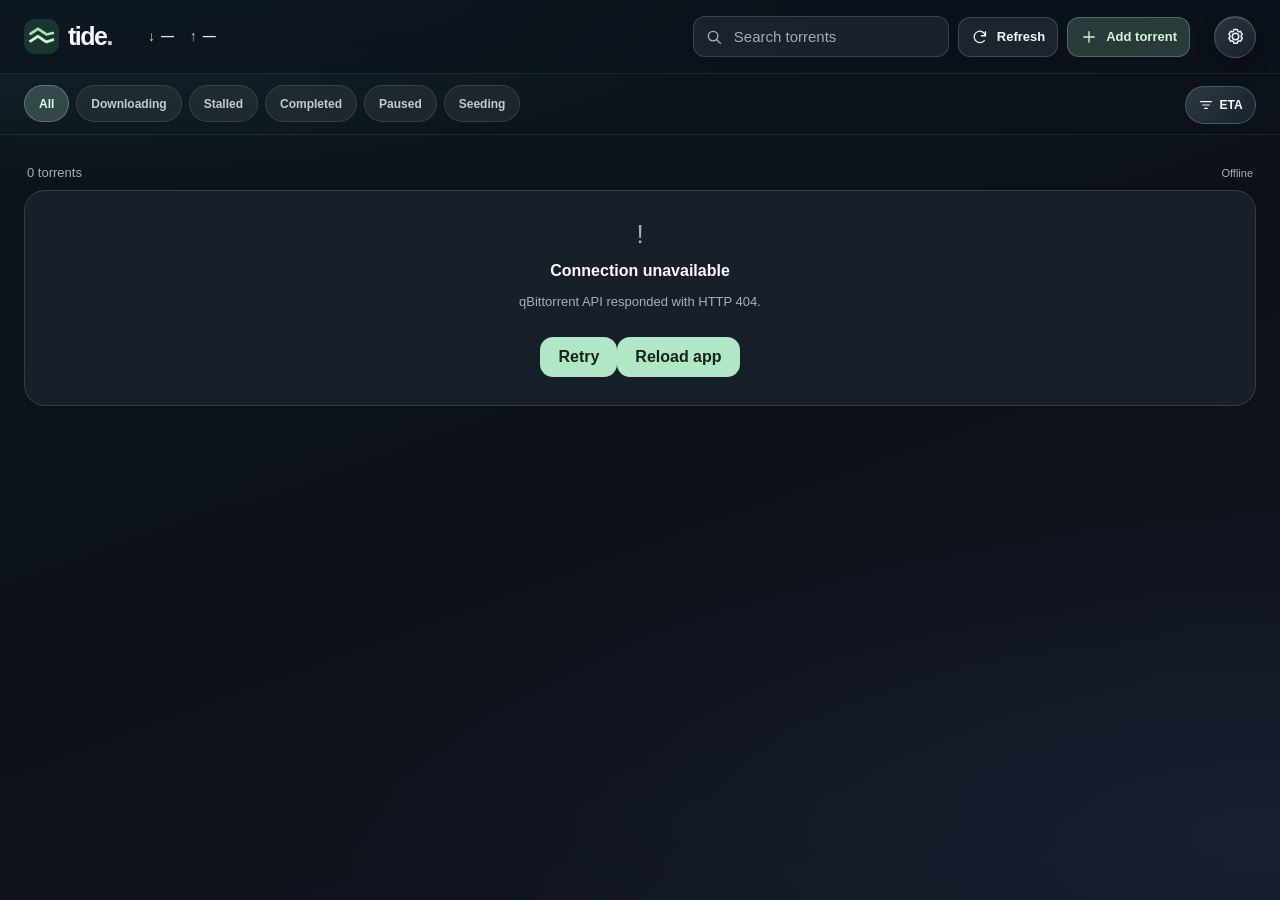
==== private/index.html @ 1b122a90 "Release Tide v1.3.0" ====
<!doctype html>
<html lang="en">
<head>
  <meta charset="utf-8">
  <meta name="viewport" content="width=device-width, initial-scale=1, viewport-fit=cover">
  <meta name="theme-color" content="#111722">
  <meta name="apple-mobile-web-app-capable" content="yes">
  <meta name="apple-mobile-web-app-status-bar-style" content="black-translucent">
  <meta name="apple-mobile-web-app-title" content="Tide">
  <meta name="mobile-web-app-capable" content="yes">
  <meta name="description" content="An uncluttered qBittorrent WebUI for iPhone and foldable screens.">
  <link rel="icon" type="image/png" sizes="192x192" href="icon.png">
  <link rel="apple-touch-icon" href="icon-512.png">
  <link rel="manifest" href="manifest.json">
  <link rel="stylesheet" href="css/tide-v1.3.0.css">
  <title>Tide</title>
</head>
<body>
  <div id="tideLargeViewportProbe" aria-hidden="true"></div>
  <div id="tideSplitSafeProbe" aria-hidden="true"></div>
  <div id="app" class="shell">
    <header class="topbar" aria-label="Tide and transfer speeds">
      <button type="button" class="brand-wrap brand-action" data-action="info" aria-label="About Tide" title="About Tide">
        <img class="brandmark" src="icon.png" alt="" width="35" height="35">
        <div class="brand">tide<span class="brand-dot">.</span></div>
      </button>
      <div class="header-rates" aria-label="Global transfer speeds">
        <div class="header-rate"><span class="header-arrow down" aria-hidden="true">↓</span><span class="header-rate-value" id="totalDownload">—</span></div>
        <div class="header-rate"><span class="header-arrow up" aria-hidden="true">↑</span><span class="header-rate-value" id="totalUpload">—</span></div>
      </div>
      <div class="desktop-tools" id="desktopTools" role="toolbar" aria-label="Torrent controls">
        <label class="desktop-search" aria-label="Search torrents">
          <svg viewBox="0 0 24 24" aria-hidden="true"><circle cx="10.8" cy="10.8" r="6.3"/><path d="m16 16 4.5 4.5"/></svg>
          <input id="desktopSearchInput" type="search" placeholder="Search torrents" spellcheck="false" autocapitalize="off" autocomplete="off" aria-label="Search torrents">
        </label>
        <button class="desktop-tool" type="button" data-action="refresh" aria-label="Refresh torrents" title="Refresh torrents"><svg viewBox="0 0 24 24" aria-hidden="true"><path d="M19.3 10.3a7.65 7.65 0 1 0-1.55 6.45"/><path d="M19.3 4.9v5.4h-5.4"/></svg><span>Refresh</span></button>
        <button class="desktop-tool desktop-add" type="button" data-action="add" aria-label="Add torrent" title="Add torrent"><svg viewBox="0 0 24 24" aria-hidden="true"><path d="M12 5v14M5 12h14"/></svg><span>Add torrent</span></button>
      </div>
      <button type="button" class="header-settings-button" data-action="settings" aria-label="Settings" title="Settings">
        <svg viewBox="0 0 24 24" aria-hidden="true"><path d="M12 8.3a3.7 3.7 0 1 0 0 7.4 3.7 3.7 0 0 0 0-7.4Z"/><path d="m10.1 2.9-.4 1.8a7.8 7.8 0 0 0-1.5.9l-1.7-.6-2.1 3.6 1.3 1.2a8 8 0 0 0 0 1.8l-1.3 1.2 2.1 3.6 1.7-.6c.5.4 1 .7 1.5.9l.4 1.8h4l.4-1.8c.5-.2 1-.5 1.5-.9l1.7.6 2.1-3.6-1.3-1.2a8 8 0 0 0 0-1.8l1.3-1.2-2.1-3.6-1.7.6c-.5-.4-1-.7-1.5-.9l-.4-1.8h-4Z" transform="translate(0 1.1)"/></svg>
      </button>
      <span class="demo-tag" id="demoTag" hidden>Preview</span>
    </header>

    <div id="landscapeControlsSlot" class="landscape-controls-slot" aria-label="Torrents filters"></div>
    <div class="layout">
      <main class="list-panel">
        <span id="controlsHome" hidden></span>
        <div class="controls">
          <div class="filter-viewport">
            <div class="filter-row" id="filterRow" role="group" aria-label="Filter torrents">
              <button class="filter-chip active" data-filter="all">All</button>
              <button class="filter-chip" data-filter="downloading">Downloading</button>
              <button class="filter-chip" data-filter="stalled">Stalled</button>
              <button class="filter-chip" data-filter="completed">Completed</button>
              <button class="filter-chip" data-filter="paused">Paused</button>
              <button class="filter-chip" data-filter="seeding">Seeding</button>
            </div>
          </div>
          <button class="inline-sort" data-action="sort" aria-label="Sort torrents" title="Sort torrents">
            <svg viewBox="0 0 24 24" aria-hidden="true"><path d="M4 7h16M7 12h10M10 17h4"/></svg><span id="sortLabel">ETA</span>
          </button>
        </div>
        <div class="list-meta"><span id="listDescription">Torrents</span><span id="lastUpdated"></span></div>
        <div class="torrent-list" id="torrentList"><div class="empty-state"><div class="loader"></div><p>Connecting to qBittorrent…</p></div></div>
        <div id="searchKeyboardSpacer" aria-hidden="true"></div>
      </main>
      <aside class="detail-panel" id="detailPanel" aria-label="Torrent details">
        <div id="detailInner" class="detail-inner"><div class="detail-placeholder"><span class="placeholder-icon">≋</span><h2>Select a torrent</h2></div></div>
      </aside>
    </div>

    <!-- Desktop actions float above the viewport, never inside the list flow. -->
    <div class="desktop-selectionbar" id="desktopSelectionBar" role="toolbar" aria-label="Selected torrent actions" hidden></div>
    <!-- One right-edge rail: global, selected, and detail states are mutually exclusive. -->
    <nav class="action-rail" id="actionRail" aria-label="Tide controls" data-mode="global">
      <div id="railButtons" class="rail-buttons"></div>
    </nav>
    <!-- Mobile search shares the floating control layer with the right-edge action rail. -->
    <div class="search-wrap bottom-search" id="searchWrap" role="search" hidden>
      <svg viewBox="0 0 24 24" aria-hidden="true"><circle cx="10.8" cy="10.8" r="6.3"/><path d="m16 16 4.5 4.5"/></svg>
      <input id="searchInput" type="search" placeholder="Search torrents" enterkeyhint="search" autocapitalize="off" autocomplete="off" spellcheck="false" aria-label="Search torrents">
    </div>
    <div class="overlay" id="overlay" hidden></div>
    <div class="modal-mount" id="modalMount"></div>
    <div class="toast" role="status" aria-live="polite" id="toast"></div>
    <pre id="viewportDiagnostics" class="viewport-diagnostics" hidden></pre>
  </div>
  <script src="js/tide-v1.3.0.js" defer></script>
</body>
</html>
---- private/css/tide-v1.3.0.css ----
:root {
  color-scheme: dark;
  font-family: -apple-system, BlinkMacSystemFont, "SF Pro Text", "Segoe UI", sans-serif;
  -webkit-font-smoothing: antialiased;
  --bg: #0b1118;
  --text: #f8f9ff;
  --sub: #a3b0ba;
  --dim: #83929e;
  --glass: rgba(41, 52, 63, .42);
  --glass-strong: rgba(38, 48, 59, .79);
  --glass-line: rgba(255, 255, 255, .13);
  --glass-highlight: rgba(255, 255, 255, .22);
  --mint: #b0e7c4;
  --blue: #b4cafe;
  --amber: #f4cb8d;
  --red: #ffa59f;
}
* { box-sizing: border-box; }
html { background: var(--bg); min-height: 100%; }
body { margin: 0; min-width: 0; min-height: 100vh; min-height: 100dvh; background: transparent; color: var(--text); }
body::before { content: ""; position: fixed; inset: 0; pointer-events: none; z-index: 0;
  background:
    radial-gradient(ellipse 67% 33% at 8% -8%, rgba(65, 134, 140, .22), transparent 90%),
    radial-gradient(ellipse 90% 45% at 98% 92%, rgba(80, 92, 154, .13), transparent 80%),
    linear-gradient(160deg, #0b131a 0%, #0c1119 55%, #111722 100%); }
button, input, textarea { font: inherit; }
button { cursor: pointer; -webkit-tap-highlight-color: transparent; }
button:disabled { opacity: .4; cursor: not-allowed; }
button:focus-visible, input:focus-visible, textarea:focus-visible, [role="button"]:focus-visible { outline: 2px solid var(--mint); outline-offset: 3px; }
svg { fill: none; stroke: currentColor; stroke-width: 1.8; stroke-linecap: round; stroke-linejoin: round; }
button svg { width: 21px; height: 21px; }
a { color: var(--mint); }
[hidden] { display: none !important; }
.shell { width: 100%; max-width: 1440px; margin: 0 auto; min-height: 100dvh; position: relative; z-index:1; }

/* No upper-right controls: the Duo system UI occupies this zone in multiple orientations. */
.topbar { display: flex; align-items: center; justify-content: flex-start; height: calc(66px + env(safe-area-inset-top, 0px));
  padding: calc(9px + env(safe-area-inset-top, 0px)) 20px 10px; }
.brand-wrap { display: flex; align-items: center; gap: 11px; }
.brandmark { width: 35px; height: 35px; border: 1px solid rgba(189,255,222,.45); border-radius: 12px; position: relative; overflow: hidden;
  background: linear-gradient(135deg, rgba(141,234,204,.24), rgba(57,128,110,.27)); box-shadow: inset 0 1px 0 rgba(255,255,255,.2); transform: rotate(-5deg); }
.brandmark-wave { position:absolute; left:5px; right:5px; top:12px; height:12px; border-top:3px solid #b7f5d1; border-radius:60% 50% 0 0; transform:rotate(-12deg); }
.brandmark-wave.two { top:20px; left:10px; border-color: #effff4; transform:rotate(17deg); }
.brand { font-size: 25px; font-weight: 740; letter-spacing: -1.5px; line-height: 1; }
.brand-dot { color:var(--mint); }
.demo-tag { margin-left: 13px; border: 1px solid var(--glass-line); background: rgba(255,255,255,.07); color:var(--sub); border-radius:999px; padding:5px 9px; font-size:11px; }

.layout { display:grid; grid-template-columns:minmax(0, 1fr); }
.list-panel { min-width: 0; padding: 6px 14px calc(118px + env(safe-area-inset-bottom, 0px)); }
.stats-strip { display:flex; align-items:center; gap:16px; min-height:92px; border:1px solid var(--glass-line); border-top-color:var(--glass-highlight);
  border-radius:24px; padding:17px 19px; background: linear-gradient(132deg, rgba(152,220,202,.11), rgba(153,169,224,.07)), var(--glass);
  -webkit-backdrop-filter: blur(30px) saturate(1.4); backdrop-filter:blur(30px) saturate(1.4);
  box-shadow: inset 0 1px 0 rgba(255,255,255,.07), 0 12px 40px rgba(0,0,0,.12); }
.stat-block { flex:1; min-width:0; }
.stat-label { font-size:11px; color:var(--sub); font-weight:600; letter-spacing: .1px; white-space:nowrap; }
.stat-arrow { font-size:17px; font-weight:700; margin-right:3px; vertical-align:-1px; }
.stat-arrow.down { color:var(--mint); }.stat-arrow.up { color:var(--blue); }
.stat-value { margin-top:5px; font-size:25px; font-variant-numeric:tabular-nums; font-weight:680; letter-spacing:-.85px; white-space:nowrap; }
.stat-value small { font-size:12px; color:var(--sub); font-weight:500; letter-spacing:0; }
.stat-divider { height:44px; width:1px; background:rgba(255,255,255,.13); flex:none; }
.search-wrap { margin:15px 0 0; display:flex; align-items:center; gap:9px; height:48px; padding:0 12px; border-radius:15px;
  border:1px solid var(--glass-line); background:rgba(255,255,255,.08); -webkit-backdrop-filter:blur(24px); backdrop-filter:blur(24px); }
.search-wrap svg { width:20px; height:20px; color:var(--sub); flex:none; }
.search-wrap input { color:var(--text); background:none; border:0; width:100%; min-width:0; outline:0; font-size:16px; }
.search-wrap input:focus { outline:0; }.search-wrap button { background:none; border:0; color:var(--sub); font-size:19px; }
.controls { display:flex; gap:9px; align-items:center; margin-top:21px; min-width:0; }
.filter-row { display:flex; gap:7px; flex:1; min-width:0; overflow-x:auto; scrollbar-width:none; -webkit-overflow-scrolling:touch; touch-action:pan-x pan-y;
  mask-image:linear-gradient(to right, black 96%, transparent); }
.filter-row::-webkit-scrollbar { display:none; }
.filter-chip { border:1px solid rgba(255,255,255,.11); color: #c3cbd5; background:rgba(255,255,255,.065);
  font-size:12px; font-weight:610; white-space:nowrap; border-radius:100px; min-height:37px; padding:8px 14px; }
.filter-chip.active { background:rgba(190,241,219,.21); border-color:rgba(196,244,218,.29); color:#ddffe8; }
.sort-button { display:flex; align-items:center; justify-content:center; gap:6px; height:37px; padding:0 13px; flex:none;
  border:1px solid rgba(255,255,255,.21); border-radius:100px; background:rgba(210,228,241,.14); color:var(--text); font-size:12px; font-weight:650;
  -webkit-backdrop-filter:blur(20px); backdrop-filter:blur(20px); }
.sort-button svg { width:16px; height:16px; }
.list-meta { display:flex; justify-content:space-between; align-items:center; gap:10px; margin:20px 3px 10px; font-size:13px; color:var(--sub); }
.list-meta span:last-child { font-size:11px; }
.torrent-list { display:flex; flex-direction:column; gap:10px; }
.torrent-card { width:100%; min-width:0; position:relative; border:1px solid var(--glass-line); border-top-color:var(--glass-highlight);
  border-radius:21px; padding:16px 17px 15px; background:linear-gradient(150deg, rgba(255,255,255,.048), rgba(255,255,255,.01)), var(--glass);
  -webkit-backdrop-filter:blur(28px) saturate(1.5); backdrop-filter:blur(28px) saturate(1.5);
  box-shadow: inset 0 1px 0 rgba(255,255,255,.035), 0 9px 25px rgba(0,0,0,.09);
  transition:background .2s,border-color .2s; cursor:pointer; }
.torrent-card:active { background:rgba(76,95,106,.55); }
.torrent-card.selected { border-color:rgba(172,235,201,.50); background:linear-gradient(135deg,rgba(163,230,196,.12),rgba(255,255,255,.025)),var(--glass); }
.torrent-card-top { display:flex; align-items:flex-start; justify-content:space-between; gap:8px; }
.torrent-title { min-width:0; flex:1; font-size:14px; font-weight:650; letter-spacing:-.2px; line-height:1.36; overflow-wrap:anywhere;
  display:-webkit-box; -webkit-line-clamp:2; -webkit-box-orient:vertical; overflow:hidden; }
.card-menu { display:grid; place-items:center; flex:none; width:30px; height:30px; background:rgba(255,255,255,.07); border:1px solid rgba(255,255,255,.08);
  border-radius:50%; color:#becbd2; margin:-3px -3px 0 0; touch-action:manipulation; }
.card-menu svg { width:18px; }
.card-status { display:flex; gap:7px; align-items:center; margin-top:8px; font-size:11px; font-weight:550; color:var(--sub); }
.status-dot { display:inline-block; border-radius:50%; width:7px; height:7px; background:var(--sub); flex:none; }
.status-downloading,.status-completed { color:var(--mint); }.status-downloading .status-dot,.status-completed .status-dot { background:var(--mint); }
.status-seeding { color:var(--blue); }.status-seeding .status-dot { background:var(--blue); }
.status-paused { color:var(--sub); }.status-paused .status-dot { background:var(--sub); }
.status-stalled { color:var(--amber); }.status-stalled .status-dot { background:var(--amber); }
.status-error { color:var(--red); }.status-error .status-dot { background:var(--red); }
.progress-row { display:flex; justify-content:space-between; align-items:baseline; gap:9px; margin-top:12px; min-width:0; }
.progress-value { font-size:23px; font-weight:700; letter-spacing:-.75px; flex:none; font-variant-numeric:tabular-nums; }
.progress-value small { font-size:13px; letter-spacing:0; color:var(--sub); margin-left:1px; }
.size-value { font-size:11px; font-weight:520; color:#bec9d0; letter-spacing:-.18px; font-variant-numeric:tabular-nums;
  text-align:right; white-space:nowrap; min-width:0; }
.size-value .size-total { color:var(--dim); }
.size-value .size-sep { color:var(--dim); padding:0 2px; }
.progress-track { height:5px; margin:9px 0 13px; border-radius:100px; background:rgba(255,255,255,.14); overflow:hidden; }
.progress-fill { height:100%; border-radius:100px; background:linear-gradient(90deg,#8dc6ff,#b3eacc); min-width:0; transition:width .35s; }
.progress-fill.stalled { background:var(--amber); }.progress-fill.paused { background:#8997a9; }.progress-fill.seeding { background:var(--blue); }
.metric-grid { display:grid; grid-template-columns:repeat(3,minmax(0,1fr)); gap:8px; }
.metric { min-width:0; }
.metric-label { font-size:10px; font-weight:570; margin-bottom:4px; color:var(--dim); white-space:nowrap; }
.metric-value { font-size:13px; font-weight:640; white-space:nowrap; font-variant-numeric:tabular-nums; letter-spacing:-.13px; }
.av-good { color:var(--mint); }.av-poor { color:var(--amber); }.av-zero { color:var(--red); }.av-unknown { color:var(--sub); }
.empty-state { display:flex; flex-direction:column; align-items:center; justify-content:center; text-align:center; min-height:190px;
  border:1px solid var(--glass-line); border-radius:21px; padding:28px 22px; color:var(--sub); background:var(--glass); }
.empty-state strong { color:var(--text); font-weight:660; }.empty-state p { line-height:1.45; font-size:13px; max-width:340px; }
.empty-icon { font-size:26px; margin-bottom:12px; }.loader { width:25px; height:25px; border:2px solid #4c5f66; border-top-color:var(--mint); border-radius:50%; animation:spin 1s linear infinite; }
@keyframes spin { to { transform:rotate(360deg); } }
.retry { margin-top:12px; border:0; border-radius:13px; padding:11px 18px; background:var(--mint); color:#14231e; font-weight:650; }

/* Lower navigation stays out of the Duo's top-right OS control region. */
.bottom-dock { position:fixed; z-index:20; left:50%; bottom:calc(12px + env(safe-area-inset-bottom,0px)); transform:translateX(-50%);
  display:flex; align-items:center; gap:5px; padding:6px; border:1px solid rgba(255,255,255,.24); border-top-color:rgba(255,255,255,.36);
  border-radius:100px; background:rgba(68,80,94,.59); -webkit-backdrop-filter:blur(40px) saturate(1.8); backdrop-filter:blur(40px) saturate(1.8);
  box-shadow:0 8px 34px rgba(0,0,0,.4), inset 0 1px 0 rgba(255,255,255,.16); }
.dock-button { display:flex; justify-content:center; align-items:center; gap:7px; min-width:47px; height:46px;
  padding:0 13px; color:#f3f7ff; border:0; border-radius:100px; background:transparent; touch-action:manipulation; }
.dock-button:active { background:rgba(255,255,255,.19); }.dock-button svg { width:22px; height:22px; }
.dock-separator { display:block; width:1px; height:25px; background:rgba(255,255,255,.21); margin:0 2px; }
.dock-add { background:linear-gradient(145deg,#d7f5e2,#a7e5bb); color:#132f26; min-width:91px; font-size:14px; font-weight:690; }
.dock-add:active { background:#e6fff0; }
body.detail-active .bottom-dock { opacity:0; pointer-events:none; }

/* Detail view: leading close/back control, never at the far upper-right. */
.detail-panel { display:none; }
.detail-inner { padding:23px 24px 120px; }
.detail-placeholder { display:flex; flex-direction:column; align-items:center; justify-content:center; min-height:55dvh; color:var(--sub); }
.placeholder-icon { display:grid; place-items:center; width:62px; height:62px; font-size:36px; color:var(--mint); border:1px solid var(--glass-line); background:var(--glass); border-radius:20px; }
.detail-placeholder h2 { font-size:17px; font-weight:590; margin:15px 0 0; }
.detail-header { display:flex; flex-direction:row-reverse; justify-content:flex-end; align-items:center; gap:11px; margin-bottom:21px; }
.detail-title-kicker { color:var(--sub); font-size:15px; font-weight:620; letter-spacing:0; }
.detail-close { display:grid; place-items:center; width:41px; height:41px; color:var(--text); background:rgba(255,255,255,.12);
  border:1px solid var(--glass-line); border-radius:50%; }
.detail-close svg { width:18px; height:18px; }
.detail-name { font-size:22px; line-height:1.3; overflow-wrap:anywhere; font-weight:670; margin:0 0 13px; letter-spacing:-.45px; }
.detail-status { display:inline-flex; align-items:center; gap:7px; border:1px solid var(--glass-line); border-radius:99px;
  background:rgba(255,255,255,.07); padding:7px 11px; margin-bottom:21px; font-size:12px; }
.detail-progress { display:flex; align-items:baseline; justify-content:space-between; gap:8px; }
.detail-progress strong { font-size:33px; letter-spacing:-1px; font-weight:710; }.detail-progress span { font-size:12px; color:var(--sub); text-align:right; }
.detail-track { height:7px; margin:11px 0 22px; }
.detail-stats { display:grid; grid-template-columns:repeat(2,minmax(0,1fr)); gap:9px; }
.detail-stat { min-width:0; padding:15px 14px; background:var(--glass); border:1px solid var(--glass-line); border-top-color:var(--glass-highlight); border-radius:17px;
  -webkit-backdrop-filter:blur(26px); backdrop-filter:blur(26px); }
.detail-stat-label { color:var(--dim); font-size:11px; font-weight:570; margin-bottom:6px; }
.detail-stat-value { font-size:16px; font-weight:680; font-variant-numeric:tabular-nums; overflow-wrap:anywhere; }
.detail-actions { display:flex; gap:8px; margin-top:18px; }
.action-primary,.action-neutral,.action-danger { display:flex; justify-content:center; align-items:center; gap:9px; min-height:46px; border-radius:14px; padding:12px 15px; font-size:14px; font-weight:620; }
.action-primary { border:0; background:var(--mint); color:#122920; flex:1; }
.action-neutral { border:1px solid var(--glass-line); background:rgba(255,255,255,.13); color:var(--text); flex:1; }
.action-danger { border:1px solid rgba(255,166,167,.25); background:rgba(246,100,104,.13); color:#ffb1ab; }
.detail-actions svg { width:18px; height:18px; }
.section-title { font-size:16px; font-weight:670; letter-spacing:-.3px; margin:29px 0 9px; }
.files-list { display:flex; flex-direction:column; gap:0; }
.file-item { display:flex; align-items:flex-start; justify-content:space-between; gap:12px; padding:13px 0; border-bottom:1px solid rgba(255,255,255,.12); }
.file-name { font-size:13px; line-height:1.5; overflow-wrap:anywhere; }.file-secondary { font-size:11px; color:var(--dim); margin-top:4px; }
.file-progress { font-size:12px; font-weight:630; color:var(--mint); flex:none; }
.detail-fine { border-top:1px solid var(--glass-line); padding-top:15px; margin-top:25px; color:var(--dim); overflow-wrap:anywhere; font-size:11px; line-height:1.8; }

/* Native-style bottom sheets. The handle and title support a downward drag. */
.overlay { position:fixed; inset:0; z-index:35; background:rgba(0,0,0,.4); -webkit-backdrop-filter:blur(9px); backdrop-filter:blur(9px); }
.modal-mount { position:relative; z-index:40; }
.dialog { position:fixed; z-index:40; bottom:0; left:0; right:0; max-height:88dvh; overflow:auto; overscroll-behavior:contain;
  padding:8px 19px calc(22px + env(safe-area-inset-bottom, 0px));
  border:1px solid rgba(255,255,255,.22); border-bottom:0; border-radius:29px 29px 0 0;
  background:linear-gradient(145deg,rgba(92,106,119,.40),rgba(33,43,55,.82)),rgba(22,32,42,.90);
  -webkit-backdrop-filter:blur(42px) saturate(1.65); backdrop-filter:blur(42px) saturate(1.65);
  box-shadow:0 -16px 60px rgba(0,0,0,.35),inset 0 1px 0 rgba(255,255,255,.14);
  transform:translate3d(0,var(--sheet-drag,0px),0); transition:transform .24s cubic-bezier(.2,.8,.2,1); }
.dialog.is-dragging { transition:none; }
.sheet-grab { display:flex; align-items:flex-start; justify-content:center; width:100%; height:33px; padding:9px 0 12px; cursor:grab; touch-action:none; }
.sheet-handle { width:37px; height:5px; display:block; border-radius:10px; background:rgba(238,245,252,.46); }
.dialog-top { display:flex; align-items:center; justify-content:space-between; gap:10px; margin-bottom:14px; touch-action:none; }
.dialog h2 { font-size:19px; font-weight:690; letter-spacing:-.45px; margin:0; }
.dialog-close { display:grid; place-items:center; width:32px; height:32px; flex:none; background:rgba(255,255,255,.12); color:var(--text); border:0; border-radius:50%; }
.dialog-close svg { width:16px; height:16px; }
.dialog-sub { touch-action:none; font-size:13px; color:var(--sub); line-height:1.5; margin:0 0 16px; overflow-wrap:anywhere; }
.dialog-label { display:block; font-size:12px; font-weight:580; color:var(--sub); margin:14px 0 9px; }
.dialog textarea { background:rgba(0,0,0,.22); color:var(--text); font-size:16px; border:1px solid var(--glass-line); border-radius:14px; width:100%; min-height:94px; padding:13px; resize:vertical; }
.dialog input[type=file] { max-width:100%; width:100%; background:rgba(0,0,0,.15); color:var(--text); border:1px dashed var(--glass-line); border-radius:13px; padding:14px; }
.dialog-actions { display:flex; gap:9px; margin-top:19px; }.dialog-actions button { min-height:46px; }
.sort-options { display:flex; flex-direction:column; background:rgba(0,0,0,.14); border:1px solid var(--glass-line); border-radius:17px; overflow:hidden; }
.sort-option { display:flex; align-items:center; justify-content:space-between; min-height:51px; border:0; border-bottom:1px solid rgba(255,255,255,.1);
  padding:13px 15px; background:transparent; color:var(--text); text-align:left; font-size:15px; font-weight:550; }
.sort-option:last-child { border-bottom:0; }.sort-option.active { color:var(--mint); background:rgba(142,216,170,.12); }
.sort-option span { display:grid; place-items:center; font-size:15px; color:var(--sub); }.sort-option.active span { color:var(--mint); }
.sort-option svg { width:20px; height:20px; }
.sort-order { display:flex; align-items:center; justify-content:space-between; margin-top:16px; padding:0 3px; font-size:13px; color:var(--sub); }
.toggle-order { color:var(--text); background:rgba(255,255,255,.12); border:1px solid var(--glass-line); border-radius:12px; padding:9px 14px; }
.danger-check { display:flex; align-items:center; gap:10px; font-size:13px; padding:12px 0; color:var(--text); }
.danger-check input { width:19px; height:19px; accent-color:var(--red); }
.toast { position:fixed; z-index:50; left:50%; bottom:calc(85px + env(safe-area-inset-bottom,0px)); transform:translate(-50%,10px);
  max-width:calc(100vw - 28px); padding:12px 17px; border-radius:20px; border:1px solid var(--glass-highlight);
  background:rgba(66,86,94,.88); -webkit-backdrop-filter:blur(30px); backdrop-filter:blur(30px); color:var(--text);
  font-size:13px; font-weight:600; text-align:center; opacity:0; pointer-events:none; transition:opacity .2s,transform .2s; }
.toast.show { opacity:1; transform:translate(-50%,0); }

@media (min-width:600px) {
  .topbar { padding-left:27px; }.list-panel { padding-left:25px; padding-right:25px; }
  .torrent-card { padding:17px 20px; }.metric-value { font-size:14px; }
  .dialog { left:50%; right:auto; width:min(540px,calc(100% - 28px)); transform:translate3d(-50%,var(--sheet-drag,0px),0);
    bottom:calc(10px + env(safe-area-inset-bottom,0px)); border-bottom:1px solid rgba(255,255,255,.2); border-radius:28px; padding-bottom:20px; }
}
@media (min-width:850px) {
  .layout { grid-template-columns:minmax(0,1.08fr) minmax(0,.92fr); height:calc(100dvh - 66px - env(safe-area-inset-top,0px)); }
  .list-panel { overflow-y:auto; min-width:0; padding:5px 22px 115px; scrollbar-width:thin; scrollbar-color:rgba(200,224,232,.17) transparent; }
  .detail-panel { display:block; overflow-y:auto; min-width:0; border-left:1px solid var(--glass-line);
    background:linear-gradient(145deg,rgba(130,150,172,.06),rgba(46,63,73,.14)); scrollbar-width:thin; scrollbar-color:rgba(200,224,232,.17) transparent; }
  .detail-inner { padding:14px 24px 100px; }
  .bottom-dock { left:25%; }
  body.detail-active .bottom-dock { opacity:1; pointer-events:auto; }
  .detail-header { margin-top:0; }
}
@media (max-width:849px) {
  .detail-panel.mobile-open { display:block; position:fixed; inset:0; z-index:25; min-width:0; overflow-y:auto;
    padding-top:env(safe-area-inset-top,0px); padding-bottom:env(safe-area-inset-bottom,0px);
    background: radial-gradient(ellipse 70% 25% at 0 -5%,rgba(65,134,140,.22),transparent), var(--bg); }
  .detail-panel.mobile-open .detail-inner { padding:17px 18px 35px; }
  .detail-placeholder { display:none; }
}
@media (max-width:390px) {
  .topbar { padding-left:15px; }.list-panel { padding-left:11px; padding-right:11px; }
  .stats-strip { padding:15px 15px; }.stat-value { font-size:22px; }
  .torrent-card { padding:14px 13px; }.progress-value { font-size:21px; }
  .size-value { font-size:10px; letter-spacing:-.25px; }.metric-label { font-size:9.5px; }.metric-value { font-size:12px; }
}
@media (prefers-reduced-transparency:reduce) {
  .torrent-card,.stats-strip,.bottom-dock,.detail-stat,.dialog,.search-wrap { -webkit-backdrop-filter:none; backdrop-filter:none; background:rgba(31,43,53,.98); }
}
@media (prefers-reduced-motion:reduce) {
  *,*::before,*::after { animation-duration:.01ms!important; transition-duration:.01ms!important; }
}


/* Tide 0.3 — compact header, glass dock, and proper bottom-safe-area treatment */
:root { --bg:#080c13; --edge-reserve: 94px; }
html { -webkit-text-size-adjust:100%; text-size-adjust:100%; }
button, input, textarea, select { -webkit-appearance:none; appearance:none; font-family:inherit; }
button { border-radius:inherit; }
/* iOS standalone apps can put the status widget on the right of the safe area.
   Keep all interactive elements to its left; deliberately use the empty left-side top row. */
.topbar {
  height:74px; min-height:74px; padding:13px calc(var(--edge-reserve) + 9px) 11px 17px;
  display:flex; align-items:center; justify-content:space-between; gap:8px;
  border-bottom:1px solid rgba(255,255,255,.055);
}
.topbar .brand-wrap { gap:9px; flex:none; }
.topbar .brandmark { height:34px; width:34px; border-radius:11px; }
.topbar .brand { font-size:25px; }
.header-rates {
  display:flex; flex-direction:column; justify-content:center; align-items:flex-end;
  gap:4px; margin-left:auto; min-width:0; flex:none; font-variant-numeric:tabular-nums;
}
.header-rate { display:flex; align-items:center; justify-content:flex-end; gap:6px; white-space:nowrap; font-size:12px; font-weight:650; line-height:1.1; color:#dce9e6; }
.header-rate-value { text-align:right; letter-spacing:-.15px; }
.header-rate-value small { color:var(--dim); font-size:10px; font-weight:500; }
.header-arrow { font-size:14px; font-weight:750; }
.header-arrow.down { color:var(--mint); } .header-arrow.up { color:var(--blue); }
.demo-tag { display:none!important; }
.list-panel { padding-top:13px; }
.controls { margin-top:0; }
.list-meta { margin-top:15px; }
.search-wrap { margin:0 0 16px; }
.search-wrap input, input[type="search"], .dialog textarea, .dialog input[type="text"] { font-size:17px !important; -webkit-text-size-adjust:100%; }
.search-wrap input::-webkit-search-cancel-button { -webkit-appearance:none; }
.bottom-dock {
  left:50%; right:auto; bottom:calc(13px + clamp(0px,env(safe-area-inset-bottom,0px),26px) - var(--pwa-bottom-gap,0px));
  padding:5px; gap:5px; min-height:61px; border:1px solid rgba(255,255,255,.25);
  border-top-color:rgba(255,255,255,.38); border-radius:100px;
  background:linear-gradient(150deg,rgba(97,110,124,.84),rgba(42,55,66,.84));
  box-shadow:0 14px 40px rgba(0,0,0,.48),inset 0 1px 0 rgba(255,255,255,.21);
  -webkit-backdrop-filter:blur(38px) saturate(1.8); backdrop-filter:blur(38px) saturate(1.8);
  transform:translate3d(-50%,0,0); width:max-content; max-width:calc(100% - 28px);
  isolation:isolate; overflow:hidden;
}
.bottom-dock .dock-button {
  -webkit-appearance:none; appearance:none; flex:0 0 auto;
  border:1px solid transparent; border-radius:100px; background:rgba(255,255,255,.04);
  color:#f4f8fb; box-shadow:none; height:49px; min-width:49px; padding:0 12px;
  display:inline-flex; align-items:center; justify-content:center; font-size:14px; font-weight:650; line-height:1;
}
.bottom-dock .dock-button:active { background:rgba(255,255,255,.21); }
.bottom-dock .dock-add {
  min-width:88px; padding:0 16px;
  background:linear-gradient(160deg,#e1f9eb,#a8e8c3); color:#142e21;
  border-color:rgba(255,255,255,.45); box-shadow:inset 0 1px 0 rgba(255,255,255,.62);
}
.bottom-dock .dock-button svg { display:block; width:21px; height:21px; flex:none; }
.bottom-dock .dock-button.dock-add svg { width:20px; height:20px; }
.bottom-dock .dock-separator { margin:0 2px; height:26px; }
/* Keep filters and cards close to the brand now that the tall speeds card has gone. */
.torrent-card { background:linear-gradient(155deg,rgba(182,203,216,.13),rgba(52,66,81,.28)),rgba(21,30,39,.55); }
.metric-label { text-transform:none; font-size:10.5px; letter-spacing:.05px; }
.torrent-card .size-value { font-size:11px; }
/* Avoid an iOS visual-viewport gap below presented sheets; give the entire sheet a solid material. */
.overlay { bottom:calc(-1 * var(--pwa-bottom-gap,0px)); }
.dialog {
  bottom:calc(-1 * var(--pwa-bottom-gap,0px)); min-height:0; padding-bottom:calc(24px + clamp(0px,env(safe-area-inset-bottom,0px),30px) + var(--pwa-bottom-gap,0px));
  background:linear-gradient(155deg,rgba(56,72,87,.98),rgba(24,36,49,.97));
  border-radius:29px 29px 0 0;
  -webkit-backdrop-filter:blur(36px) saturate(1.8); backdrop-filter:blur(36px) saturate(1.8);
  -webkit-overflow-scrolling:touch;
}
.dialog::after { content:""; position:absolute; pointer-events:none; height:24px; bottom:-23px; left:-1px; right:-1px; background:rgba(24,36,49,.98); }
.sheet-grab { height:34px; touch-action:none; }
.dialog-top { min-height:33px; touch-action:pan-y; }
.dialog h2 { font-size:20px; }
.dialog-sub { touch-action:pan-y; }
.dialog textarea { min-height:63px; max-height:160px; resize:vertical; border-radius:15px; }
.dialog-label { text-transform:none; font-size:13px; }
.file-picker { display:flex; align-items:center; justify-content:space-between; gap:9px; width:100%; min-height:52px;
  border:1px solid var(--glass-line); border-radius:14px; background:rgba(255,255,255,.07); color:var(--text);
  padding:10px 13px; cursor:pointer; font-size:14px; }
.file-picker .file-picker-choose { color:#b6f1d0; font-weight:650; white-space:nowrap; }
.file-picker .file-selected { color:var(--sub); flex:1; text-align:right; overflow:hidden; white-space:nowrap; text-overflow:ellipsis; }
#torrentFile { position:absolute; opacity:0; height:1px; width:1px; overflow:hidden; pointer-events:none; }
.dialog-actions button { -webkit-appearance:none; appearance:none; border-radius:14px; }
@media(max-width:390px) {
  :root { --edge-reserve:82px; }
  .topbar { padding-left:12px; padding-right:calc(var(--edge-reserve) + 8px); gap:5px; }
  .topbar .brandmark { height:30px; width:30px; }
  .topbar .brand { font-size:22px; }
  .topbar .brand-wrap { gap:7px; }
  .header-rate { font-size:11px; gap:4px; }
  .header-rate-value small { font-size:9px; }
  .bottom-dock .dock-button { min-width:47px; height:47px; }
}
@media(min-width:600px) {
  :root { --edge-reserve:114px; }
  .topbar { height:72px; min-height:72px; padding-left:25px; padding-top:13px; padding-right:calc(var(--edge-reserve) + 15px); }
  .header-rates { flex-direction:row; align-items:center; gap:20px; }
  .header-rate { font-size:13px; }
  .header-rate-value small { font-size:11px; }
  .dialog { bottom:calc(-1 * var(--pwa-bottom-gap,0px)); border-bottom:0; border-radius:29px 29px 0 0; padding-bottom:calc(26px + clamp(0px,env(safe-area-inset-bottom,0px),30px) + var(--pwa-bottom-gap,0px)); }
}
@media(min-width:850px) {
  .layout { height:calc(100dvh - 72px); }
  .list-panel { padding-top:15px; }
  .header-rates { margin-left:auto; }
  .bottom-dock { left:25%; }
}
@media(max-height:530px) {
  .dialog { max-height:calc(100dvh - 12px); }
}
@media(prefers-reduced-transparency:reduce) {
  .bottom-dock, .dialog { -webkit-backdrop-filter:none; backdrop-filter:none; }
}


/* Tide 0.4 — iPhone Duo camera/connectivity overlay avoidance.
   The OS status pill is physically over the PWA in the top-right, and is NOT
   represented by env(safe-area-inset-right). Treat it as an exclusion zone
   only for the first rows that actually sit underneath it. */
:root { --duo-system-zone: 100px; }

/* Folded / narrow mode: protect sort, search close and the start of details.
   Filters remain horizontally scrollable in the reduced region. The cards
   return to the normal full content width below the OS widget. */
@media (max-width: 474px) {
  :root { --duo-system-zone: clamp(88px, 22vw, 112px); }
  .topbar { padding-right:calc(var(--duo-system-zone) + 12px); }
  .controls {
    margin-right: var(--duo-system-zone);
    gap:8px;
  }
  .filter-row {
    min-width:0;
    scrollbar-width:none;
    -webkit-overflow-scrolling:touch;
    mask-image:linear-gradient(to right,black calc(100% - 17px),transparent 100%);
  }
  .sort-button {
    flex:0 0 auto;
    white-space:nowrap;
    min-width:70px;
    padding-inline:11px;
    position:relative;
    z-index:1;
  }
  .search-wrap {
    margin-right:var(--duo-system-zone);
    min-width:0;
  }
  .search-wrap button[data-action="clear-search"] {
    width:37px;
    height:39px;
    flex:0 0 auto;
    display:flex;
    align-items:center;
    justify-content:center;
    border-radius:12px;
    color:var(--text);
  }
  .detail-panel.mobile-open .detail-header,
  .detail-panel.mobile-open .detail-name,
  .detail-panel.mobile-open .detail-status {
    max-width:calc(100% - var(--duo-system-zone));
  }
  .detail-panel.mobile-open .detail-name {
    overflow-wrap:anywhere;
    word-break:normal;
  }
}

/* Inner portrait: make the title bar feel like one considered top safe region,
   aligned to the system clock and connectivity pill, rather than a narrow strip.
   Rate figures stop well short of the status area. Landscape >=850px unchanged. */
@media (min-width: 475px) and (max-width: 849px) and (orientation: portrait) {
  .topbar {
    position:relative;
    height:94px;
    min-height:94px;
    padding:18px 158px 17px 23px;
    border-bottom:0;
    gap:13px;
  }
  .topbar::after {
    content:'';
    position:absolute;
    bottom:0;
    left:0;
    right:112px;
    height:1px;
    pointer-events:none;
    background:linear-gradient(90deg,rgba(255,255,255,.09),rgba(255,255,255,.035) 85%,transparent);
  }
  .header-rates { margin-left:auto; }
  .list-panel { padding-top:17px; }
}
@media (min-width: 475px) and (max-width: 599px) and (orientation: portrait) {
  .topbar { padding-left:18px; padding-right:132px; height:86px; min-height:86px; }
  .topbar .brandmark { width:32px; height:32px; }
  .topbar .brand { font-size:24px; }
  .header-rates { flex-direction:column; gap:4px; align-items:flex-end; }
  .topbar::after { right:98px; }
}
/* When the unfolded inner screen uses compact CSS widths, its aspect ratio
   alone is not a reliable way to detect posture. The safe exclusions above
   therefore prioritize unobstructed controls over guessing a hardware hinge. */


/* Tide 0.5 — right-side fixed action rail, always outside scroll containers. */
:root { --rail-width: 66px; --rail-space: 87px; }
.action-rail {
  -webkit-appearance:none; appearance:none;
  position:fixed; z-index:33;
  top:max(204px,26dvh);
  right:calc(8px + env(safe-area-inset-right,0px));
  width:var(--rail-width);
  display:flex; flex-direction:column; align-items:center; gap:8px;
  padding:7px 6px;
  max-height:calc(100dvh - max(204px,26dvh) - 20px - env(safe-area-inset-bottom,0px));
  overflow-y:auto; overflow-x:hidden; scrollbar-width:none; overscroll-behavior:contain;
  border:1px solid rgba(255,255,255,.26);
  border-top-color:rgba(255,255,255,.36);
  border-radius:27px;
  background:linear-gradient(150deg,rgba(104,123,135,.69),rgba(52,70,83,.69));
  -webkit-backdrop-filter:blur(36px) saturate(1.7); backdrop-filter:blur(36px) saturate(1.7);
  box-shadow:0 12px 45px rgba(0,0,0,.31),inset 0 1px 0 rgba(255,255,255,.18);
  touch-action:pan-y;
}
.action-rail::-webkit-scrollbar {display:none;}
.rail-utilities,.rail-selection {display:flex; flex-direction:column; align-items:center; gap:7px; width:100%;}
.rail-button {
  width:52px; height:49px; flex:0 0 auto; display:grid; place-items:center;
  appearance:none; -webkit-appearance:none; border:1px solid transparent;
  border-radius:20px; color:var(--text); background:rgba(255,255,255,.085);
  padding:0; touch-action:manipulation; box-shadow:inset 0 1px 0 rgba(255,255,255,.04);
}
.rail-button:active {background:rgba(255,255,255,.25);transform:scale(.96);}
.rail-button svg {width:23px;height:23px;}
.rail-add {background:linear-gradient(155deg,#e0faea,#a7e7c1); color:#173024; border-color:rgba(255,255,255,.44);}
.rail-detail {color:#d4ffe7; background:rgba(171,235,202,.22); border-color:rgba(173,241,203,.3);}
.rail-delete {color:#ffb7b7; background:rgba(243,97,106,.11);}
.rail-separator {flex:none; width:29px; height:1px; background:rgba(255,255,255,.25); margin:4px 0;}
/* Keep the obsolete dock entirely out of layout. */
.bottom-dock {display:none!important;}
/* The list is permanently inset to avoid being covered by the fixed rail. */
.list-panel {padding-right:calc(var(--rail-space) + env(safe-area-inset-right,0px))!important;}
.controls,.search-wrap {margin-right:0!important;}
.filter-row {mask-image:linear-gradient(to right,black calc(100% - 17px),transparent 100%);}
.sort-button {display:none;}
/* List selection is step one; selected torrent commands are step two in the rail. */
.selection-indicator {height:22px; width:22px; border-radius:50%; flex:none; border:1px solid rgba(255,255,255,.20); background:rgba(255,255,255,.07); display:grid; place-items:center; color:transparent;}
.selection-indicator svg {width:14px;height:14px;}
.torrent-card.selected .selection-indicator {color:#133526;background:#b7eccc;border-color:rgba(255,255,255,.44);}
.torrent-card.selected {border-color:rgba(175,237,203,.65); box-shadow:0 0 0 1px rgba(175,237,203,.18),0 9px 25px rgba(0,0,0,.09);}
/* At narrow widths the size string wraps beneath the percentage without clipping. */
@media(max-width:590px) {
  .progress-row {flex-wrap:wrap; row-gap:1px; align-items:baseline;}
  .size-value {white-space:normal; overflow-wrap:anywhere; flex:1; text-align:right; line-height:1.3;}
  .metric-grid {gap:3px;}
  .metric-value {font-size:clamp(10px,2.65vw,13px);}
  .metric-label {font-size:clamp(9px,2.3vw,10.5px);}
}
@media(max-width:390px) {
  :root {--rail-width:60px;--rail-space:79px;}
  .action-rail {right:5px; padding:6px 4px;}
  .rail-button {width:48px;height:46px;border-radius:17px;}
  .rail-button svg {width:21px;height:21px;}
  .list-panel {padding-left:11px;}
}
/* Preserve a two-column workspace only while the user is viewing details. */
@media(min-width:850px) {
  .layout {display:block!important; height:calc(100dvh - 72px);}
  .list-panel {height:100%;overflow-y:auto!important;max-width:none; padding-left:25px!important;}
  .detail-panel {display:none!important;}
  .shell.detail-open .layout {display:grid!important; grid-template-columns:minmax(0,1fr) minmax(0,.90fr);}
  .shell.detail-open .detail-panel {display:block!important; min-height:0;overflow-y:auto;}
  .shell.detail-open .detail-inner {padding:14px calc(var(--rail-space) + 13px) 100px 23px;}
  .shell.detail-open .list-panel {padding-right:20px!important;}
  .shell.detail-open .torrent-card {max-width:unset;}
}
/* In compact screens details cover the list and start in the top header region. */
@media(max-width:849px) {
  .detail-panel.mobile-open {display:block;inset:0;z-index:25; padding-top:0!important;}
  .detail-panel.mobile-open .detail-inner {
    padding:calc(9px + env(safe-area-inset-top,0px)) calc(var(--rail-space) + env(safe-area-inset-right,0px)) 38px 16px!important;
  }
  .detail-panel.mobile-open .detail-header {margin-top:0;margin-bottom:17px;}
  .detail-panel.mobile-open .detail-header,
  .detail-panel.mobile-open .detail-name,
  .detail-panel.mobile-open .detail-status {max-width:none!important;}
  .detail-name {font-size:clamp(18px,4.4vw,23px);}
  .detail-stats {grid-template-columns:minmax(0,1fr);}
  .detail-progress {flex-wrap:wrap;}
  .detail-progress span {overflow-wrap:anywhere;}
  .detail-panel.mobile-open .detail-inner {scroll-margin-top:0;}
}
@media(min-width:850px) {
  .torrent-list {display:grid;grid-template-columns:repeat(2,minmax(0,1fr));align-items:start;gap:12px;}
  .shell.detail-open .torrent-list {grid-template-columns:minmax(0,1fr);}
}
/* An open modal always overlays the rail, without interfering with swipe dismissal. */
.overlay {z-index:38;}
.modal-mount {z-index:40;}
.toast {bottom:calc(22px + env(safe-area-inset-bottom,0px));}
@media(max-height:690px) {
  .action-rail {top:max(165px,23dvh);max-height:calc(100dvh - max(165px,23dvh) - 14px);}
  .rail-button {height:44px;}
  .rail-utilities,.rail-selection {gap:5px;}
}
@media(prefers-reduced-transparency:reduce){.action-rail{-webkit-backdrop-filter:none;backdrop-filter:none;background:rgba(45,58,68,.96);}}


/* Tide 0.6 — Duo native-inspired edge controls, exclusive rail states. */
:root { --rail-slot: 76px; }
html, body { overflow-x: clip; }
/* All dimensions are based on the viewport's RIGHT EDGE, NOT safe-area-inset-right.
   Duo reports that right inset as the OS status/control strip; adding it pushed v0.5 left. */
.action-rail {
  position:fixed !important;
  right: 7px !important;
  left:auto !important;
  width:57px !important;
  padding:0 !important;
  margin:0 !important;
  border:0 !important;
  border-radius:0 !important;
  background:transparent !important;
  box-shadow:none !important;
  -webkit-backdrop-filter:none !important;
  backdrop-filter:none !important;
  overflow:visible !important;
  max-height:none !important;
  z-index:33;
  pointer-events:none;
}
.rail-buttons,.rail-cluster { display:flex; flex-direction:column; align-items:center; gap:13px; width:100%; }
.rail-buttons {pointer-events:auto;}
.action-rail[data-mode="global"] {top:clamp(205px, 50dvh, 510px); bottom:auto;}
.action-rail[data-mode="selected"] {top:clamp(198px, 27dvh, 330px); bottom:auto;}
.action-rail[data-mode="detail"] {
  top:clamp(196px, 26dvh, 312px);
  bottom:calc(26px + env(safe-area-inset-bottom,0px));
  display:block;
}
.action-rail[data-mode="detail"] .rail-buttons {
  display:flex; flex-direction:column; justify-content:space-between; height:100%;
}
.rail-button {
  width:53px !important; height:53px !important;
  display:grid; place-items:center; flex:none;
  padding:0 !important; margin:0 !important;
  -webkit-appearance:none; appearance:none;
  border-radius:50% !important;
  border:1px solid rgba(255,255,255,.17) !important;
  color:#f2f5fa !important;
  background:linear-gradient(145deg,rgba(83,89,97,.61),rgba(29,33,40,.82)) !important;
  -webkit-backdrop-filter:blur(32px) saturate(1.4);
  backdrop-filter:blur(32px) saturate(1.4);
  box-shadow:inset 0 1px 0 rgba(255,255,255,.16),0 5px 18px rgba(0,0,0,.21);
  touch-action:manipulation;
}
.rail-button:active {transform:scale(.94); background:rgba(108,124,130,.75) !important;}
.rail-button svg {width:26px;height:26px;stroke-width:1.85;}
/* Deletion remains red-accented, but never one-tap destructive. */
.rail-destructive {color:#ffb2b2 !important;}
/* The add control is the one accented action, similar to iOS control affordances. */
.rail-add {color:#d4ffe5 !important;}
.rail-utilities,.rail-selection,.rail-separator {display:none !important;}
/* Content is inset precisely by the rail width, not by OS safe-area twice. */
.list-panel {padding-right:calc(var(--rail-slot) + 8px) !important;}
.controls,.filter-row,.search-wrap {margin-right:0 !important;}
.controls {gap:0;}
.filter-row {mask-image:none; padding-bottom:3px;}
.inline-sort {
  display:inline-flex;align-items:center;gap:5px;flex:none; min-height:37px;
  -webkit-appearance:none;appearance:none; border-radius:999px !important;
  padding:0 11px; background:rgba(211,231,240,.13);
  color:var(--text);border:1px solid rgba(255,255,255,.18);
  font-size:12px;font-weight:640;white-space:nowrap;
}
.inline-sort svg{width:15px;height:15px;flex:none;}
/* Place sort among filters; it scrolls with the filter row like other chips. */
.torrent-card {min-width:0;}
.selection-indicator {
  background:none; border:none; color:var(--sub);
  height:25px;width:24px; border-radius:50%;
}
.selection-indicator svg {width:21px;height:21px;}
.torrent-card.selected .selection-indicator {
  background:rgba(183,236,204,.96);border:1px solid rgba(255,255,255,.32);
  width:24px;height:24px;color:#173627;
}
.torrent-card.selected .selection-indicator svg{width:16px;height:16px;}
/* Header remains in place when the document scrolls; opening Details never reveals
   a fragment of the list above its panel. */
.topbar {position:sticky;top:0;z-index:27; background:rgba(10,17,24,.80); -webkit-backdrop-filter:blur(22px);backdrop-filter:blur(22px);}
/* Keep torrent details under the logo/speed header. No redundant Details/back row. */
.detail-header {display:none !important;}
.detail-panel.mobile-open {
  top:74px !important;bottom:0 !important;right:0 !important;left:0 !important;
  padding-top:0 !important; padding-bottom:0 !important;
}
.detail-panel.mobile-open .detail-inner {
  padding:16px calc(var(--rail-slot) + 12px) calc(50px + env(safe-area-inset-bottom,0px)) 18px !important;
}
.detail-name {font-size:clamp(20px,4.25vw,26px);line-height:1.25;}
/* Two-by-two stats on both Duo screens, as in the user's detail sketch. */
@media(max-width:849px) {
  .detail-panel.mobile-open .detail-stats {grid-template-columns:repeat(2,minmax(0,1fr)) !important;gap:9px;}
  .detail-panel.mobile-open .detail-stat {padding:13px 11px;}
  .detail-panel.mobile-open .detail-stat-label {font-size:11px;}
  .detail-panel.mobile-open .detail-stat-value {font-size:15px;}
}
/* Landscape uses split view, with the rail inset applied to the DETAIL pane only. */
@media(min-width:850px) {
  .layout {height:calc(100dvh - 72px);}
  .list-panel {padding-right:calc(var(--rail-slot) + 12px) !important;}
  .shell.detail-open .list-panel {padding-right:16px !important;}
  .shell.detail-open .detail-inner {padding:19px calc(var(--rail-slot) + 18px) 95px 20px !important;}
  .detail-name {overflow-wrap:anywhere;}
  .detail-name {font-size:22px;}
}
/* Portrait Duo displays a top system island. Tighten our header. On the PWA,
   pull the shell upward into the unused inset on the left, clear of the island. */
@media(min-width:475px) and (max-width:849px) and (orientation:portrait) {
  .topbar {height:73px;min-height:73px;padding:11px 128px 10px 20px;}
  .topbar::after {right:85px;}
  .list-panel {padding-top:7px;}
  body.duo-standalone .shell {margin-top:calc(-1 * clamp(35px, env(safe-area-inset-top, 0px), 62px));}
  body.duo-standalone .topbar {height:88px;min-height:88px;padding-top:22px;}
  body.duo-standalone .detail-panel.mobile-open {top:calc(88px - clamp(35px, env(safe-area-inset-top, 0px), 62px)) !important;}
}
/* With a 320–382 CSS pixel viewport the cards are narrower but the controls
   remain at the physical right edge; avoid shrinking tappable hit targets. */
@media(max-width:390px) {
  :root{--rail-slot:68px;}
  .action-rail {right:4px !important;width:52px !important;}
  .rail-button {width:49px !important;height:49px !important;}
  .rail-button svg {width:23px;height:23px;}
  .list-panel {padding-right:calc(var(--rail-slot) + 6px) !important;}
  .detail-panel.mobile-open .detail-inner {padding-right:calc(var(--rail-slot) + 6px) !important;}
}
/* Small landscape: a four-button context rail must still fit without scrolling. */
@media(max-height:620px) {
  .action-rail[data-mode="global"] {top:clamp(95px,33dvh,190px);}
  .action-rail[data-mode="selected"] {top:clamp(95px,25dvh,140px);}
  .action-rail[data-mode="detail"] {top:clamp(95px,23dvh,135px);bottom:10px;}
  .rail-cluster {gap:7px;}
  .rail-button {width:45px !important;height:45px !important;}
  .rail-button svg {width:22px;height:22px;}
}
@media(prefers-reduced-transparency:reduce) {
  .rail-button{-webkit-backdrop-filter:none;backdrop-filter:none;background:#2a3440 !important;}
}

@media(min-width:475px) and (max-width:849px) {
  .detail-panel.mobile-open {top:73px !important;}
}


/* Tide 0.7 — separate iOS-inspired glass controls, bottom anchored, real bulk selection */
:root {--rail-slot: 78px;--rail-button-size: 48px;--rail-edge: 22px;--rail-bottom: calc(23px + env(safe-area-inset-bottom, 0px));}
/* A body-level fixed rail must not follow list scrolling or the card scroller. */
.action-rail,
.action-rail[data-mode="global"],
.action-rail[data-mode="selected"],
.action-rail[data-mode="detail"] {
  position: fixed !important;
  top: clamp(166px, 21dvh, 196px) !important;
  bottom: var(--rail-bottom) !important;
  right: var(--rail-edge) !important;
  left: auto !important;
  width: var(--rail-button-size) !important;
  max-height: none !important;
  display: block !important;
  overflow: visible !important;
  border:0 !important;
  background:none !important;
  box-shadow:none !important;
  padding:0 !important;
  margin:0 !important;
  pointer-events:none;
  transform:none !important;
}
.rail-buttons {display:flex !important;flex-direction:column !important;justify-content:space-between !important;align-items:center !important;height:100% !important;width:100% !important;pointer-events:none !important;}
.rail-cluster {display:flex !important; flex-direction:column !important;gap:11px !important;width:100% !important;align-items:center !important;pointer-events:none !important;}
.rail-top {margin:0;}
.rail-bottom {margin-top:auto;}
.rail-button,
.rail-button.rail-add,
.rail-button.rail-destructive {
  position:relative;
  display:grid !important;
  place-items:center;
  flex:none !important;
  width:var(--rail-button-size) !important;
  height:var(--rail-button-size) !important;
  min-width:0 !important;
  margin:0 !important;
  padding:0 !important;
  isolation:isolate;
  color:rgba(252,254,255,.96) !important;
  border-radius:50% !important;
  border:1px solid rgba(248,253,255,.26) !important;
  /* Subtle refractive luminance: soft top highlight and the darker lower edge. */
  background:
    radial-gradient(ellipse 80% 42% at 42% 5%, rgba(255,255,255,.23),transparent 94%),
    radial-gradient(ellipse 65% 65% at 87% 90%,rgba(175,198,230,.065),transparent 94%),
    linear-gradient(155deg,rgba(174,196,215,.26),rgba(74,88,102,.28) 46%,rgba(22,29,38,.46) 100%) !important;
  -webkit-backdrop-filter:blur(28px) saturate(1.75) brightness(1.12) !important;
  backdrop-filter:blur(28px) saturate(1.75) brightness(1.12) !important;
  box-shadow:
    inset 0 1.15px .5px rgba(255,255,255,.53),
    inset .75px .5px 1.6px rgba(255,255,255,.12),
    inset 0 -2px 3px rgba(6,10,18,.33),
    0 4px 14px rgba(0,0,0,.21),
    0 1px 2px rgba(0,0,0,.18) !important;
  pointer-events:auto !important;
  touch-action:manipulation;
  transition: transform .15s ease, filter .15s ease;
}
.rail-button::before {content:'';position:absolute;inset:1.2px;border:1px solid rgba(240,250,255,.10);border-radius:inherit;pointer-events:none;}
.rail-button::after {content:'';position:absolute;inset:auto 24% 1.5px;height:1px;background:rgba(219,240,254,.15);filter:blur(.4px);pointer-events:none;}
.rail-button svg {position:relative;z-index:1;width:23px !important;height:23px !important;stroke-width:1.8 !important;}
.rail-button.rail-destructive {color:#ffd9dc !important;}
.rail-button.rail-add {color:#f7fff9 !important;}
.rail-button:active {transform:scale(.94) !important;filter:brightness(1.22);}
.rail-button:disabled {opacity:.38 !important;cursor:not-allowed;filter:grayscale(.45);}
.rail-button:disabled:active {transform:none !important;}
/* Keep the rail aligned to the actual Duo camera lane, as Safari does (inset 22px from the edge). */
@media (max-width:390px){:root {--rail-slot:70px;--rail-edge:17px;--rail-button-size:43px;}}
/* On an unfolded display, the rail is still aligned with the right-hand system lane. */
@media(min-width:850px){:root{--rail-edge:24px;--rail-slot:86px;--rail-button-size:47px;}}
/* Preserve physical tap size while fitting all controls on shorter unfolded landscape postures. */
@media(max-height:550px){
  :root{--rail-bottom:calc(10px + env(safe-area-inset-bottom, 0px));--rail-button-size:42px;}
  .action-rail,.action-rail[data-mode="global"],.action-rail[data-mode="selected"],.action-rail[data-mode="detail"]{top:clamp(87px,22dvh,115px) !important;}
  .rail-cluster {gap:7px !important;}
  .rail-button svg{width:21px !important;height:21px !important;}
}
/* Set list content to stop in front of the camera/control strip on all folds. */
.list-panel{padding-right:calc(var(--rail-slot) + 7px) !important;}
@media(min-width:850px){.shell.detail-open .list-panel{padding-right:16px !important;}.shell.detail-open .detail-inner{padding-right:calc(var(--rail-slot) + 15px) !important;}}
@media(max-width:849px){.detail-panel.mobile-open .detail-inner{padding-right:calc(var(--rail-slot) + 8px) !important;}}
/* iOS-filter row: pinned Sort at right, mask ONLY the scrolling chip viewport. */
.controls {display:flex !important;gap:8px !important;align-items:center !important;min-width:0 !important;}
.filter-viewport {position:relative;flex:1 1 auto;min-width:0;overflow:hidden;isolation:isolate;}
.filter-viewport::after {content:'';position:absolute;right:-1px;top:0;bottom:0;width:29px;pointer-events:none;z-index:2;
  background:linear-gradient(90deg,transparent,rgba(12,20,28,.89));}
.filter-row {display:flex;gap:7px;max-width:100%;overflow-x:auto;min-width:0;mask-image:none !important;-webkit-mask-image:none !important;padding-right:18px;padding-bottom:2px;scrollbar-width:none;}
.filter-chip{flex:none;}
.inline-sort {position:relative !important;display:inline-flex !important;flex:none !important;min-width:71px;justify-content:center;border-radius:999px !important;min-height:38px;padding:0 11px;
  background:linear-gradient(140deg,rgba(180,207,219,.21),rgba(91,117,130,.17)) !important;
  border:1px solid rgba(255,255,255,.2) !important;
  -webkit-backdrop-filter:blur(18px) saturate(1.4);backdrop-filter:blur(18px) saturate(1.4);}
.inline-sort svg{width:16px;height:16px;}
/* Selection indicators communicate real multi selection with an unchecked circle. */
.selection-indicator {width:25px;height:25px;border:1px solid rgba(225,242,255,.37);border-radius:50%;flex:none;color:transparent;background:rgba(255,255,255,.025);margin:0 !important;}
.torrent-card.selected .selection-indicator {background:linear-gradient(135deg,rgba(198,246,228,.95),rgba(155,216,190,.95));border-color:rgba(244,255,250,.75);color:#143226;box-shadow:inset 0 1px 0 rgba(255,255,255,.45),0 2px 9px rgba(126,220,171,.14);}
.torrent-card.selected{border-color:rgba(174,232,202,.6);box-shadow:inset 0 1px 0 rgba(255,255,255,.12),0 0 0 1px rgba(172,238,204,.10),0 10px 24px rgba(0,0,0,.1);}
/* More restrained fallback when transparency is reduced. */
@media(prefers-reduced-transparency:reduce){.rail-button,.rail-button.rail-add,.rail-button.rail-destructive {background:#303b49 !important;-webkit-backdrop-filter:none !important;backdrop-filter:none !important;}}
@media(prefers-reduced-motion:reduce){.rail-button{transition:none !important;}}

/* Fade only while another filter remains offscreen; reveal already-viewed items fully. */
.filter-viewport::after{opacity:0;transition:opacity .16s ease;}
.filter-viewport.fade-right::after{opacity:1;}
.filter-viewport::before{content:'';position:absolute;top:0;bottom:0;left:0;width:22px;pointer-events:none;opacity:0;z-index:2;background:linear-gradient(90deg,rgba(12,20,28,.89),transparent);transition:opacity .16s ease;}
.filter-viewport.fade-left::before{opacity:1;}
/* Neutral silver-glass body, avoiding an opaque, brightly tinted control surface. */
.rail-button,.rail-button.rail-add,.rail-button.rail-destructive {
 background:
 radial-gradient(ellipse 78% 38% at 43% 3%, rgba(255,255,255,.22),transparent 95%),
 radial-gradient(ellipse 67% 60% at 86% 95%,rgba(221,231,247,.04),transparent 94%),
 linear-gradient(150deg,rgba(195,204,216,.20),rgba(96,103,114,.24) 49%,rgba(28,30,36,.44) 100%) !important;
}
@media(prefers-reduced-transparency:reduce){.rail-button,.rail-button.rail-add,.rail-button.rail-destructive{background:#303b49 !important;}}


/* Tide 0.8: tune the right-hand controls against the supplied Duo Safari screenshot.
   This material is deliberately quieter than the previous glossy interpretation:
   almost neutral charcoal, a diffuse top light, minimal border, no glass glints. */
:root {
  --rail-button-size: 48px;
  --rail-edge: 24px;  /* 24px outside margin + 24px radius = camera-lane centre */
  --rail-slot: 80px;
  /* Never add safe-area inset on top of a fixed arbitrary bottom margin.
     Installed iOS PWAs already report their protected home-indicator region here. */
  --rail-bottom: max(14px, env(safe-area-inset-bottom, 0px));
}
.action-rail, .action-rail[data-mode="global"],
.action-rail[data-mode="selected"], .action-rail[data-mode="detail"] {
  right: var(--rail-edge) !important;
  bottom: var(--rail-bottom) !important;
  width: var(--rail-button-size) !important;
}
.rail-cluster { gap: 11px !important; }
.rail-button,
.rail-button.rail-add,
.rail-button.rail-destructive {
  width: var(--rail-button-size) !important;
  height: var(--rail-button-size) !important;
  border-radius: 50% !important;
  color: #f9f9fb !important;
  border: 1px solid rgba(255,255,255,.12) !important;
  /* Native Safari's controls are softly lit charcoal, not bright frosted glass. */
  background: linear-gradient(180deg,
    rgba(46,46,49,.82) 0%,
    rgba(35,35,38,.90) 50%,
    rgba(29,29,32,.94) 100%) !important;
  -webkit-backdrop-filter: blur(16px) saturate(1.08) !important;
  backdrop-filter: blur(16px) saturate(1.08) !important;
  box-shadow:
    inset 0 1px 0 rgba(255,255,255,.13),
    inset 0 -1px 0 rgba(0,0,0,.16),
    0 2px 5px rgba(0,0,0,.16) !important;
  filter:none !important;
}
/* Remove the concentric rings and specular chrome strokes from 0.7. */
.rail-button::before, .rail-button::after {content:none !important;display:none !important;}
.rail-button.rail-add { color: #f9f9fb !important; }
.rail-button.rail-destructive { color: #ffc9c9 !important; }
.rail-button svg {
  width: 23px !important;
  height: 23px !important;
  stroke-width: 1.9 !important;
}
.rail-button:active {
  transform:scale(.96) !important;
  background:rgba(64,65,68,.92) !important;
  filter:none !important;
}
/* The native camera lane remains the same size in the narrow folded posture. */
@media(max-width:390px) {
  :root { --rail-button-size: 48px; --rail-edge: 22px; --rail-slot: 76px; }
  .rail-button, .rail-button.rail-add, .rail-button.rail-destructive {
    width:var(--rail-button-size) !important;height:var(--rail-button-size) !important;
  }
}
/* Preserve tappability and clearance when the unfolded viewport is very short. */
@media(max-height:550px) {
  :root {--rail-button-size:44px;--rail-bottom:max(8px,env(safe-area-inset-bottom,0px));}
  .rail-cluster {gap:7px !important;}
  .rail-button, .rail-button.rail-add, .rail-button.rail-destructive {
    width:var(--rail-button-size) !important;height:var(--rail-button-size) !important;
  }
  .rail-button svg {width:22px !important;height:22px !important;}
}
@media(prefers-reduced-transparency: reduce){
  .rail-button,.rail-button.rail-add,.rail-button.rail-destructive{
    background:#28282b !important;
    -webkit-backdrop-filter:none !important;
    backdrop-filter:none !important;
  }
}


/* Tide 0.9 — material and elevated-control placement refined against the user's
   Duo Safari screenshot. Safari on pure black looks charcoal; Tide uses a blue
   backdrop, so the material must let the blue colour transmit through it. */
.rail-button,
.rail-button.rail-add,
.rail-button.rail-destructive {
  background: linear-gradient(180deg,
    rgba(155, 170, 182, .24) 0%,
    rgba(133, 148, 164, .19) 55%,
    rgba(120, 135, 151, .17) 100%) !important;
  border: 1px solid rgba(235, 244, 252, .15) !important;
  -webkit-backdrop-filter: blur(24px) saturate(1.12) brightness(1.03) !important;
  backdrop-filter: blur(24px) saturate(1.12) brightness(1.03) !important;
  box-shadow:
    inset 0 1px 0 rgba(255,255,255,.12),
    inset 0 -1px 0 rgba(8,12,19,.07),
    0 2px 5px rgba(0,0,0,.14) !important;
}
.rail-button:active {
  background: rgba(155,175,191,.31) !important;
}
/* Safari's elevated Back control begins around 175px below the top of a
   466×678 CSS viewport; the circle centre is ~199px. Lower ONLY the
   upper contextual buttons, leaving the bottom cluster docked as before. */
.action-rail[data-mode="selected"],
.action-rail[data-mode="detail"] {
  top: calc(clamp(166px, 21dvh, 196px) + 9px) !important;
}
@media(max-height:550px) {
  .action-rail[data-mode="selected"],
  .action-rail[data-mode="detail"] {
    top: calc(clamp(87px, 22dvh, 115px) + 7px) !important;
  }
}
@media(prefers-reduced-transparency: reduce) {
  .rail-button,.rail-button.rail-add,.rail-button.rail-destructive {
    background: #303b49 !important;
    -webkit-backdrop-filter: none !important;
    backdrop-filter: none !important;
  }
}


/* Tide v0.10 — closer to iOS system symbol weights and a floating delete alert.
   The confirmation is independent of the standard bottom-sheet system. */
.rail-button svg.symbol-refined {
  width: 22px !important;
  height: 22px !important;
  stroke-width: 1.7 !important;
  stroke-linejoin: round;
  stroke-linecap: round;
}
@media(max-height:550px) {
  .rail-button svg.symbol-refined {width:21px !important;height:21px !important;}
}
body.delete-dialog-open .overlay {
  background: rgba(4, 7, 12, .36);
  -webkit-backdrop-filter: blur(14px) saturate(.8);
  backdrop-filter: blur(14px) saturate(.8);
}
/* The rail remains fixed and the alert sits in front, to its left. */
.dialog.floating-dialog {
  position:fixed;
  z-index:42;
  left:auto;
  top:auto;
  right:calc(var(--rail-edge) + var(--rail-button-size) + 13px);
  bottom:max(15px, env(safe-area-inset-bottom,0px));
  width:min(365px, calc(100vw - var(--rail-edge) - var(--rail-button-size) - 27px));
  max-height:calc(100dvh - 30px);
  margin:0;
  padding:26px 23px 16px;
  overflow-y:auto;
  border:1px solid rgba(241,247,255,.18);
  border-radius:34px;
  background:
    linear-gradient(150deg,rgba(96,105,120,.47),rgba(47,51,62,.72) 66%,rgba(38,43,54,.77)),
    rgba(35,44,54,.55);
  color:#f7f8fb;
  box-shadow:0 24px 64px rgba(0,0,0,.31), inset 0 1px 0 rgba(255,255,255,.13);
  -webkit-backdrop-filter:blur(35px) saturate(1.25);
  backdrop-filter:blur(35px) saturate(1.25);
  transform:translate3d(0,var(--sheet-drag,0px),0);
  transition:transform .24s cubic-bezier(.2,.8,.2,1),opacity .18s ease;
  -webkit-overflow-scrolling:touch;
}
.dialog.floating-dialog::after {display:none !important;content:none !important;}
.dialog.floating-dialog.is-dragging {transition:none;}
.delete-alert-heading {
  color:#f8f9fd;
  font-size:21px !important;
  line-height:1.22;
  font-weight:620 !important;
  letter-spacing:-.55px;
  margin:0 0 17px !important;
}
.delete-alert-copy {
  color:rgba(250,251,255,.94);
  font-size:17px;
  line-height:1.43;
  letter-spacing:-.14px;
  margin:0 0 11px;
}
.delete-alert-name {
  color:rgba(249,251,255,.78);
  font-weight:570;
  font-size:13px;
  line-height:1.4;
  max-height:2.8em;
  display:-webkit-box;
  -webkit-box-orient:vertical;
  -webkit-line-clamp:2;
  overflow:hidden;
  overflow-wrap:anywhere;
  margin:0 0 17px;
}
.delete-alert-note {
  margin:0 0 17px;
  color:rgba(244,248,252,.81);
  font-size:15px;
  line-height:1.45;
}
.delete-alert-files {
  position:relative;
  display:flex;
  align-items:center;
  gap:11px;
  padding:13px 13px;
  margin:0 0 17px;
  border-radius:18px;
  background:rgba(212,226,246,.09);
  border:1px solid rgba(243,248,255,.08);
  color:#f2f4f8;
  font-size:13px;
  font-weight:530;
  cursor:pointer;
  user-select:none;
}
.delete-alert-files input {
  position:absolute;
  inset:0;
  width:100%;height:100%;
  margin:0;
  opacity:0;
  cursor:pointer;
  z-index:2;
}
.delete-alert-checkbox {
  flex:none;
  display:grid;
  place-items:center;
  width:20px;
  height:20px;
  border-radius:6px;
  border:1.5px solid rgba(241,247,255,.58);
  background:rgba(11,20,30,.17);
}
.delete-alert-checkbox svg {
  width:15px;height:15px;
  color:#183b2b;
  opacity:0;
  stroke-width:2.5;
}
.delete-alert-files input:checked + .delete-alert-checkbox {
  background:#b7ebce;
  border-color:#d8ffeb;
}
.delete-alert-files input:checked + .delete-alert-checkbox svg {opacity:1;}
.delete-alert-primary {
  display:block;
  width:100%;
  min-height:52px;
  border:0;
  border-radius:999px;
  background:rgba(215,224,236,.15);
  box-shadow:inset 0 1px 0 rgba(255,255,255,.07);
  color:#ff858b;
  font-size:17px;
  letter-spacing:-.26px;
  font-weight:650;
  cursor:pointer;
}
.delete-alert-primary:active {background:rgba(230,237,247,.22);}
.delete-alert-dismiss {
  display:block;
  margin:9px auto 0;
  background:transparent;
  border:0;
  min-height:32px;
  padding:4px 20px;
  color:rgba(239,245,254,.73);
  font-size:14px;
  font-weight:550;
  cursor:pointer;
}
.delete-alert-dismiss:focus-visible,
.delete-alert-primary:focus-visible,
.delete-alert-files:focus-within {outline:2px solid rgba(176,232,207,.86);outline-offset:3px;}
@media(min-width:850px){
  .dialog.floating-dialog {width:min(395px,calc(100vw - 120px));}
}
@media(max-width:390px){
  .dialog.floating-dialog {padding:21px 17px 12px;border-radius:29px;right:calc(var(--rail-edge) + var(--rail-button-size) + 8px);width:calc(100vw - var(--rail-edge) - var(--rail-button-size) - 22px);}
  .delete-alert-heading {font-size:19px !important;}
  .delete-alert-copy {font-size:15px;}
  .delete-alert-note {font-size:13px;}
  .delete-alert-files {font-size:12px;padding:11px 9px;}
}
@media(max-height:550px){
  .dialog.floating-dialog {padding-top:17px;padding-bottom:10px;bottom:8px;max-height:calc(100dvh - 16px);}
  .delete-alert-heading {margin-bottom:9px !important;}
  .delete-alert-note {margin-bottom:10px;}
  .delete-alert-files {margin-bottom:10px;}
  .delete-alert-primary {min-height:44px;}
}
@media(prefers-reduced-transparency:reduce){
  .dialog.floating-dialog {background:#333f4c; -webkit-backdrop-filter:none;backdrop-filter:none;}
}
@media(prefers-reduced-motion:reduce){
  .dialog.floating-dialog {transition:none;}
}


/* Tide v0.11 — viewport-locked app: ONE scroll container per workspace panel. */
html, body {
  width:100%;height:100%;min-height:0 !important;
  overflow:hidden !important;
  overscroll-behavior:none;
}
body {position:fixed;inset:0;}
.shell,
body.duo-standalone .shell {
  position:fixed !important;
  inset:0 !important;
  margin:0 !important;
  max-width:none !important;
  width:100% !important;
  height:100dvh !important;
  min-height:0 !important;
  display:flex !important;
  flex-direction:column !important;
  overflow:hidden !important;
  isolation:isolate;
}
.topbar, body.duo-standalone .topbar {
  position:relative !important;
  inset:auto !important;
  flex:0 0 auto !important;
  z-index:27;
}
.layout,
.shell.detail-open .layout {
  position:relative !important;
  display:block;
  flex:1 1 auto !important;
  height:auto !important;
  min-height:0 !important;
  overflow:hidden !important;
}
.list-panel {
  height:100% !important;
  min-height:0 !important;
  overflow-y:auto !important;
  overflow-x:hidden !important;
  overscroll-behavior-y:contain !important;
  -webkit-overflow-scrolling:touch;
  touch-action:pan-y;
}
/* Compact details are a separate pane atop the list, not a fixed page overlay.
   Only its own content moves. The logo/speed header remains outside it. */
@media(max-width:849px){
  .detail-panel.mobile-open,
  body.duo-standalone .detail-panel.mobile-open {
    display:block !important;
    position:absolute !important;
    inset:0 !important;
    top:0 !important;
    bottom:0 !important;
    height:100% !important;
    padding:0 !important;
    overflow-x:hidden !important;
    overflow-y:auto !important;
    overscroll-behavior-y:contain;
    -webkit-overflow-scrolling:touch;
    touch-action:pan-y;
    background:radial-gradient(ellipse 70% 25% at 0 -5%,rgba(65,134,140,.22),transparent),var(--bg);
    z-index:25;
  }
  .shell.detail-open .list-panel {
    visibility:hidden;
    pointer-events:none;
  }
  .detail-panel.mobile-open .detail-inner {
    padding-top:13px !important;
  }
}
/* Wide layout keeps two independent scrolling panels when Details is open. */
@media(min-width:850px){
  .layout,.shell.detail-open .layout {min-height:0 !important;height:auto !important;}
  .shell.detail-open .layout {display:grid !important;grid-template-columns:minmax(0,1fr) minmax(0,.90fr);}
  .shell.detail-open .list-panel,
  .shell.detail-open .detail-panel {height:100% !important;min-height:0 !important;overflow-y:auto !important;overscroll-behavior-y:contain !important;-webkit-overflow-scrolling:touch;}
  .shell.detail-open .detail-panel{position:relative !important;}
}
/* Floating system-inspired dialogs share the same translucent surface as Delete. */
.dialog.floating-dialog {
  left:auto !important;
  right:calc(var(--rail-edge) + var(--rail-button-size) + 13px) !important;
  top:auto !important;
  bottom:max(15px, env(safe-area-inset-bottom,0px)) !important;
  transform:translate3d(0,var(--sheet-drag,0px),0) !important;
  max-height:calc(100dvh - 30px) !important;
  overscroll-behavior:contain;
}
.dialog.floating-dialog.sort-alert,
.dialog.floating-dialog.add-alert {
  padding:23px 21px 17px;
}
.floating-dialog .dialog-top {margin-bottom:15px;touch-action:none;}
.floating-dialog .dialog-top h2 {font-size:21px !important;font-weight:660;letter-spacing:-.55px;}
.floating-dialog .dialog-close {
  background:rgba(224,235,247,.14);
  border:1px solid rgba(255,255,255,.09);
  width:31px;height:31px;
}
.floating-dialog .dialog-sub {color:rgba(239,245,250,.78);font-size:14px;margin-bottom:15px;}
.floating-dialog .sort-options {
  background:rgba(9,18,26,.20);
  border:1px solid rgba(235,247,255,.11);
  border-radius:19px;
}
.floating-dialog .sort-option {
  min-height:45px;padding:11px 13px;font-size:14px;
  border-bottom-color:rgba(255,255,255,.085);
}
.floating-dialog .sort-option.active {background:rgba(185,236,209,.11);color:#c7f2d8;}
.floating-dialog .sort-order {font-size:13px;margin-top:14px;}
.floating-dialog .toggle-order {
  border:0;border-radius:999px;padding:10px 12px;
  background:rgba(220,231,242,.15);
  color:#eef4fb;font-size:13px;
}
.floating-dialog .dialog-label {color:rgba(234,241,251,.8);font-size:12px;letter-spacing:0;margin-top:14px;}
.floating-dialog textarea {
  background:rgba(4,11,17,.25);
  border-color:rgba(228,244,250,.14);
  min-height:77px;
  resize:vertical;
  padding:12px 13px;
  font-size:16px !important;
  line-height:1.35;
}
.floating-dialog .file-picker {background:rgba(235,247,255,.09);border-color:rgba(240,246,255,.14);}
.floating-dialog .file-picker-choose {color:#d0f5e1;}
.add-alert-primary {
  display:block;width:100%;min-height:51px;margin-top:20px;
  border:0;border-radius:999px;
  color:#d1f3dc;background:rgba(170,229,195,.19);
  font-size:16px;font-weight:660;
  box-shadow:inset 0 1px 0 rgba(255,255,255,.12);
}
.add-alert-primary:active{background:rgba(184,242,208,.3);}
.floating-dialog .delete-alert-dismiss {display:block;}
@media(max-width:390px){
  .dialog.floating-dialog.sort-alert,
  .dialog.floating-dialog.add-alert {padding:18px 15px 11px;}
  .floating-dialog .dialog-top h2 {font-size:18px !important;}
  .floating-dialog .sort-option {min-height:40px;padding:9px 10px;}
  .floating-dialog .sort-order{flex-wrap:wrap;gap:8px;}
  .floating-dialog .dialog-sub{font-size:12px;}
}
@media(max-height:550px){
  .dialog.floating-dialog {max-height:calc(100dvh - 16px) !important;bottom:8px !important;}
  .dialog.floating-dialog.sort-alert,
  .dialog.floating-dialog.add-alert {padding:14px 16px 10px;}
  .floating-dialog .dialog-top {margin-bottom:10px;}
  .floating-dialog .sort-option {min-height:38px;padding:8px 12px;}
}
/* A slightly softer, more balanced trash outline—not an embedded SF Symbol font. */
.rail-button svg.sf-trash {width:22px !important;height:22px !important;stroke-width:1.82 !important;}


/* Tide 0.12 — physical viewport expansion on Duo standalone portrait.
   The device can expose a small strip outside 100dvh; use only the measured
   non-keyboard difference, and keep the page itself completely unscrollable. */
body.duo-standalone .shell {
  height:calc(100dvh + var(--pwa-bottom-gap,0px)) !important;
}
/* The background must cover the same physical area as the expanded shell. */
body.duo-standalone::before {bottom:calc(-1 * var(--pwa-bottom-gap,0px));}
@media(min-width:475px) and (max-width:849px) and (orientation:portrait){
  body.duo-standalone .shell {height:calc(100dvh + var(--pwa-bottom-gap,0px)) !important;}
  .list-panel {padding-bottom:calc(36px + env(safe-area-inset-bottom,0px)) !important;}
}

/* Native iOS-style bottom search: its input sits immediately left of the
   right-edge Search/Close action, rather than consuming a row above filters. */
.search-wrap.bottom-search {
  position:fixed !important;
  z-index:32;
  left:auto !important;
  right:calc(var(--rail-edge) + var(--rail-button-size) + 10px) !important;
  bottom:calc(var(--rail-bottom) + var(--keyboard-lift,0px)) !important;
  width:min(440px, calc(100vw - var(--rail-edge) - var(--rail-button-size) - 28px)) !important;
  height:var(--rail-button-size) !important;
  min-height:44px;
  margin:0 !important;
  padding:0 10px 0 15px;
  border-radius:999px;
  display:flex;
  align-items:center;
  gap:10px;
  border:1px solid rgba(245,250,255,.20);
  background:linear-gradient(165deg,rgba(135,154,168,.30),rgba(75,88,105,.38));
  box-shadow:inset 0 1px 0 rgba(255,255,255,.14),0 7px 22px rgba(0,0,0,.26);
  -webkit-backdrop-filter:blur(28px) saturate(1.3);
  backdrop-filter:blur(28px) saturate(1.3);
  pointer-events:auto;
}
.search-wrap.bottom-search[hidden] {display:none !important;}
.search-wrap.bottom-search svg {width:18px;height:18px;flex:none;color:rgba(230,240,248,.8)}
.search-wrap.bottom-search input {
  -webkit-appearance:none;appearance:none;
  font-size:17px !important;
  line-height:1.2;
  border:0;
  background:transparent;
  outline:0;
  width:100%;min-width:0;
  padding:0;
  color:#f7f9fb;
  caret-color:#c5eed7;
}
.search-wrap.bottom-search input::placeholder{color:rgba(223,233,240,.65)}
/* Only one control shows while search is active: the close button, at the
   same vertical centre as the search field. Other rail actions stay hidden. */
.action-rail[data-mode="search"] {z-index:34;bottom:calc(var(--rail-bottom) + var(--keyboard-lift,0px)) !important;}
.action-rail[data-mode="search"] .rail-cluster {gap:0 !important;}
@media(max-height:550px){
  .search-wrap.bottom-search {min-height:40px;}
}

/* Hierarchical file browser. Root and nested directories expand/collapse and
   display byte-weighted progress. Subfolders are indented, never horizontal-scroll. */
.files-list[role="tree"] {margin-top:8px;min-width:0;}
.tree-group,.tree-children {min-width:0;}
.file-folder-row {
  -webkit-appearance:none;appearance:none;
  width:100%;min-width:0;
  display:flex;align-items:center;gap:9px;
  padding:12px 8px 12px var(--tree-indent,8px);
  border:0;border-bottom:1px solid rgba(245,250,255,.085);
  border-radius:0;
  background:transparent;
  color:#f0f5fa;
  text-align:left;
  touch-action:manipulation;
}
.file-folder-row:active{background:rgba(206,226,242,.08)}
.file-folder-icon,.file-leaf-icon{display:inline-grid;place-items:center;flex:none;color:#a9d7f3;}
.file-folder-icon svg{width:21px;height:21px;stroke-width:1.6;}
.file-folder-name{flex:1;min-width:0;overflow-wrap:anywhere;font-size:13px;font-weight:650;line-height:1.4;}
.file-folder-summary{flex:none;font-size:10px;color:var(--dim);white-space:nowrap;}
.file-folder-percentage{flex:none;font-size:12px;font-weight:630;color:#c7dee4;font-variant-numeric:tabular-nums;}
.folder-chevron{width:17px;height:17px;flex:none;color:var(--sub);transition:transform .18s ease;}
.folder-chevron.expanded{transform:rotate(180deg)}
.tree-file{
  min-width:0;gap:9px;
  padding:11px 8px 11px var(--tree-indent,8px) !important;
  align-items:center;
}
.file-leaf-icon svg{width:17px;height:19px;stroke-width:1.55;}
.file-leaf-icon{color:#8e9ead;}
.file-leaf-main{flex:1;min-width:0;}
.file-name{font-size:12px;line-height:1.36;overflow-wrap:anywhere;}
.file-secondary{font-size:10px;line-height:1.35;margin-top:2px;}
.file-progress{flex:none;color:var(--mint);font-size:12px;font-variant-numeric:tabular-nums;}
@media(max-width:390px){
  .file-folder-summary{display:none;}
  .file-folder-row{gap:6px;}
  .file-folder-name{font-size:12px;}
}
@media(prefers-reduced-motion:reduce){.folder-chevron{transition:none;}}


/* Tide v0.13 — distinct controls for desktop, unfolded-portrait Duo and the
   original folded / landscape Duo. Input modality, not only screen width,
   decides whether this is a pointer-and-keyboard desktop. */
.desktop-tools,.desktop-selectionbar{display:none;}
body.tide-desktop .action-rail{display:none !important;}
body.tide-desktop .search-wrap.bottom-search{display:none !important;}
body.tide-desktop .topbar{
  padding:12px 24px !important;gap:20px !important;min-height:74px !important;height:74px !important;
  background:rgba(11,18,27,.64);border-bottom:1px solid rgba(225,241,255,.09);
}
body.tide-desktop .header-rates{margin-left:16px;gap:16px;flex-direction:row;align-items:center;}
body.tide-desktop .desktop-tools{display:flex;align-items:center;gap:9px;min-width:0;margin-left:auto;}
body.tide-desktop .desktop-search{
  height:41px;display:flex;align-items:center;gap:9px;
  border-radius:12px;min-width:100px;width:clamp(150px,20vw,285px);
  padding:0 11px;border:1px solid rgba(245,250,255,.14);
  background:rgba(167,189,207,.10);color:#a7b5c0;
}
body.tide-desktop .desktop-search svg{width:18px;height:18px;flex:none;stroke-width:1.85;}
body.tide-desktop .desktop-search input{width:100%;min-width:0;outline:0;border:0;background:transparent;color:#f7fafb;font-size:15px !important;}
body.tide-desktop .desktop-search input::placeholder{color:#9fadb9;}
.desktop-tool{
  min-height:40px;border-radius:12px;padding:0 12px;display:inline-flex;align-items:center;justify-content:center;
  gap:8px;white-space:nowrap;flex:none;border:1px solid rgba(237,251,255,.16);
  background:rgba(158,185,204,.12);color:#f3f7fb;font-weight:620;font-size:13px;
}
.desktop-tool svg{width:18px;height:18px;stroke-width:1.75;flex:none;}
.desktop-tool:active{background:rgba(177,207,220,.22);}
.desktop-tool.destructive{color:#ffbcbf;background:rgba(253,107,106,.085);border-color:rgba(255,148,148,.16);}
.desktop-add{background:rgba(166,228,192,.20);color:#d5f4e0;border-color:rgba(196,245,216,.25);}
body.tide-desktop .list-panel{
  padding:18px 24px 80px !important;
  height:100% !important;
  scrollbar-width:thin;
}
body.tide-desktop .controls{margin:0 !important;}
body.tide-desktop .desktop-selectionbar:not([hidden]){
  display:flex;align-items:center;justify-content:space-between;flex-wrap:wrap;gap:12px;
  margin:18px 0 0;padding:10px 13px;border-radius:15px;
  border:1px solid rgba(183,233,203,.19);
  background:rgba(151,210,181,.10);position:sticky;top:0;z-index:13;
  -webkit-backdrop-filter:blur(22px);backdrop-filter:blur(22px);
}
.desktop-selection-count{font-size:13px;font-weight:650;color:#d0f3df;white-space:nowrap;}
.desktop-selection-actions{display:flex;flex-wrap:wrap;gap:8px;}
body.tide-desktop .desktop-selectionbar .desktop-tool{min-height:34px;padding:0 11px;font-size:12px;}
body.tide-desktop .desktop-selectionbar .desktop-tool svg{height:16px;width:16px;}
body.tide-desktop .list-meta{margin-top:15px;}
body.tide-desktop .torrent-list{display:grid;grid-template-columns:repeat(auto-fit,minmax(min(100%,385px),1fr));align-items:start;gap:12px;}
body.tide-desktop .torrent-card{height:100%;padding:18px 19px 17px;border-radius:18px;}
body.tide-desktop .torrent-title{font-size:14px;}
body.tide-desktop .shell.detail-open .layout{grid-template-columns:minmax(0,1.07fr) minmax(0,.93fr) !important;}
body.tide-desktop .shell.detail-open .detail-inner{padding:20px 27px 70px !important;}
body.tide-desktop .shell.detail-open .list-panel{padding-right:20px !important;}
body.tide-desktop .shell.detail-open .torrent-list{grid-template-columns:1fr;}
body.tide-desktop .shell.detail-open .detail-panel{border-left:1px solid rgba(230,245,255,.12);}
body.tide-desktop .shell.detail-open .detail-inner{padding-right:27px !important;}
@media(max-width:800px){
  body.tide-desktop .desktop-tool span{display:none;}
  body.tide-desktop .header-rates{gap:10px;margin-left:4px;}
  body.tide-desktop .topbar{gap:12px !important;padding-left:14px !important;padding-right:14px !important;}
  body.tide-desktop .desktop-tools{gap:6px;}
}

/* Unfolded Duo portrait: bottom floating toolbar (no wasted right strip).
   The existing single rail renders its context-specific action groups. */
body.tide-duo-portrait .action-rail,
body.tide-duo-portrait .action-rail[data-mode="global"],
body.tide-duo-portrait .action-rail[data-mode="selected"],
body.tide-duo-portrait .action-rail[data-mode="detail"],
body.tide-duo-portrait .action-rail[data-mode="search"]{
  position:fixed !important;top:auto !important;right:auto !important;left:50% !important;
  bottom:calc(max(18px,env(safe-area-inset-bottom,0px)) + var(--keyboard-lift,0px)) !important;
  transform:translateX(-50%) !important;
  width:max-content !important;height:auto !important;max-width:calc(100vw - 32px) !important;
  padding:5px !important;border-radius:999px !important;
  display:flex !important;align-items:center !important;justify-content:center !important;
  background:linear-gradient(160deg,rgba(135,160,178,.19),rgba(95,115,135,.20)) !important;
  border:1px solid rgba(250,255,255,.16) !important;
  -webkit-backdrop-filter:blur(30px) saturate(1.2) !important;
  backdrop-filter:blur(30px) saturate(1.2) !important;
  box-shadow:inset 0 1px rgba(255,255,255,.12),0 7px 20px rgba(0,0,0,.19) !important;
  z-index:33 !important;
}
body.tide-duo-portrait .rail-buttons{width:auto !important;height:auto !important;display:flex !important;flex-direction:row !important;gap:5px !important;align-items:center !important;justify-content:center !important;}
body.tide-duo-portrait .rail-cluster{width:auto !important;height:auto !important;display:flex !important;flex-direction:row !important;gap:5px !important;align-items:center !important;margin:0 !important;}
body.tide-duo-portrait .rail-top:not(:last-child){padding-right:8px;margin-right:3px !important;border-right:1px solid rgba(244,251,255,.17);}
body.tide-duo-portrait .rail-button{
  width:46px !important;height:46px !important;
  border-color:rgba(251,255,255,.08) !important;
  background:rgba(155,179,192,.11) !important;
  box-shadow:none !important;
}
body.tide-duo-portrait .list-panel{padding-right:20px !important;padding-left:20px !important;padding-bottom:110px !important;}
body.tide-duo-portrait .controls{padding-right:0 !important;}
body.tide-duo-portrait .detail-panel.mobile-open .detail-inner{padding-right:20px !important;padding-left:20px !important;padding-bottom:125px !important;}
body.tide-duo-portrait .topbar{
  height:82px !important;min-height:82px !important;padding:12px 27px !important;
}
body.tide-duo-portrait .header-rates{margin-right:clamp(58px,11vw,115px);}
/* On exceptionally wide portrait screens keep the details pane overlay, not split. */
body.tide-duo-portrait .shell.detail-open .layout{display:block !important;}
body.tide-duo-portrait .detail-panel.mobile-open{position:absolute !important;inset:0 !important;z-index:25 !important;height:100% !important;}
body.tide-duo-portrait .search-wrap.bottom-search{
  right:calc(max(18px,(100vw - 560px)/2) + 58px) !important;
  left:auto !important;width:min(486px,calc(100vw - 120px)) !important;
  bottom:calc(max(18px,env(safe-area-inset-bottom,0px)) + var(--keyboard-lift,0px) + 3px) !important;
}
body.tide-duo-portrait .action-rail[data-mode="search"]{
  left:auto !important;right:max(18px,calc((100vw - 560px)/2)) !important;
  transform:none !important;
}
body.tide-duo-portrait .action-rail[data-mode="search"] .rail-button{width:46px!important;height:46px!important;}

/* Standalone-height fallback: avoid double safe-area additions and preserve the
   exposed bottom background even where WebKit reserves a non-layout strip. */
body.duo-standalone:not(.tide-desktop) .shell{
  height:calc(100dvh + var(--pwa-bottom-gap,0px)) !important;
}
html,body{background:#0c121c;}
body.duo-standalone::before{bottom:calc(-1 * var(--pwa-bottom-gap,0px));}
/* Optional diagnostics, only shown at ?viewport=1. They never obstruct actions
   in normal use and report values locally without sending information. */
.viewport-diagnostics{
  position:fixed;z-index:60;left:10px;bottom:55px;max-width:270px;
  white-space:pre-wrap;font-size:11px;line-height:1.5;
  background:rgba(11,16,25,.94);padding:10px;border-radius:9px;
  border:1px solid rgba(255,255,255,.20);color:#dce9f0;
  pointer-events:none;
}
@media(prefers-reduced-transparency:reduce){
 body.tide-duo-portrait .action-rail{background:#273744 !important;backdrop-filter:none !important;}
}


/* Tide v0.14 — Duo portrait and desktop detail motion */
/* Keep the folded and unfolded-landscape positions unchanged. */
body.tide-duo-portrait .topbar .header-rates{
  /* Reserve the Duo's complete camera/indicator lane, including the upload text. */
  margin-right:clamp(135px, 18vw, 180px) !important;
  flex:0 0 auto;
}
@media(max-width:690px){
  body.tide-duo-portrait .topbar {padding-left:17px!important;gap:8px!important;}
  body.tide-duo-portrait .topbar .header-rates {margin-right:clamp(104px,17vw,125px)!important;}
  body.tide-duo-portrait .header-rate-value {font-size:13px!important;}
}
/* Some standalone PWAs expose a different screen or outer window height. Use
   a verified value instead of a hard-coded extension, and extend the gradient
   behind the work area even when WebKit reserves the bottom for its host. */
body.duo-standalone.tide-duo-portrait .shell {
  height:var(--tide-shell-height,100dvh) !important;
  max-height:none !important;
}
body.duo-standalone.tide-duo-portrait::before{
  bottom:calc(-1 * var(--pwa-bottom-gap,0px));
}
/* Maintain the dark-blue lower-page colour if iOS draws a host-owned strip. */
html {background:#111722;}
/* Desktop detail transition: the panel fades into place; the list cards are
   animated by FLIP transforms in JS, keeping grid reflow quick and legible. */
body.tide-desktop .shell.detail-open .detail-panel {
  animation:tide-detail-enter 260ms cubic-bezier(.22,1,.36,1) both;
}
@keyframes tide-detail-enter{
  from{opacity:0;transform:translate3d(16px,0,0)}
  to{opacity:1;transform:translate3d(0,0,0)}
}
@media(prefers-reduced-motion:reduce){
  body.tide-desktop .shell.detail-open .detail-panel{animation:none!important;}
}


/* v0.15 — desktop action positioning and Duo portrait materials */
/* Desktop selection never changes the geometry of the list or cards. */
body.tide-desktop .desktop-selectionbar:not([hidden]){
  display:flex !important; position:fixed !important;
  top:auto !important; bottom:20px !important;
  left:50% !important; right:auto !important; transform:translateX(-50%) !important;
  max-width:calc(100vw - 36px) !important; margin:0 !important;
  z-index:34 !important; flex-wrap:nowrap !important;
  gap:16px !important; padding:9px 12px !important;
  box-shadow:0 12px 38px rgba(0,0,0,.38),inset 0 1px 0 rgba(255,255,255,.12);
}
body.tide-desktop .desktop-selection-actions{flex-wrap:nowrap !important;}
/* Sorting is a desktop popover aligned just beneath the Sort button. */
body.tide-desktop .dialog.floating-dialog.sort-alert{
  position:fixed !important;
  left:var(--desktop-sort-x,12px) !important;
  top:var(--desktop-sort-y,100px) !important;
  bottom:auto !important;right:auto !important;
  width:min(316px,calc(100vw - 24px)) !important;
  max-height:calc(100dvh - var(--desktop-sort-y,100px) - 12px) !important;
  overflow-y:auto !important;
  transform:none !important;
  padding:16px !important;
  border-radius:22px !important;
  box-shadow:0 16px 54px rgba(0,0,0,.38),inset 0 1px rgba(255,255,255,.13);
}
body.tide-desktop:has(.sort-alert) .overlay{
  background:transparent !important;
  -webkit-backdrop-filter:none !important;backdrop-filter:none !important;
}
/* Visible second path to close Details on desktop; contextual toolbar remains. */
.desktop-detail-back{display:none;}
body.tide-desktop .desktop-detail-back{
  display:inline-flex;align-items:center;gap:8px;
  color:#d5e8f2;background:rgba(204,222,235,.10);
  border:1px solid rgba(243,251,255,.17);border-radius:999px;
  padding:9px 15px;margin:0 0 21px;
  font-size:13px;font-weight:620;
  -webkit-backdrop-filter:blur(14px);backdrop-filter:blur(14px);
}
body.tide-desktop .desktop-detail-back svg{width:17px;height:17px;}
body.tide-desktop .desktop-detail-back:hover{background:rgba(204,222,235,.19);}
/* Unfolded portrait: native-like free-floating button discs, no shared pill. */
body.tide-duo-portrait .action-rail,
body.tide-duo-portrait .action-rail[data-mode="global"],
body.tide-duo-portrait .action-rail[data-mode="selected"],
body.tide-duo-portrait .action-rail[data-mode="detail"],
body.tide-duo-portrait .action-rail[data-mode="search"]{
  background:transparent !important;
  border:0 !important;box-shadow:none !important;
  -webkit-backdrop-filter:none !important;backdrop-filter:none !important;
  padding:0 !important;
}
body.tide-duo-portrait .rail-buttons,
body.tide-duo-portrait .rail-cluster{gap:9px !important;}
body.tide-duo-portrait .rail-top:not(:last-child){padding:0 !important;margin:0 !important;border:0 !important;}
body.tide-duo-portrait .rail-button{
  background:rgba(145,163,180,.16) !important;
  border:1px solid rgba(240,246,255,.12) !important;
  border-radius:999px !important;
  -webkit-backdrop-filter:blur(24px) saturate(1.15) !important;
  backdrop-filter:blur(24px) saturate(1.15) !important;
  box-shadow:inset 0 1px rgba(255,255,255,.10),0 5px 16px rgba(0,0,0,.16) !important;
}
body.tide-duo-portrait .rail-button:active{background:rgba(186,203,218,.23) !important;}
/* Prefer a measured containing viewport over 100dvh when they disagree.
   WebKit may reserve a physical strip outside any web-renderable viewport;
   this handles only space available to the document. */
body.duo-standalone.tide-duo-portrait .shell{
  height:var(--tide-shell-height,100%) !important;
  min-height:0 !important;
}
@media(prefers-reduced-transparency:reduce){
 body.tide-duo-portrait .rail-button{background:#33414f !important;backdrop-filter:none !important;}
}
@media(max-width:620px){
  body.tide-desktop .desktop-selectionbar:not([hidden]){gap:7px !important;}
  body.tide-desktop .desktop-selection-count{font-size:11px;}
}


/* v0.16: Duo landscape fixed-width workspace and portrait action refinements. */
#tideLargeViewportProbe {position:fixed;top:0;height:100lvh;width:0;visibility:hidden;pointer-events:none;z-index:-10;}
.landscape-controls-slot {display:none;}
/* Full-width filters sit outside the list/details split in landscape.
   Their position and width do not change when the detail panel opens. */
body.tide-duo-landscape .landscape-controls-slot {
  display:flex;flex:0 0 auto;align-items:center;min-height:60px;
  padding:10px calc(var(--rail-space) + 16px) 9px 23px;
  border-bottom:1px solid rgba(232,247,255,.065);
}
body.tide-duo-landscape .landscape-controls-slot .controls {width:100% !important;margin:0 !important;}
body.tide-duo-landscape .layout,
body.tide-duo-landscape .shell.detail-open .layout {min-height:0 !important;flex:1 1 0 !important;height:auto !important;}
body.tide-duo-landscape .list-panel {padding-top:15px !important;}
/* Three cards when list-only, two identically sized cards when Details is open.
   The wider details pane takes approximately one card column, not half the list. */
@media(min-width:850px) {
 body.tide-duo-landscape .torrent-list {display:grid !important;grid-template-columns:repeat(3,minmax(0,1fr)) !important;align-items:start;gap:12px;}
 body.tide-duo-landscape .shell.detail-open .layout {display:grid !important;grid-template-columns:minmax(0,1.78fr) minmax(0,1fr) !important;}
 body.tide-duo-landscape .shell.detail-open .torrent-list {grid-template-columns:repeat(2,minmax(0,1fr)) !important;}
 body.tide-duo-landscape .shell.detail-open .list-panel {padding-right:15px !important;}
 body.tide-duo-landscape .shell.detail-open .detail-panel {display:block !important;min-width:0 !important;}
 body.tide-duo-landscape .shell.detail-open .detail-inner {padding:17px calc(var(--rail-space) + 8px) 90px 18px !important;}
 body.tide-duo-landscape .shell.detail-open .detail-panel {animation:tide-detail-enter 260ms cubic-bezier(.22,1,.36,1) both;}
}
@media(min-width:850px) and (max-width:1000px) {
 body.tide-duo-landscape .torrent-list {grid-template-columns:repeat(3,minmax(0,1fr)) !important;}
 body.tide-duo-landscape .shell.detail-open .torrent-list {grid-template-columns:repeat(2,minmax(0,1fr)) !important;}
 body.tide-duo-landscape .torrent-card {padding:14px 12px !important;}
 body.tide-duo-landscape .torrent-title {font-size:12px !important;}
 body.tide-duo-landscape .size-value {font-size:10px !important;}
}
@media(prefers-reduced-motion:reduce){body.tide-duo-landscape .shell.detail-open .detail-panel {animation:none !important;}}
/* Portrait Sort appears just below its trigger, rather than near the bottom toolbar. */
body.tide-duo-portrait .dialog.floating-dialog.sort-alert {
  position:fixed !important;left:var(--portrait-sort-x,20px) !important;
  right:auto !important;top:max(10px,var(--portrait-sort-y,110px)) !important;
  bottom:auto !important;transform:none !important;
  width:min(316px,calc(100vw - 24px)) !important;
  max-height:calc(100dvh - max(10px,var(--portrait-sort-y,110px)) - 10px) !important;
  padding:16px !important;overflow-y:auto !important;border-radius:23px !important;
  box-shadow:0 12px 46px rgba(0,0,0,.3),inset 0 1px 0 rgba(255,255,255,.11);
}
/* Separate navigation (Back / Deselect) from destructive and playback actions. */
body.tide-duo-portrait .action-rail[data-mode="selected"] .rail-top:not(:last-child),
body.tide-duo-portrait .action-rail[data-mode="detail"] .rail-top:not(:last-child) {
  margin-right:27px !important;
}
body.tide-duo-portrait .action-rail[data-mode="selected"] .rail-buttons,
body.tide-duo-portrait .action-rail[data-mode="detail"] .rail-buttons {gap:9px !important;}
/* Keep the viewport height anchored to the largest actually exposed browser dimension.
   Screen pixels outside a WebKit standalone viewport remain OS-owned. */
body.duo-standalone.tide-duo-portrait .shell {
  height:max(var(--tide-shell-height,100dvh),100lvh) !important;
}


/* Tide v0.17 — shared filter strip, stable split views and a portrait-height trial. */
/* Keep the filter row fixed in place above both panes, as on Duo landscape. */
body.tide-desktop .landscape-controls-slot {
  display:flex !important;align-items:center;flex:0 0 auto;min-height:61px;
  padding:11px 24px 10px;border-bottom:1px solid rgba(232,247,255,.08);
}
body.tide-desktop .landscape-controls-slot .controls {
  width:100% !important;margin:0 !important;
}
body.tide-desktop .list-panel {padding-top:15px !important;}
body.tide-desktop .shell.detail-open .layout,
body.tide-desktop .layout {flex:1 1 0 !important;min-height:0 !important;height:auto !important;}
/* Prefer four compact columns in the full desktop viewport, and preserve as many
   columns as fit when Details opens. Never force a single column. */
body.tide-desktop .torrent-list {
  grid-template-columns:repeat(auto-fit,minmax(min(100%,305px),1fr)) !important;
}
body.tide-desktop .shell.detail-open .layout {
  grid-template-columns:minmax(0,1.65fr) minmax(0,1fr) !important;
}
body.tide-desktop .shell.detail-open .torrent-list {
  grid-template-columns:repeat(auto-fit,minmax(min(100%,305px),1fr)) !important;
}
/* Old compact detail overlays set top:74px!important even on wide split panes.
   Reset it for BOTH desktop and Duo landscape, including the mobile-open class. */
@media(min-width:850px){
  body.tide-desktop .shell.detail-open #detailPanel,
  body.tide-duo-landscape .shell.detail-open #detailPanel {
    top:0 !important;bottom:auto !important;left:auto !important;right:auto !important;
    height:100% !important;position:relative !important;
  }
  body.tide-desktop .shell.detail-open #detailPanel .detail-inner {padding-top:18px !important;}
  body.tide-duo-landscape .shell.detail-open #detailPanel .detail-inner {padding-top:17px !important;}
}
/* Remove a redundant empty filter slot on compact devices. */
body.tide-duo-portrait .landscape-controls-slot{display:none !important;}
/* Experimental: the reported portrait gap is close to one header-height. The
   shell and background can attempt to fill that space, but OS-clipped pixels
   remain outside a web app's drawing surface. Controls stay accessible. */
body.tide-duo-portrait.duo-standalone .shell {
  height:var(--tide-shell-height,100dvh) !important;
}
body.tide-duo-portrait.duo-standalone::before{
  bottom:calc(-1 * var(--pwa-bottom-gap,0px));
}


/* Tide v0.19: restore v0.17 viewport and safe-area behaviour. */
.brand-action {
  border:0;background:none;color:inherit;margin:0;padding:0;cursor:pointer;
  appearance:none;-webkit-appearance:none;text-align:left;
  -webkit-tap-highlight-color:transparent;
}
.brand-action:hover .brand {opacity:.87;}
.brand-action:active {opacity:.72;}
.dialog.floating-dialog.tide-info-dialog {
  left:50% !important;right:auto !important;
  bottom:max(24px, calc(env(safe-area-inset-bottom,0px) + 14px)) !important;
  top:auto !important;
  transform:translate3d(-50%, var(--sheet-drag,0px), 0) !important;
  width:min(405px,calc(100vw - 38px)) !important;
  max-height:min(650px, calc(100dvh - 40px)) !important;
  padding:23px 21px 19px !important;
  border-radius:30px !important;
}
/* On folded Duo, leave the system-control column unblocked. */
@media(max-width:599px){
 .dialog.floating-dialog.tide-info-dialog{
   width:calc(100vw - var(--rail-edge) - var(--rail-button-size) - 25px) !important;
   right:calc(var(--rail-edge) + var(--rail-button-size) + 11px) !important;
   left:auto !important;transform:translate3d(0,var(--sheet-drag,0px),0) !important;
 }
}
@media(min-width:1000px){
 body.tide-desktop .dialog.floating-dialog.tide-info-dialog{
   top:50% !important;bottom:auto !important;
   transform:translate(-50%,calc(-50% + var(--sheet-drag,0px))) !important;
 }
}
.info-current,.info-update-row {display:flex;justify-content:space-between;align-items:center;gap:12px;}
.info-current{font-size:14px;color:#b4c4cd;margin:6px 0 12px;}
.info-current strong{font-size:16px;color:#f6fafc;font-variant-numeric:tabular-nums;}
.info-update-row{background:rgba(204,221,241,.11);border:1px solid rgba(255,255,255,.095);border-radius:15px;padding:11px 13px;font-size:13px;color:#d1e6db;min-height:45px;}
.info-update-row a{color:var(--mint);white-space:nowrap;}
.info-section-label {font-size:12px;font-weight:670;color:#afbecb;margin:18px 2px 8px;letter-spacing:.01em;}
.info-metrics{display:grid;grid-template-columns:repeat(2,minmax(0,1fr));gap:9px;}
.info-metrics>div{background:rgba(210,231,246,.085);border:1px solid rgba(255,255,255,.1);border-radius:17px;padding:13px 12px;min-width:0;}
.info-metrics span{display:block;font-size:12px;color:#a9b9c7;margin-bottom:7px;}
.info-metrics strong{display:block;font-size:20px;color:#f5fafb;font-weight:690;letter-spacing:-.4px;font-variant-numeric:tabular-nums;white-space:nowrap;}
.info-note {font-size:11px;line-height:1.45;color:#aebcc8;margin:11px 2px 14px;}
.info-bottom-actions{display:flex;align-items:center;justify-content:space-between;gap:12px;margin-top:12px;}
.info-check{border:1px solid rgba(255,255,255,.14);border-radius:999px;padding:11px 14px;background:rgba(234,245,251,.10);color:#eff9f7;font-size:13px;font-weight:600;}
.info-bottom-actions a{font-size:13px;color:var(--mint);}
@media(prefers-reduced-motion:reduce){.info-check{transition:none;}}


/* Tide v0.20 — a quiet destructive-adjacent exit in About Tide. */
.info-signout {
  display:block;width:100%;min-height:44px;margin-top:14px;padding:11px 14px;
  border:1px solid rgba(255,130,135,.14);border-radius:999px;
  color:#f0a5aa;background:rgba(227,104,110,.075);
  font:600 14px/1.4 -apple-system,BlinkMacSystemFont,"Segoe UI",sans-serif;
  cursor:pointer;-webkit-tap-highlight-color:transparent;
}
.info-signout:hover { background:rgba(227,104,110,.12); }
.info-signout:active { background:rgba(227,104,110,.17); }
.info-signout:disabled {opacity:.55;cursor:wait;}


.brand-wrap img.brandmark{display:block;width:35px;height:35px;object-fit:contain;border:0;background:none;box-shadow:none;transform:none;}

/* Sort choices share a single rounded group with straight row separators. */
.dialog.floating-dialog.sort-alert .sort-options {
  border-radius:17px;
  overflow:hidden;
  isolation:isolate;
}
.dialog.floating-dialog.sort-alert .sort-options > .sort-option {
  display:flex;
  width:100%;
  margin:0 !important;
  border:0 !important;
  border-radius:0 !important;
  box-shadow:none !important;
  background:transparent;
  background-clip:padding-box;
  min-height:46px;
  padding:11px 14px;
}
.dialog.floating-dialog.sort-alert .sort-options > .sort-option + .sort-option {
  border-top:1px solid rgba(232,241,250,.10) !important;
}
.dialog.floating-dialog.sort-alert .sort-options > .sort-option.active {
  color:#c7f2d8;
  background:rgba(185,236,209,.11);
}
.dialog.floating-dialog.sort-alert .sort-options > .sort-option:focus-visible {
  outline:2px solid var(--mint);
  outline-offset:-2px;
}
/* The right-side Close button is the only search clearing action. */
.search-wrap.bottom-search input::-webkit-search-cancel-button {
  display:none !important;
  -webkit-appearance:none !important;
}

/* Search remains part of the existing workspace. The filter bar and list do
   not move when the keyboard opens; only the floating search controls change state. */
body.tide-search-open:not(.tide-desktop) .search-wrap.bottom-search {
  position:fixed !important;
  top:var(--tide-search-top,145px) !important;
  bottom:auto !important;
  z-index:38 !important;
  border-radius:999px;
  border:1px solid rgba(234,244,250,.23);
  background:
    radial-gradient(ellipse 80% 55% at 35% -15%,rgba(244,255,255,.19),transparent 78%),
    linear-gradient(155deg,rgba(111,134,150,.35),rgba(43,58,74,.62));
  -webkit-backdrop-filter:blur(30px) saturate(1.35) brightness(1.08);
  backdrop-filter:blur(30px) saturate(1.35) brightness(1.08);
  box-shadow:inset 0 1.2px 0 rgba(255,255,255,.29),inset 0 -1px 1px rgba(5,13,25,.27),0 9px 23px rgba(0,0,0,.22);
  overflow:hidden;
}
body.tide-search-open:not(.tide-desktop) .search-wrap.bottom-search::after {
  content:'';position:absolute;top:1px;left:16px;right:16px;height:1px;
  background:linear-gradient(90deg,transparent,rgba(245,255,255,.19),transparent);
  pointer-events:none;
}
body.tide-search-open:not(.tide-desktop) .action-rail[data-mode="search"] {
  position:fixed !important;
  top:var(--tide-search-top,145px) !important;
  bottom:auto !important;
  right:var(--rail-edge) !important;
  left:auto !important;
  transform:none !important;
  width:var(--rail-button-size) !important;
  height:var(--rail-button-size) !important;
  min-height:0 !important;
  max-height:none !important;
  padding:0 !important;
  border:0 !important;
  background:none !important;
  box-shadow:none !important;
}
body.tide-search-open:not(.tide-desktop) .action-rail[data-mode="search"] .rail-buttons,
body.tide-search-open:not(.tide-desktop) .action-rail[data-mode="search"] .rail-cluster {
  width:100% !important;height:100% !important;
  margin:0 !important;padding:0 !important;
  display:flex !important;align-items:center !important;justify-content:center !important;
}
body.tide-search-open:not(.tide-desktop) .action-rail[data-mode="search"] .rail-button {
  flex:0 0 var(--rail-button-size) !important;
  width:var(--rail-button-size) !important;height:var(--rail-button-size) !important;
}
body.tide-search-open:not(.tide-desktop) .list-meta {
  margin-top:calc(var(--rail-button-size) + 27px) !important;
}
/* Wide landscape keeps the search field across the same content row. */
body.tide-search-open.tide-duo-landscape .search-wrap.bottom-search {
  left:25px !important;
  right:calc(var(--rail-edge) + var(--rail-button-size) + 12px) !important;
  width:auto !important;
}
/* Unfolded portrait uses the same top search layout as the folded display. */
body.tide-search-open.tide-duo-portrait .search-wrap.bottom-search {
  left:22px !important;
  right:calc(max(22px,(100vw - 560px)/2) + var(--rail-button-size) + 12px) !important;
  width:auto !important;
}
body.tide-search-open.tide-duo-portrait .action-rail[data-mode="search"] {
  left:auto !important;right:max(22px,calc((100vw - 560px)/2)) !important;
  transform:none !important;
}
/* The temporary glass element follows the triggering button between positions. */
.tide-search-morph {
  position:fixed;z-index:90;display:grid;place-items:center;pointer-events:none;
  overflow:hidden;border-radius:999px;
  border:1px solid rgba(246,252,255,.32);
  background:
    radial-gradient(ellipse 80% 50% at 45% 4%,rgba(245,255,255,.23),transparent 83%),
    linear-gradient(155deg,rgba(157,181,198,.32),rgba(45,59,74,.61));
  -webkit-backdrop-filter:blur(28px) saturate(1.45);
  backdrop-filter:blur(28px) saturate(1.45);
  box-shadow:inset 0 1.2px 0 rgba(255,255,255,.38),inset 0 -1.4px 1px rgba(6,13,22,.22),0 8px 25px rgba(0,0,0,.22);
}
.tide-search-morph::after {content:'';position:absolute;inset:1px;border-radius:inherit;border:1px solid rgba(255,255,255,.07);pointer-events:none;}
.tide-search-morph span {grid-area:1/1;display:grid;place-items:center;color:#f7fcff;}
.tide-search-morph svg {width:23px;height:23px;fill:none;stroke:currentColor;stroke-width:1.9;stroke-linejoin:round;stroke-linecap:round;}
.tide-search-morph .tide-morph-close{opacity:0;}
body.tide-search-morphing .action-rail[data-mode="search"] .rail-button,
body.tide-search-closing .action-rail[data-mode="global"] [data-action="search"] {opacity:0 !important;pointer-events:none !important;}
@media(prefers-reduced-motion:reduce){
  body.tide-search-open:not(.tide-desktop) .search-wrap.bottom-search {transition:none!important;animation:none!important;}
}
@media(prefers-reduced-transparency:reduce){
  body.tide-search-open:not(.tide-desktop) .search-wrap.bottom-search,
  .tide-search-morph {background:rgba(37,50,62,.98)!important;-webkit-backdrop-filter:none!important;backdrop-filter:none!important;}
}


/* Search replaces the mobile header and filters while preserving the torrent workspace. */
body.tide-search-open:not(.tide-desktop) .topbar,
body.tide-search-open:not(.tide-desktop) .controls,
body.tide-search-open:not(.tide-desktop) .landscape-controls-slot {
  display:none !important;
}
body.tide-search-open:not(.tide-desktop) .list-panel {
  padding-top:calc(var(--tide-search-top, 18px) + var(--rail-button-size) + 20px) !important;
}
body.tide-search-open:not(.tide-desktop) .list-meta {
  margin-top:0 !important;
}
/* Close sits to the left of the Duo's camera/connectivity lane. */
body.tide-search-open:not(.tide-desktop) .action-rail[data-mode="search"] {
  top:var(--tide-search-top, 18px) !important;
  right:clamp(64px, 16vw, 112px) !important;
  left:auto !important;
  bottom:auto !important;
  transform:none !important;
}
body.tide-search-open:not(.tide-desktop) .search-wrap.bottom-search {
  top:var(--tide-search-top, 18px) !important;
  bottom:auto !important;
  left:clamp(12px, 3vw, 24px) !important;
  right:calc(clamp(64px, 16vw, 112px) + var(--rail-button-size) + 12px) !important;
  width:auto !important;
  height:var(--rail-button-size) !important;
}
/* A focused field never changes the list's top edge or outer scroll container. */
body.tide-search-open:not(.tide-desktop) #torrentList {
  scroll-margin-top:0;
}


/* The torrent pane stays full-height behind the keyboard. A trailing spacer
   makes its final card reachable above the keyboard at maximum scroll. */
#searchKeyboardSpacer { display:block; height:0; pointer-events:none; }
body.tide-search-open:not(.tide-desktop) #searchKeyboardSpacer {
  height:var(--tide-search-keyboard-space, 0px);
}
body.tide-search-open:not(.tide-desktop) .list-panel {
  scroll-padding-bottom:var(--tide-search-keyboard-space, 0px);
}


/* Header settings control stays inside the Duo's unobstructed content area. */
.topbar .header-rates {margin-left:clamp(8px,3vw,24px);margin-right:auto;align-items:flex-start;}
.header-settings-button {
  display:grid;place-items:center;flex:none;width:42px;height:42px;padding:0;
  border:1px solid rgba(232,244,251,.19);border-radius:50%;color:#e5eef2;
  background:linear-gradient(145deg,rgba(196,217,228,.19),rgba(122,145,170,.12));
  box-shadow:inset 0 1px 0 rgba(255,255,255,.16),0 8px 22px rgba(0,0,0,.16);
  -webkit-backdrop-filter:blur(22px) saturate(1.3);backdrop-filter:blur(22px) saturate(1.3);
  -webkit-tap-highlight-color:transparent;
}
.header-settings-button svg{width:21px;height:21px;stroke-width:1.75;}
.header-settings-button:active{transform:scale(.94);background:rgba(204,230,236,.24);}
body.tide-desktop .header-rates {margin-left:16px!important;margin-right:0!important;}
body.tide-desktop .header-settings-button {order:5;margin-left:4px;}
/* Keep the Settings action with the transfer rates, clear of the Duo status controls. */
body.tide-duo-portrait .header-rates,
body.tide-duo-portrait .topbar .header-rates {
  margin-right:10px!important;
  margin-left:clamp(10px,2vw,24px)!important;
}
/* Position Settings immediately left of the Duo status controls, with a tappable hit area. */
body.tide-duo-portrait .topbar {position:relative!important;padding-right:clamp(98px,14vw,130px)!important;}
body.tide-duo-portrait .header-settings-button {
  position:absolute!important;
  top:50%!important;
  right:clamp(145px,20vw,230px)!important;
  left:auto!important;
  margin:0!important;
  z-index:12;
  pointer-events:auto!important;
  touch-action:manipulation;
  transform:translateY(-50%);
}
body.tide-duo-portrait .header-settings-button:active {transform:translateY(-50%) scale(.94);}
@media(max-width:390px){.header-settings-button{width:38px;height:38px;}.topbar .header-rates{margin-left:8px;}}
@media(max-width:350px){.topbar .brand{font-size:19px!important;}.topbar .header-rate{font-size:10px;}}

/* The Settings top edge stays fixed while its content pane changes height. */
.dialog.floating-dialog.tide-settings-dialog {
  --settings-top: max(24px, calc(env(safe-area-inset-top, 0px) + 16px));
  position:fixed!important;
  top:var(--settings-top)!important;bottom:auto!important;
  left:50%!important;right:auto!important;
  width:min(460px,calc(100vw - 28px))!important;
  max-height:calc(100dvh - var(--settings-top) - 20px)!important;
  padding:0!important;
  transform:translate3d(-50%,var(--sheet-drag,0px),0)!important;
  display:flex!important;flex-direction:column;min-height:0;
  overflow:hidden!important;overscroll-behavior:contain;border-radius:29px!important;
}
/* The folded screen has a dedicated action lane on the right. */
@media (max-width:599px) {
  .dialog.floating-dialog.tide-settings-dialog {
    left:14px!important;
    right:calc(var(--rail-edge,17px) + var(--rail-button-size,43px) + 12px)!important;
    width:auto!important;
    transform:translate3d(0,var(--sheet-drag,0px),0)!important;
  }
}
/* Settings scrolls within its content pane; the toolbar remains outside the scrollport. */
.tide-settings-dialog .settings-toolbar{
  position:relative;z-index:12;flex:0 0 auto;display:flex;align-items:center;gap:9px;
  margin:0;padding:15px 19px 12px;
  border-bottom:1px solid rgba(255,255,255,.06);
  background:#303b47;
}
.tide-settings-dialog .settings-panel{
  flex:1 1 auto;min-height:0;min-width:0;
  overflow-y:auto;overflow-x:hidden;overscroll-behavior:contain;
  -webkit-overflow-scrolling:touch;
  padding:16px 19px 19px;
}
.tide-settings-dialog .settings-tabs{
  display:grid;grid-template-columns:1fr 1.3fr 1fr;flex:1;min-width:0;
  gap:4px;padding:4px;border:1px solid rgba(255,255,255,.09);
  border-radius:16px;background:#24303b;
}
.tide-settings-dialog .settings-close{
  flex:0 0 32px;width:32px;height:32px;margin:0;
  display:grid;place-items:center;
}
.settings-tabs button{border:0;border-radius:12px;background:transparent;color:#adbcc7;font-size:13px;font-weight:650;min-height:42px;padding:8px 3px;white-space:nowrap;}
.settings-tabs button.active{background:rgba(189,228,210,.20);color:#c2f3d3;box-shadow:inset 0 1px 0 rgba(255,255,255,.15);}
.settings-panel{padding-top:16px;}
.settings-group-heading{font-size:12px;font-weight:730;letter-spacing:.045em;text-transform:uppercase;color:#abbfc7;margin:18px 1px 11px;}
.settings-panel>.settings-group-heading:first-child,.settings-form>.settings-group-heading:nth-child(2){margin-top:0;}
.settings-caption{font-size:12px;line-height:1.5;color:#a9b8c6;margin:0 2px 15px;}
.settings-appearance{display:grid;gap:1px;overflow:hidden;border:1px solid rgba(230,242,246,.14);border-radius:17px;background:rgba(226,239,249,.045);}
.settings-appearance-option{display:flex;align-items:center;justify-content:space-between;gap:10px;width:100%;padding:13px 15px;min-height:54px;text-align:left;background:transparent;border:0;border-radius:0!important;color:#f0f6f8;font-weight:640;font-size:14px;}
.settings-appearance-option+.settings-appearance-option{border-top:1px solid rgba(255,255,255,.095);}
.settings-appearance-option small{display:block;color:#a9b7c3;font-size:12px;font-weight:440;margin-top:3px;}
.settings-appearance-option.active{background:rgba(182,233,202,.13);color:#c4f0d5;}
.settings-appearance-option>span:last-child{font-size:19px;}
.settings-pair{display:grid;grid-template-columns:1fr 1fr;gap:10px;}
.settings-field{display:flex;flex-direction:column;gap:8px;color:#edf6f9;font-size:13px;font-weight:650;margin-bottom:14px;min-width:0;}
.settings-field span small{display:block;margin-top:4px;color:#aabac7;font-size:11px;font-weight:440;}
.settings-field input{display:block;width:100%;min-width:0;height:44px;border:1px solid rgba(230,245,255,.18);background:rgba(26,35,46,.50);color:#f2f7f8;font-size:16px;border-radius:13px;padding:0 12px;outline:0;}
.settings-field input:focus{border-color:#a9e5c2;box-shadow:0 0 0 2px rgba(176,231,196,.10);}
.settings-path input{font-size:14px;}
.settings-toggle-row{display:flex;align-items:center;gap:12px;justify-content:space-between;min-height:58px;padding:9px 2px;border-bottom:1px solid rgba(225,242,255,.105);cursor:pointer;position:relative;}
.settings-toggle-row strong{display:block;font-size:13px;color:#edf5f8;font-weight:630;}
.settings-toggle-row small{display:block;font-size:11px;color:#acbac6;margin-top:3px;line-height:1.45;}
.settings-toggle-row input{position:absolute;opacity:0;right:0;width:46px;height:30px;cursor:pointer;}
.settings-switch{flex:none;display:block;width:48px;height:29px;border-radius:50px;background:#566372;border:1px solid rgba(240,255,255,.16);position:relative;transition:background .2s ease;}
.settings-switch:before{content:"";position:absolute;left:3px;top:3px;width:21px;height:21px;border-radius:50%;background:#f7fafb;box-shadow:0 1px 4px rgba(0,0,0,.2);transition:transform .2s ease;}
.settings-toggle-row input:checked+.settings-switch{background:#6ebf91;}
.settings-toggle-row input:checked+.settings-switch:before{transform:translateX(19px);}
.settings-toggle-row:focus-within .settings-switch{outline:2px solid var(--mint);outline-offset:2px;}
/* Full-width footer is outside the scrollable Settings pane. */
.tide-settings-dialog .settings-footer {
  display:flex;flex:0 0 auto;align-items:center;justify-content:space-between;
  gap:12px;width:100%;min-height:74px;padding:13px 19px 16px;
  background:#303b47;border-top:1px solid rgba(229,243,249,.11);
}
.tide-settings-dialog .settings-footer[hidden] {display:none!important;}
.tide-settings-dialog .settings-footer [role=status] {
  flex:1;min-width:0;font-size:12px;color:#b0d8bf;line-height:1.45;
}
.settings-save{border:1px solid rgba(198,248,216,.22);border-radius:999px;background:rgba(151,220,177,.22);color:#d5f5df;padding:12px 21px;font-size:13px;font-weight:710;min-height:43px;}
.settings-save:disabled{opacity:.5;}
.settings-loading,.settings-error{padding:25px 6px;color:#b6c7d3;font-size:14px;line-height:1.5;}
.settings-error button{background:rgba(200,222,231,.16);border:1px solid rgba(255,255,255,.14);padding:10px 18px;color:inherit;border-radius:20px;}
.tide-settings-dialog .info-current{margin-top:2px;}
@media(max-width:425px){
  .dialog.floating-dialog.tide-settings-dialog{padding:0!important;max-height:calc(100dvh - var(--settings-top) - 20px)!important;}
  .tide-settings-dialog .settings-toolbar{padding:13px 15px 11px;gap:7px;}
  .tide-settings-dialog .settings-panel{padding:14px 15px 18px;}
  .tide-settings-dialog .settings-footer{padding:11px 15px 14px;min-height:66px;}
  .tide-settings-dialog .settings-tabs button{font-size:12px;}
}
@media(prefers-reduced-motion:reduce){.settings-switch,.settings-switch:before,.header-settings-button{transition:none!important;}}

/* Light appearance uses the same layout with adjusted surface and content contrast. */
html[data-tide-theme="light"]{
  --bg:#edf2f5;--text:#162734;--sub:#5f6e7a;--dim:#687885;
  --glass:rgba(230,238,243,.80);--glass-strong:rgba(246,250,252,.92);
  --glass-line:rgba(56,80,93,.19);--glass-highlight:rgba(255,255,255,.94);
  --mint:#245c44;--blue:#3e608f;--amber:#815516;--red:#9d403c;
  background:#edf2f5;
}
html[data-tide-theme="light"] body{background:#edf2f5!important;color:#162734;}
html[data-tide-theme="light"] body::before{background:radial-gradient(ellipse at 8% -8%,rgba(146,187,185,.36),transparent 60%),linear-gradient(165deg,#e4edf0,#f3f7f9 63%,#e7eff5);}
html[data-tide-theme="light"] .topbar,html[data-tide-theme="light"] body.tide-desktop .topbar{background:rgba(242,247,250,.91)!important;border-bottom-color:rgba(65,83,100,.15)!important;}
html[data-tide-theme="light"] :is(.brand,.header-rate,.header-rate-value,.list-meta,.filter-chip,.inline-sort,.torrent-card,.torrent-title,.torrent-name,.progress-percentage,.detail-name,.detail-stat-value,.file-name,.sort-option,.dialog,.dialog h2){color:#172833!important;}
html[data-tide-theme="light"] :is(.torrent-card,.detail-panel,.detail-stat,.dialog.floating-dialog,.filter-chip,.inline-sort,.file-item,.desktop-search,.desktop-tool,.search-wrap.bottom-search,.rail-button){background:linear-gradient(150deg,rgba(255,255,255,.97),rgba(227,237,242,.91))!important;border-color:rgba(70,100,114,.20)!important;box-shadow:0 8px 27px rgba(55,76,91,.09),inset 0 1px 0 rgba(255,255,255,.9)!important;}
html[data-tide-theme="light"] :is(.header-rate-value small,.detail-stat-label,.stat-label,.list-meta,.info-note,.info-section-label,.file-secondary,.metric-label,.torrent-status,.torrent-meta){color:#607381!important;}
html[data-tide-theme="light"] :is(.dialog-close,.header-settings-button,.desktop-tool,.rail-button,.inline-sort,.filter-chip){color:#274156!important;}
html[data-tide-theme="light"] .filter-chip.active{background:rgba(130,190,155,.34)!important;color:#1c4c35!important;}
html[data-tide-theme="light"] :is(.settings-tabs,.settings-appearance,.settings-field input,.info-update-row,.info-metrics>div){background:#e8eff3!important;border-color:rgba(55,84,97,.16)!important;}
html[data-tide-theme="light"] :is(.settings-appearance-option,.settings-field,.settings-toggle-row strong,.settings-field input,.info-current strong,.info-metrics strong){color:#18303f!important;}
html[data-tide-theme="light"] :is(.settings-appearance-option small,.settings-caption,.settings-group-heading,.settings-tabs button,.settings-toggle-row small,.settings-field small,.info-current,.info-metrics span){color:#637985!important;}
html[data-tide-theme="light"] :is(.settings-appearance-option.active,.settings-tabs button.active){background:rgba(143,205,169,.34)!important;color:#24533b!important;}
html[data-tide-theme="light"] :is(.settings-toggle-row,.settings-appearance-option+.settings-appearance-option){border-bottom-color:rgba(66,91,108,.16)!important;border-top-color:rgba(66,91,108,.16)!important;}
html[data-tide-theme="light"] .tide-settings-dialog .settings-footer {
  background:#eef4f7!important;
  border-top:1px solid rgba(55,84,97,.16)!important;
}
html[data-tide-theme="light"] .settings-save{color:#175137;background:rgba(145,205,164,.38);}
html[data-tide-theme="light"] .dialog .info-signout{color:#9d3c3c;background:rgba(188,73,73,.08);}
html[data-tide-theme="light"] .info-current strong{color:#1b3242;}
html[data-tide-theme="light"] .info-update-row{color:#285544;}
html[data-tide-theme="light"] .tide-settings-dialog .info-check {
  background:#dcece5!important;
  color:#1b523d!important;
  border:1px solid #b8d3c5!important;
  box-shadow:inset 0 1px 0 rgba(255,255,255,.9)!important;
}
html[data-tide-theme="light"] .tide-settings-dialog .info-check:active {background:#cde1d6!important;}
html[data-tide-theme="light"] .settings-tabs button.active{color:#1d5237!important;}
html[data-tide-theme="light"] .tide-settings-dialog .settings-toolbar{background:#eef4f7!important;}
html[data-tide-theme="light"] .tide-settings-dialog .settings-tabs{background:#e1ebf1!important;}
html[data-tide-theme="light"] .settings-footer [role=status]{color:#245d43!important;}
html[data-tide-theme="light"] .size-value{color:#405667!important;}
html[data-tide-theme="light"] .size-value .size-total,
html[data-tide-theme="light"] .size-value .size-sep{color:#627482!important;}
html[data-tide-theme="light"] .progress-track{background:rgba(67,93,110,.17)!important;}
html[data-tide-theme="light"] .selection-indicator{border-color:rgba(55,85,99,.40)!important;background:rgba(226,238,244,.70)!important;}
html[data-tide-theme="light"] .torrent-card.selected{border-color:rgba(48,125,88,.54)!important;}

/* v1.1.0 — Keep header buttons OUTSIDE the iPhone Duo's system status island.
   On unfolded portrait the iOS time / 5G island is drawn above the webview;
   safe-area-inset-right does not express its width. This includes compact
   unfolded webview widths (475–599px) that lack the tide-duo-portrait class.
   The right-hand edge of the 44px Settings hit target stays ~200px or more
   from the viewport edge, and both rates stay directly to its left.
   Folded (<475px), landscape and pointer/keyboard desktop are unaffected. */
@media (min-width:475px) and (orientation:portrait) {
  body:not(.tide-desktop) .topbar {
    --duo-header-status-clearance:clamp(200px,28vw,235px);
  }
  body:not(.tide-desktop) .topbar .header-rates {
    position:absolute !important;
    top:50% !important;
    right:calc(var(--duo-header-status-clearance) + 56px) !important;
    left:auto !important;
    margin:0 !important;
    transform:translateY(-50%) !important;
    flex-direction:column !important;
    align-items:flex-end !important;
    gap:4px !important;
    white-space:nowrap;
  }
  body:not(.tide-desktop) .topbar .header-settings-button {
    position:absolute !important;
    top:50% !important;
    right:var(--duo-header-status-clearance) !important;
    left:auto !important;
    width:44px;
    height:44px;
    margin:0 !important;
    transform:translateY(-50%) !important;
    z-index:35 !important;
    pointer-events:auto !important;
    touch-action:manipulation;
  }
  body:not(.tide-desktop) .topbar .header-settings-button:active {
    transform:translateY(-50%) scale(.94) !important;
  }
}

/* Beta 3: raise header controls above floating UI, below modal backdrop (38). */
@media (min-width:475px) and (orientation:portrait) {
  body:not(.tide-desktop) .topbar {z-index:37 !important;}
  body:not(.tide-desktop) .topbar .header-rates {pointer-events:none !important;}
  body:not(.tide-desktop) .topbar .header-settings-button {
    -webkit-appearance:none;appearance:none;cursor:pointer;
    min-width:44px;min-height:44px;pointer-events:auto !important;
  }
}

/* v1.1.0: render the same Settings button above the header's
   blurred/clipped hit-test layer in unfolded Duo portrait. The JS portals
   it into the shell using the header's current viewport rectangle.
   Keep the portal beneath the modal backdrop (z38) and dialog (z40). */
body:not(.tide-desktop) .header-settings-button.tide-settings-portal {
  position:fixed !important;
  right:clamp(200px,28vw,235px) !important;
  left:auto !important;
  bottom:auto !important;
  z-index:37 !important;
  pointer-events:auto !important;
  touch-action:manipulation;
  cursor:pointer;
}
#modalMount:empty {pointer-events:none !important;}
.overlay[hidden] {display:none !important;}

/* v1.1.0: unfolded-portrait header: keep rates and Settings beside Tide.
   Explicitly undo the earlier absolutely-positioned controls. This also removes
   the need to portal the button into a separate stacking context in JavaScript.
   Folded, landscape, and pointer-based desktop layouts are unchanged. */
@media (min-width:475px) and (orientation:portrait) {
  body:not(.tide-desktop) .topbar {
    display:flex !important;
    align-items:center !important;
    justify-content:flex-start !important;
    gap:10px !important;
    padding-right:clamp(105px,16vw,140px) !important;
    z-index:27 !important;
  }
  body:not(.tide-desktop) .topbar .brand-wrap {flex:0 0 auto !important;}
  body:not(.tide-desktop) .topbar .header-rates {
    position:static !important;
    inset:auto !important;
    transform:none !important;
    flex:0 0 auto !important;
    flex-direction:column !important;
    align-items:flex-start !important;
    gap:4px !important;
    margin:0 0 0 5px !important;
    pointer-events:none !important;
  }
  body:not(.tide-desktop) .topbar .header-settings-button {
    position:static !important;
    inset:auto !important;
    top:auto !important;
    right:auto !important;
    bottom:auto !important;
    left:auto !important;
    transform:none !important;
    flex:0 0 44px !important;
    width:44px !important;
    height:44px !important;
    min-width:44px;
    min-height:44px;
    margin:0 0 0 3px !important;
    z-index:auto !important;
    pointer-events:auto !important;
    touch-action:manipulation;
    cursor:pointer;
  }
  body:not(.tide-desktop) .topbar .header-settings-button:active {
    transform:scale(.94) !important;
  }
}

/* Keep contextual upper actions clear of an extended live-activity/
   hotspot indicator. Only the upper selected/detail cluster is moved;
   the bottom action cluster stays bottom-anchored and separate. */
@media (orientation:portrait) and (min-height:600px) {
  body:not(.tide-desktop):not(.tide-duo-portrait) .action-rail[data-mode="selected"],
  body:not(.tide-desktop):not(.tide-duo-portrait) .action-rail[data-mode="detail"] {
    top:clamp(260px,35dvh,305px) !important;
  }
}

/* Light appearance must override the dark-mode material colors for the
   scrolling filter edges, sort direction action, and active search input. */
html[data-tide-theme="light"] .filter-viewport::before {
  background:linear-gradient(90deg,rgba(232,242,245,.98),rgba(232,242,245,0)) !important;
}
html[data-tide-theme="light"] .filter-viewport::after {
  background:linear-gradient(90deg,rgba(232,242,245,0),rgba(232,242,245,.98)) !important;
}
html[data-tide-theme="light"] .dialog.floating-dialog.sort-alert .sort-order .toggle-order {
  color:#203b50 !important;
  -webkit-text-fill-color:#203b50 !important;
  background:rgba(222,233,239,.95) !important;
  border:1px solid rgba(75,110,126,.32) !important;
  text-shadow:none !important;
  box-shadow:inset 0 1px rgba(255,255,255,.9) !important;
}
html[data-tide-theme="light"] .search-wrap.bottom-search input,
html[data-tide-theme="light"] .search-wrap.bottom-search input:focus {
  color:#193347 !important;
  -webkit-text-fill-color:#193347 !important;
  caret-color:#245c44 !important;
}
html[data-tide-theme="light"] .search-wrap.bottom-search input::placeholder {
  color:#697e8e !important;
  -webkit-text-fill-color:#697e8e !important;
  opacity:1 !important;
}

/* v1.1.0: Settings belongs in the working bottom action rail,
   immediately between Add and Refresh on unfolded portrait. Avoid a
   standalone body-level gear and preserve the original header button in
   folded, landscape, and desktop views. */
.action-rail .rail-button.rail-settings {
  display:none !important;
}
@media (min-width:475px) and (orientation:portrait) {
  body:not(.tide-desktop) .topbar > .header-settings-button {
    display:none !important;
    pointer-events:none !important;
  }
  body:not(.tide-desktop) .action-rail .rail-button.rail-settings {
    display:grid !important;
    place-items:center !important;
    pointer-events:auto !important;
    touch-action:manipulation;
  }
  body:not(.tide-desktop) .action-rail .rail-button.rail-settings svg {
    width:23px !important;
    height:23px !important;
    stroke-width:1.8 !important;
  }
}


/* v1.2.0 — iPhone Duo left-hand inner Split View window.
   The detector applies tide-split-left only to a portrait-shaped half
   window on a landscape-oriented iPhone with safe areas near 0 / 0.
   All rules are opt-in: right Split View, folded and full-screen remain
   exactly as in v1.1.0. */
#tideSplitSafeProbe {
  position:fixed;
  left:-2000px;top:-2000px;
  width:1px;height:1px;
  visibility:hidden;pointer-events:none;
  padding-left:env(safe-area-inset-left,0px);
  padding-right:env(safe-area-inset-right,0px);
}

/* Mirror the full rail, including selected/detail contextual controls.
   Rail lies in the reserved left-side gutter, not over torrent content. */
body.tide-split-left:not(.tide-desktop) .action-rail,
body.tide-split-left:not(.tide-desktop) .action-rail[data-mode="global"],
body.tide-split-left:not(.tide-desktop) .action-rail[data-mode="selected"],
body.tide-split-left:not(.tide-desktop) .action-rail[data-mode="detail"] {
  left:var(--rail-edge) !important;
  right:auto !important;
  transform:none !important;
}
body.tide-split-left:not(.tide-desktop) .list-panel {
  padding-left:calc(var(--rail-slot) + 7px) !important;
  padding-right:14px !important;
}
/* The detail pane covers the list on these narrow windows, so reserve
   the same left-side controls gutter inside its scrollable content. */
body.tide-split-left:not(.tide-desktop) .detail-panel.mobile-open .detail-inner {
  padding-left:calc(var(--rail-slot) + 7px) !important;
  padding-right:14px !important;
}

/* Search is a special rail mode positioned at the TOP. Move Close to
   the left and give the input the rest of the row to its right. */
body.tide-split-left.tide-search-open:not(.tide-desktop) .action-rail[data-mode="search"] {
  left:var(--rail-edge) !important;
  right:auto !important;
  transform:none !important;
}
body.tide-split-left.tide-search-open:not(.tide-desktop) .search-wrap.bottom-search {
  left:calc(var(--rail-edge) + var(--rail-button-size) + 12px) !important;
  right:14px !important;
  width:auto !important;
}

/* Settings remains a normal header button on narrow Split View windows;
   its separate bottom-toolbar treatment is only for unfolded portrait. */
body.tide-split-left:not(.tide-desktop) .topbar > .header-settings-button {
  pointer-events:auto !important;
}

/* Align the entire header with the torrent content on the LEFT Split View
   half. Safe-area detection already gates this class, so the right window,
   outer display and full unfolded layouts retain their original spacing.
   Reduce the old right-side status clearance in this one configuration so
   the Settings button shifts with the logo and transfer rates, but remains
   comfortably inside the inner seam. */
body.tide-split-left:not(.tide-desktop) .topbar {
  padding-left:calc(var(--rail-slot) + 7px) !important;
  padding-right:clamp(12px, 10vw, 48px) !important;
}

/* v1.2.1: iPhone Duo unfolded rotation viewport correction.
   On-device diagnostics: after rotation WebKit reported 100dvh=587px but
   100vh/100lvh=669px. Setting html, body AND shell to 100vh removed the
   bottom gap in unfolded portrait and landscape.
   JS marks only standalone full-inner windows, never outer or Split View;
   class is removed during keyboard editing for dynamic viewport handling. */
html.tide-duo-full-inner-vh,
html.tide-duo-full-inner-vh body {
  height:100vh !important;
  min-height:100vh !important;
}
html.tide-duo-full-inner-vh body .shell {
  height:100vh !important;
}

/* Folded Duo landscape: clear only the corner occupied by the camera. */
body.tide-folded-camera-top-left .topbar {
  padding-left:88px;
}
body.tide-folded-camera-bottom-right .action-rail[data-mode="global"] {
  bottom:max(74px, var(--rail-bottom)) !important;
}
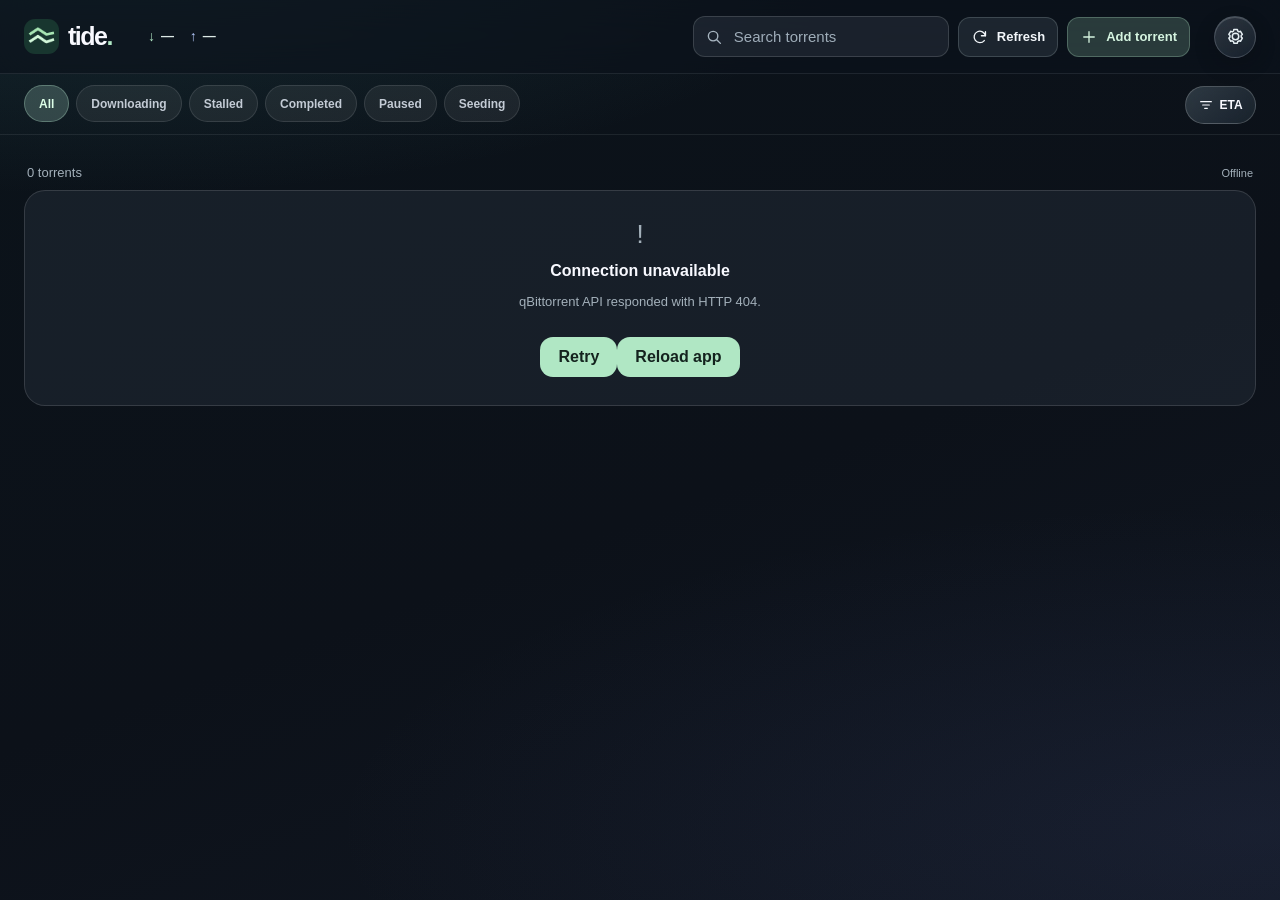
==== commit ca246f42: "Version posture preview 1.4.0-beta.1 and refine animated panes" ====
--- a/private/index.html
+++ b/private/index.html
@@ -12,7 +12,8 @@
   <link rel="icon" type="image/png" sizes="192x192" href="icon.png">
   <link rel="apple-touch-icon" href="icon-512.png">
   <link rel="manifest" href="manifest.json">
-  <link rel="stylesheet" href="css/tide-v1.3.0.css">
+  <link rel="stylesheet" href="css/tide-v1.3.0.css?v=1.4.0-beta.1">
+  <link rel="stylesheet" href="css/tide-posture-v1.4.0-beta.1.css?v=1.4.0-beta.1">
   <title>Tide</title>
 </head>
 <body>
@@ -86,6 +87,7 @@
     <div class="toast" role="status" aria-live="polite" id="toast"></div>
     <pre id="viewportDiagnostics" class="viewport-diagnostics" hidden></pre>
   </div>
-  <script src="js/tide-v1.3.0.js" defer></script>
+  <script src="js/tide-v1.3.0.js?v=1.4.0-beta.1" defer></script>
+  <script src="js/tide-posture-v1.4.0-beta.1.js?v=1.4.0-beta.1" defer></script>
 </body>
 </html>
--- a/private/css/tide-posture-v1.4.0-beta.1.css
+++ b/private/css/tide-posture-v1.4.0-beta.1.css
@@ -0,0 +1,134 @@
+/* Safari 27.1 fold-aware layouts. No effect on continuous/unsupported posture. */
+
+/* Book posture: respect the vertical hinge while keeping the torrent rail. */
+@media (orientation: landscape) and (min-width: 850px) {
+  body.tide-posture-folded-landscape:not(.tide-desktop) .torrent-list {
+    display: grid !important;
+    grid-template-columns:
+      minmax(0, var(--tide-fold-left-column, 1fr))
+      minmax(0, var(--tide-fold-right-column, 1fr)) !important;
+    column-gap: var(--tide-fold-column-gap, clamp(54px, 6vw, 88px)) !important;
+    row-gap: 12px !important;
+    align-items: start;
+  }
+
+  /* With Details open, each pane occupies one side of the fold. */
+  body.tide-posture-folded-landscape:not(.tide-desktop) .shell.detail-open .layout {
+    display: grid !important;
+    grid-template-columns: minmax(0, 1fr) minmax(0, 1fr) !important;
+    column-gap: clamp(36px, 5vw, 64px) !important;
+  }
+  body.tide-posture-folded-landscape:not(.tide-desktop) .shell.detail-open .torrent-list {
+    grid-template-columns: minmax(0, 1fr) !important;
+    gap: 12px !important;
+  }
+  body.tide-posture-folded-landscape:not(.tide-desktop) .shell.detail-open .list-panel {
+    padding-right: 12px !important;
+  }
+  body.tide-posture-folded-landscape:not(.tide-desktop) .shell.detail-open .detail-panel {
+    border-left: 0 !important;
+  }
+}
+
+/* Laptop posture: keep the torrent list visible above the horizontal fold,
+   and make the open Details panel independently scroll on the lower half. */
+@media (orientation: portrait) and (min-width: 580px) {
+  body.tide-posture-folded-portrait:not(.tide-desktop) .shell.detail-open .layout {
+    display: block !important;
+    height: max(120px, calc(var(--tide-fold-split-y, 50dvh) - var(--tide-fold-layout-top, 82px) - 12px)) !important;
+    min-height: 0 !important;
+  }
+  body.tide-posture-folded-portrait:not(.tide-desktop) .shell.detail-open .list-panel {
+    height: 100% !important;
+    min-height: 0 !important;
+    overflow-y: auto !important;
+    overscroll-behavior-y: contain;
+    -webkit-overflow-scrolling: touch;
+    padding-bottom: 20px !important;
+  }
+  body.tide-posture-folded-portrait:not(.tide-desktop) .detail-panel.mobile-open {
+    position: fixed !important;
+    inset: auto 0 0 !important;
+    top: calc(var(--tide-fold-split-y, 50dvh) + 12px) !important;
+    height: calc(100dvh - var(--tide-fold-split-y, 50dvh) - 12px) !important;
+    max-height: none !important;
+    overflow-y: auto !important;
+    overscroll-behavior-y: contain;
+    -webkit-overflow-scrolling: touch;
+    border-top: 1px solid var(--glass-line) !important;
+    border-radius: 22px 22px 0 0;
+    box-shadow: 0 -10px 30px rgba(0, 0, 0, .28);
+    z-index: 25 !important;
+  }
+  body.tide-posture-folded-portrait:not(.tide-desktop) .detail-panel.mobile-open .detail-inner {
+    padding-top: 24px !important;
+    padding-bottom: calc(110px + env(safe-area-inset-bottom, 0px)) !important;
+  }
+}
+
+/* v1.4.0-beta.1: keep the torrent list interactive in the upper half.
+   Tide core intentionally hides the compact list behind full-screen Details. */
+@media (orientation: portrait) and (min-width: 580px) {
+  body.tide-posture-folded-portrait:not(.tide-desktop) .shell.detail-open .list-panel {
+    visibility: visible !important;
+    pointer-events: auto !important;
+    opacity: 1 !important;
+    position: relative !important;
+    z-index: 1;
+  }
+  body.tide-posture-folded-portrait:not(.tide-desktop) .shell.detail-open .torrent-list {
+    visibility: visible !important;
+  }
+}
+
+/* Book posture: Settings belongs on the right side of the fold, clear of
+   the action rail. Other orientations keep Tide's normal modal placement. */
+@media (orientation: landscape) and (min-width: 850px) {
+  body.tide-posture-folded-landscape:not(.tide-desktop) .dialog.floating-dialog.tide-settings-dialog {
+    left: calc(50vw + clamp(18px, 2.5vw, 32px)) !important;
+    right: calc(var(--rail-slot, 84px) + 12px) !important;
+    width: auto !important;
+    max-width: none !important;
+    transform: translate3d(0, var(--sheet-drag, 0px), 0) !important;
+    animation: tide-posture-settings-in 210ms ease-out both;
+  }
+}
+
+/* Light transitions when changing posture and when opening Details. The card
+   count itself changes discretely; JS animates each card's position (FLIP). */
+body.tide-posture-folded-landscape:not(.tide-desktop) .shell.detail-open .layout {
+  transition: grid-template-columns 280ms cubic-bezier(.22, 1, .36, 1),
+              column-gap 280ms cubic-bezier(.22, 1, .36, 1);
+}
+body.tide-posture-folded-landscape:not(.tide-desktop) .torrent-list {
+  transition: column-gap 260ms cubic-bezier(.22, 1, .36, 1);
+}
+body.tide-posture-folded-portrait:not(.tide-desktop) .shell.detail-open .layout {
+  transition: height 260ms cubic-bezier(.22, 1, .36, 1);
+}
+body.tide-posture-folded-landscape:not(.tide-desktop) .shell.detail-open #detailPanel {
+  animation: tide-posture-panel-in 240ms cubic-bezier(.22, 1, .36, 1) both !important;
+}
+body.tide-posture-folded-portrait:not(.tide-desktop) .detail-panel.mobile-open {
+  animation: tide-posture-bottom-in 240ms cubic-bezier(.22, 1, .36, 1) both !important;
+}
+@keyframes tide-posture-panel-in {
+  from { opacity: .75; transform: translate3d(10px, 0, 0); }
+  to { opacity: 1; transform: translate3d(0, 0, 0); }
+}
+@keyframes tide-posture-bottom-in {
+  from { opacity: .78; transform: translate3d(0, 12px, 0); }
+  to { opacity: 1; transform: translate3d(0, 0, 0); }
+}
+@keyframes tide-posture-settings-in {
+  from {opacity: 0.7;}
+  to {opacity: 1;}
+}
+@media (prefers-reduced-motion: reduce) {
+  body.tide-posture-folded-landscape:not(.tide-desktop) :is(.layout, .torrent-list, #detailPanel),
+  body.tide-posture-folded-portrait:not(.tide-desktop) :is(.layout, .detail-panel.mobile-open),
+  body.tide-posture-folded-landscape:not(.tide-desktop) .dialog.floating-dialog.tide-settings-dialog {
+    animation: none !important;
+    transition: none !important;
+  }
+}
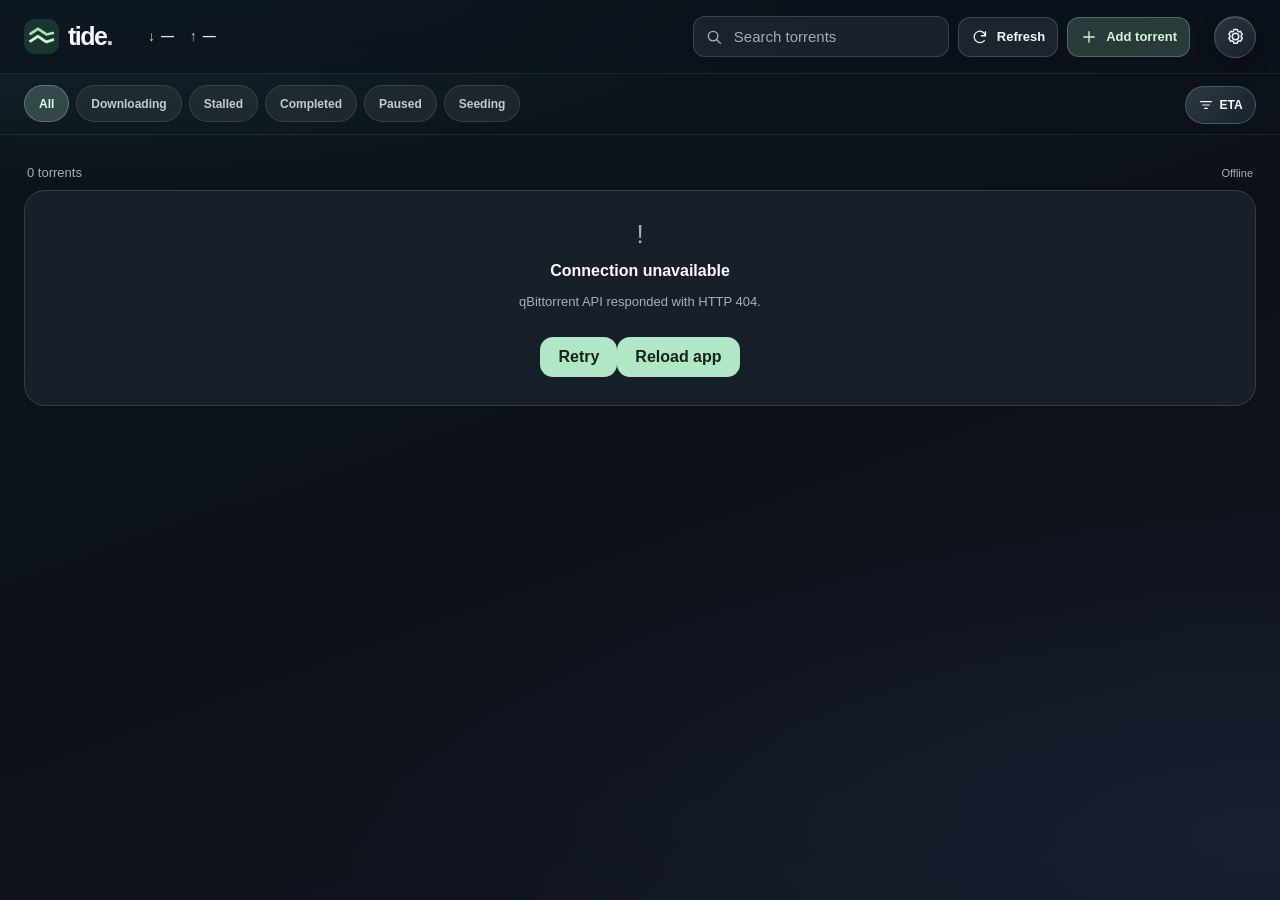
==== commit 5a44a452: "Advance Tide beta to 1.4.0-beta.2 for unfolded portrait split Details" ====
--- a/private/index.html
+++ b/private/index.html
@@ -12,8 +12,8 @@
   <link rel="icon" type="image/png" sizes="192x192" href="icon.png">
   <link rel="apple-touch-icon" href="icon-512.png">
   <link rel="manifest" href="manifest.json">
-  <link rel="stylesheet" href="css/tide-v1.3.0.css?v=1.4.0-beta.1">
-  <link rel="stylesheet" href="css/tide-posture-v1.4.0-beta.1.css?v=1.4.0-beta.1">
+  <link rel="stylesheet" href="css/tide-v1.3.0.css?v=1.4.0-beta.2">
+  <link rel="stylesheet" href="css/tide-posture-v1.4.0-beta.2.css?v=1.4.0-beta.2">
   <title>Tide</title>
 </head>
 <body>
@@ -87,7 +87,7 @@
     <div class="toast" role="status" aria-live="polite" id="toast"></div>
     <pre id="viewportDiagnostics" class="viewport-diagnostics" hidden></pre>
   </div>
-  <script src="js/tide-v1.3.0.js?v=1.4.0-beta.1" defer></script>
-  <script src="js/tide-posture-v1.4.0-beta.1.js?v=1.4.0-beta.1" defer></script>
+  <script src="js/tide-v1.3.0.js?v=1.4.0-beta.2" defer></script>
+  <script src="js/tide-posture-v1.4.0-beta.2.js?v=1.4.0-beta.2" defer></script>
 </body>
 </html>
--- a/private/css/tide-posture-v1.4.0-beta.2.css
+++ b/private/css/tide-posture-v1.4.0-beta.2.css
@@ -0,0 +1,189 @@
+/* Safari 27.1 fold-aware layouts. No effect on continuous/unsupported posture. */
+
+/* Book posture: respect the vertical hinge while keeping the torrent rail. */
+@media (orientation: landscape) and (min-width: 850px) {
+  body.tide-posture-folded-landscape:not(.tide-desktop) .torrent-list {
+    display: grid !important;
+    grid-template-columns:
+      minmax(0, var(--tide-fold-left-column, 1fr))
+      minmax(0, var(--tide-fold-right-column, 1fr)) !important;
+    column-gap: var(--tide-fold-column-gap, clamp(54px, 6vw, 88px)) !important;
+    row-gap: 12px !important;
+    align-items: start;
+  }
+
+  /* With Details open, each pane occupies one side of the fold. */
+  body.tide-posture-folded-landscape:not(.tide-desktop) .shell.detail-open .layout {
+    display: grid !important;
+    grid-template-columns: minmax(0, 1fr) minmax(0, 1fr) !important;
+    column-gap: clamp(36px, 5vw, 64px) !important;
+  }
+  body.tide-posture-folded-landscape:not(.tide-desktop) .shell.detail-open .torrent-list {
+    grid-template-columns: minmax(0, 1fr) !important;
+    gap: 12px !important;
+  }
+  body.tide-posture-folded-landscape:not(.tide-desktop) .shell.detail-open .list-panel {
+    padding-right: 12px !important;
+  }
+  body.tide-posture-folded-landscape:not(.tide-desktop) .shell.detail-open .detail-panel {
+    border-left: 0 !important;
+  }
+}
+
+/* Laptop posture: keep the torrent list visible above the horizontal fold,
+   and make the open Details panel independently scroll on the lower half. */
+@media (orientation: portrait) and (min-width: 580px) {
+  body.tide-posture-folded-portrait:not(.tide-desktop) .shell.detail-open .layout {
+    display: block !important;
+    height: max(120px, calc(var(--tide-fold-split-y, 50dvh) - var(--tide-fold-layout-top, 82px) - 12px)) !important;
+    min-height: 0 !important;
+  }
+  body.tide-posture-folded-portrait:not(.tide-desktop) .shell.detail-open .list-panel {
+    height: 100% !important;
+    min-height: 0 !important;
+    overflow-y: auto !important;
+    overscroll-behavior-y: contain;
+    -webkit-overflow-scrolling: touch;
+    padding-bottom: 20px !important;
+  }
+  body.tide-posture-folded-portrait:not(.tide-desktop) .detail-panel.mobile-open {
+    position: fixed !important;
+    inset: auto 0 0 !important;
+    top: calc(var(--tide-fold-split-y, 50dvh) + 12px) !important;
+    height: calc(100dvh - var(--tide-fold-split-y, 50dvh) - 12px) !important;
+    max-height: none !important;
+    overflow-y: auto !important;
+    overscroll-behavior-y: contain;
+    -webkit-overflow-scrolling: touch;
+    border-top: 1px solid var(--glass-line) !important;
+    border-radius: 22px 22px 0 0;
+    box-shadow: 0 -10px 30px rgba(0, 0, 0, .28);
+    z-index: 25 !important;
+  }
+  body.tide-posture-folded-portrait:not(.tide-desktop) .detail-panel.mobile-open .detail-inner {
+    padding-top: 24px !important;
+    padding-bottom: calc(110px + env(safe-area-inset-bottom, 0px)) !important;
+  }
+}
+
+
+/* Fully unfolded inner portrait: leave the torrent list visible in the top
+   35% of the screen, with Details occupying and scrolling in the lower 65%.
+   The partially folded laptop posture retains its separate 50/50 layout. */
+@media (orientation: portrait) and (min-width: 600px) and (max-width: 849px) {
+  body.tide-posture-unfolded-portrait:not(.tide-desktop) {
+    --tide-open-portrait-details-top: 35dvh;
+  }
+  body.tide-posture-unfolded-portrait:not(.tide-desktop) .shell.detail-open .layout {
+    display: block !important;
+    flex: 0 0 auto !important;
+    height: max(110px, calc(var(--tide-open-portrait-details-top) - 82px)) !important;
+    min-height: 0 !important;
+    max-height: calc(100dvh - 82px) !important;
+    overflow: hidden !important;
+  }
+  body.tide-posture-unfolded-portrait:not(.tide-desktop) .shell.detail-open .list-panel {
+    height: 100% !important;
+    min-height: 0 !important;
+    position: relative !important;
+    z-index: 1;
+    visibility: visible !important;
+    opacity: 1 !important;
+    pointer-events: auto !important;
+    overflow-y: auto !important;
+    overscroll-behavior-y: contain;
+    -webkit-overflow-scrolling: touch;
+    padding-bottom: 20px !important;
+  }
+  body.tide-posture-unfolded-portrait:not(.tide-desktop) .shell.detail-open .torrent-list {
+    visibility: visible !important;
+  }
+  body.tide-posture-unfolded-portrait:not(.tide-desktop) .detail-panel.mobile-open {
+    display: block !important;
+    position: fixed !important;
+    inset: auto 0 0 !important;
+    top: var(--tide-open-portrait-details-top) !important;
+    height: calc(100dvh - var(--tide-open-portrait-details-top)) !important;
+    max-height: none !important;
+    overflow-y: auto !important;
+    overscroll-behavior-y: contain;
+    -webkit-overflow-scrolling: touch;
+    border-top: 1px solid var(--glass-line) !important;
+    border-radius: 22px 22px 0 0;
+    box-shadow: 0 -10px 30px rgba(0, 0, 0, .28);
+    z-index: 25 !important;
+    animation: tide-posture-bottom-in 240ms cubic-bezier(.22, 1, .36, 1) both;
+  }
+  body.tide-posture-unfolded-portrait:not(.tide-desktop) .detail-panel.mobile-open .detail-inner {
+    padding-top: 24px !important;
+    padding-bottom: calc(110px + env(safe-area-inset-bottom, 0px)) !important;
+  }
+}
+
+/* v1.4.0-beta.2: keep the torrent list interactive in the upper half.
+   Tide core intentionally hides the compact list behind full-screen Details. */
+@media (orientation: portrait) and (min-width: 580px) {
+  body.tide-posture-folded-portrait:not(.tide-desktop) .shell.detail-open .list-panel {
+    visibility: visible !important;
+    pointer-events: auto !important;
+    opacity: 1 !important;
+    position: relative !important;
+    z-index: 1;
+  }
+  body.tide-posture-folded-portrait:not(.tide-desktop) .shell.detail-open .torrent-list {
+    visibility: visible !important;
+  }
+}
+
+/* Book posture: Settings belongs on the right side of the fold, clear of
+   the action rail. Other orientations keep Tide's normal modal placement. */
+@media (orientation: landscape) and (min-width: 850px) {
+  body.tide-posture-folded-landscape:not(.tide-desktop) .dialog.floating-dialog.tide-settings-dialog {
+    left: calc(50vw + clamp(18px, 2.5vw, 32px)) !important;
+    right: calc(var(--rail-slot, 84px) + 12px) !important;
+    width: auto !important;
+    max-width: none !important;
+    transform: translate3d(0, var(--sheet-drag, 0px), 0) !important;
+    animation: tide-posture-settings-in 210ms ease-out both;
+  }
+}
+
+/* Light transitions when changing posture and when opening Details. The card
+   count itself changes discretely; JS animates each card's position (FLIP). */
+body.tide-posture-folded-landscape:not(.tide-desktop) .shell.detail-open .layout {
+  transition: grid-template-columns 280ms cubic-bezier(.22, 1, .36, 1),
+              column-gap 280ms cubic-bezier(.22, 1, .36, 1);
+}
+body.tide-posture-folded-landscape:not(.tide-desktop) .torrent-list {
+  transition: column-gap 260ms cubic-bezier(.22, 1, .36, 1);
+}
+body.tide-posture-folded-portrait:not(.tide-desktop) .shell.detail-open .layout {
+  transition: height 260ms cubic-bezier(.22, 1, .36, 1);
+}
+body.tide-posture-folded-landscape:not(.tide-desktop) .shell.detail-open #detailPanel {
+  animation: tide-posture-panel-in 240ms cubic-bezier(.22, 1, .36, 1) both !important;
+}
+body.tide-posture-folded-portrait:not(.tide-desktop) .detail-panel.mobile-open {
+  animation: tide-posture-bottom-in 240ms cubic-bezier(.22, 1, .36, 1) both !important;
+}
+@keyframes tide-posture-panel-in {
+  from { opacity: .75; transform: translate3d(10px, 0, 0); }
+  to { opacity: 1; transform: translate3d(0, 0, 0); }
+}
+@keyframes tide-posture-bottom-in {
+  from { opacity: .78; transform: translate3d(0, 12px, 0); }
+  to { opacity: 1; transform: translate3d(0, 0, 0); }
+}
+@keyframes tide-posture-settings-in {
+  from {opacity: 0.7;}
+  to {opacity: 1;}
+}
+@media (prefers-reduced-motion: reduce) {
+  body.tide-posture-folded-landscape:not(.tide-desktop) :is(.layout, .torrent-list, #detailPanel),
+  body.tide-posture-folded-portrait:not(.tide-desktop) :is(.layout, .detail-panel.mobile-open),
+  body.tide-posture-unfolded-portrait:not(.tide-desktop) :is(.layout, .detail-panel.mobile-open),
+  body.tide-posture-folded-landscape:not(.tide-desktop) .dialog.floating-dialog.tide-settings-dialog {
+    animation: none !important;
+    transition: none !important;
+  }
+}
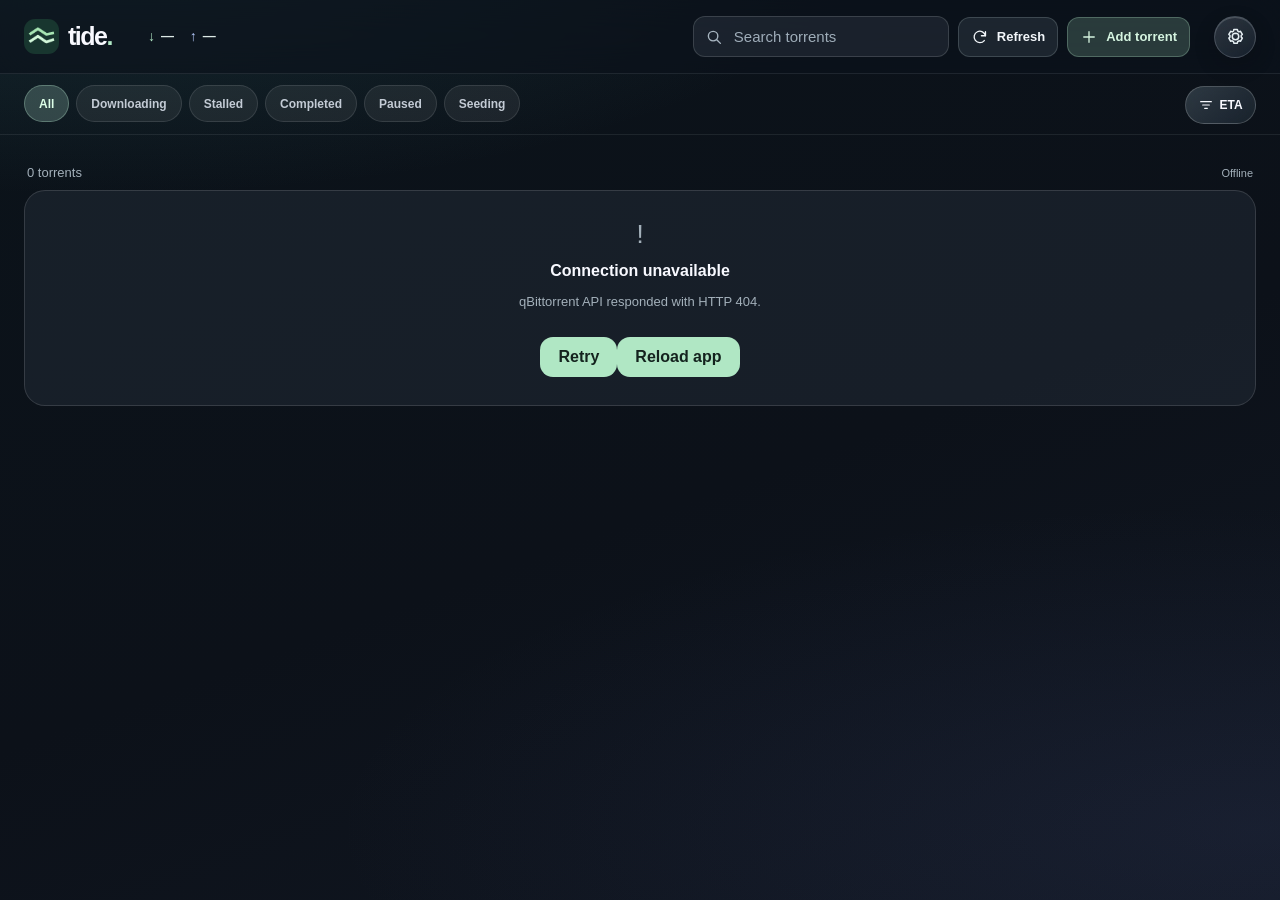
==== commit ceecb284: "Release Tide 1.4.0-beta.3 with smooth portrait Details resizing in both directions" ====
--- a/private/index.html
+++ b/private/index.html
@@ -12,8 +12,8 @@
   <link rel="icon" type="image/png" sizes="192x192" href="icon.png">
   <link rel="apple-touch-icon" href="icon-512.png">
   <link rel="manifest" href="manifest.json">
-  <link rel="stylesheet" href="css/tide-v1.3.0.css?v=1.4.0-beta.2">
-  <link rel="stylesheet" href="css/tide-posture-v1.4.0-beta.2.css?v=1.4.0-beta.2">
+  <link rel="stylesheet" href="css/tide-v1.3.0.css?v=1.4.0-beta.3">
+  <link rel="stylesheet" href="css/tide-posture-v1.4.0-beta.3.css?v=1.4.0-beta.3">
   <title>Tide</title>
 </head>
 <body>
@@ -87,7 +87,7 @@
     <div class="toast" role="status" aria-live="polite" id="toast"></div>
     <pre id="viewportDiagnostics" class="viewport-diagnostics" hidden></pre>
   </div>
-  <script src="js/tide-v1.3.0.js?v=1.4.0-beta.2" defer></script>
-  <script src="js/tide-posture-v1.4.0-beta.2.js?v=1.4.0-beta.2" defer></script>
+  <script src="js/tide-v1.3.0.js?v=1.4.0-beta.3" defer></script>
+  <script src="js/tide-posture-v1.4.0-beta.3.js?v=1.4.0-beta.3" defer></script>
 </body>
 </html>
--- a/private/css/tide-posture-v1.4.0-beta.3.css
+++ b/private/css/tide-posture-v1.4.0-beta.3.css
@@ -0,0 +1,198 @@
+/* Safari 27.1 fold-aware layouts. No effect on continuous/unsupported posture. */
+
+/* Book posture: respect the vertical hinge while keeping the torrent rail. */
+@media (orientation: landscape) and (min-width: 850px) {
+  body.tide-posture-folded-landscape:not(.tide-desktop) .torrent-list {
+    display: grid !important;
+    grid-template-columns:
+      minmax(0, var(--tide-fold-left-column, 1fr))
+      minmax(0, var(--tide-fold-right-column, 1fr)) !important;
+    column-gap: var(--tide-fold-column-gap, clamp(54px, 6vw, 88px)) !important;
+    row-gap: 12px !important;
+    align-items: start;
+  }
+
+  /* With Details open, each pane occupies one side of the fold. */
+  body.tide-posture-folded-landscape:not(.tide-desktop) .shell.detail-open .layout {
+    display: grid !important;
+    grid-template-columns: minmax(0, 1fr) minmax(0, 1fr) !important;
+    column-gap: clamp(36px, 5vw, 64px) !important;
+  }
+  body.tide-posture-folded-landscape:not(.tide-desktop) .shell.detail-open .torrent-list {
+    grid-template-columns: minmax(0, 1fr) !important;
+    gap: 12px !important;
+  }
+  body.tide-posture-folded-landscape:not(.tide-desktop) .shell.detail-open .list-panel {
+    padding-right: 12px !important;
+  }
+  body.tide-posture-folded-landscape:not(.tide-desktop) .shell.detail-open .detail-panel {
+    border-left: 0 !important;
+  }
+}
+
+/* Laptop posture: keep the torrent list visible above the horizontal fold,
+   and make the open Details panel independently scroll on the lower half. */
+@media (orientation: portrait) and (min-width: 580px) {
+  body.tide-posture-folded-portrait:not(.tide-desktop) .shell.detail-open .layout {
+    display: block !important;
+    height: max(120px, calc(var(--tide-fold-split-y, 50dvh) - var(--tide-fold-layout-top, 82px) - 12px)) !important;
+    min-height: 0 !important;
+  }
+  body.tide-posture-folded-portrait:not(.tide-desktop) .shell.detail-open .list-panel {
+    height: 100% !important;
+    min-height: 0 !important;
+    overflow-y: auto !important;
+    overscroll-behavior-y: contain;
+    -webkit-overflow-scrolling: touch;
+    padding-bottom: 20px !important;
+  }
+  body.tide-posture-folded-portrait:not(.tide-desktop) .detail-panel.mobile-open {
+    position: fixed !important;
+    inset: auto 0 0 !important;
+    top: calc(var(--tide-fold-split-y, 50dvh) + 12px) !important;
+    height: calc(100dvh - var(--tide-fold-split-y, 50dvh) - 12px) !important;
+    max-height: none !important;
+    overflow-y: auto !important;
+    overscroll-behavior-y: contain;
+    -webkit-overflow-scrolling: touch;
+    border-top: 1px solid var(--glass-line) !important;
+    border-radius: 22px 22px 0 0;
+    box-shadow: 0 -10px 30px rgba(0, 0, 0, .28);
+    z-index: 25 !important;
+  }
+  body.tide-posture-folded-portrait:not(.tide-desktop) .detail-panel.mobile-open .detail-inner {
+    padding-top: 24px !important;
+    padding-bottom: calc(110px + env(safe-area-inset-bottom, 0px)) !important;
+  }
+}
+
+
+/* Fully unfolded inner portrait: leave the torrent list visible in the top
+   35% of the screen, with Details occupying and scrolling in the lower 65%.
+   The partially folded laptop posture retains its separate 50/50 layout. */
+@media (orientation: portrait) and (min-width: 600px) and (max-width: 849px) {
+  body.tide-posture-unfolded-portrait:not(.tide-desktop) {
+    --tide-open-portrait-details-top: 35dvh;
+  }
+  body.tide-posture-unfolded-portrait:not(.tide-desktop) .shell.detail-open .layout {
+    display: block !important;
+    flex: 0 0 auto !important;
+    height: max(110px, calc(var(--tide-open-portrait-details-top) - 82px)) !important;
+    min-height: 0 !important;
+    max-height: calc(100dvh - 82px) !important;
+    overflow: hidden !important;
+  }
+  body.tide-posture-unfolded-portrait:not(.tide-desktop) .shell.detail-open .list-panel {
+    height: 100% !important;
+    min-height: 0 !important;
+    position: relative !important;
+    z-index: 1;
+    visibility: visible !important;
+    opacity: 1 !important;
+    pointer-events: auto !important;
+    overflow-y: auto !important;
+    overscroll-behavior-y: contain;
+    -webkit-overflow-scrolling: touch;
+    padding-bottom: 20px !important;
+  }
+  body.tide-posture-unfolded-portrait:not(.tide-desktop) .shell.detail-open .torrent-list {
+    visibility: visible !important;
+  }
+  body.tide-posture-unfolded-portrait:not(.tide-desktop) .detail-panel.mobile-open {
+    display: block !important;
+    position: fixed !important;
+    inset: auto 0 0 !important;
+    top: var(--tide-open-portrait-details-top) !important;
+    height: calc(100dvh - var(--tide-open-portrait-details-top)) !important;
+    max-height: none !important;
+    overflow-y: auto !important;
+    overscroll-behavior-y: contain;
+    -webkit-overflow-scrolling: touch;
+    border-top: 1px solid var(--glass-line) !important;
+    border-radius: 22px 22px 0 0;
+    box-shadow: 0 -10px 30px rgba(0, 0, 0, .28);
+    z-index: 25 !important;
+    animation: tide-posture-bottom-in 240ms cubic-bezier(.22, 1, .36, 1) both;
+  }
+  body.tide-posture-unfolded-portrait:not(.tide-desktop) .detail-panel.mobile-open .detail-inner {
+    padding-top: 24px !important;
+    padding-bottom: calc(110px + env(safe-area-inset-bottom, 0px)) !important;
+  }
+}
+
+/* v1.4.0-beta.3: keep the torrent list interactive in the upper half.
+   Tide core intentionally hides the compact list behind full-screen Details. */
+@media (orientation: portrait) and (min-width: 580px) {
+  body.tide-posture-folded-portrait:not(.tide-desktop) .shell.detail-open .list-panel {
+    visibility: visible !important;
+    pointer-events: auto !important;
+    opacity: 1 !important;
+    position: relative !important;
+    z-index: 1;
+  }
+  body.tide-posture-folded-portrait:not(.tide-desktop) .shell.detail-open .torrent-list {
+    visibility: visible !important;
+  }
+}
+
+/* Book posture: Settings belongs on the right side of the fold, clear of
+   the action rail. Other orientations keep Tide's normal modal placement. */
+@media (orientation: landscape) and (min-width: 850px) {
+  body.tide-posture-folded-landscape:not(.tide-desktop) .dialog.floating-dialog.tide-settings-dialog {
+    left: calc(50vw + clamp(18px, 2.5vw, 32px)) !important;
+    right: calc(var(--rail-slot, 84px) + 12px) !important;
+    width: auto !important;
+    max-width: none !important;
+    transform: translate3d(0, var(--sheet-drag, 0px), 0) !important;
+    animation: tide-posture-settings-in 210ms ease-out both;
+  }
+}
+
+/* Light transitions when changing posture and when opening Details. The card
+   count itself changes discretely; JS animates each card's position (FLIP). */
+body.tide-posture-folded-landscape:not(.tide-desktop) .shell.detail-open .layout {
+  transition: grid-template-columns 280ms cubic-bezier(.22, 1, .36, 1),
+              column-gap 280ms cubic-bezier(.22, 1, .36, 1);
+}
+body.tide-posture-folded-landscape:not(.tide-desktop) .torrent-list {
+  transition: column-gap 260ms cubic-bezier(.22, 1, .36, 1);
+}
+/* Keep these transitions present in BOTH portrait postures: switching the
+   body class from folded to continuous must not discard a transition mid-way.
+   The DOM, Details selection, and list scroll position remain untouched. */
+@media (orientation: portrait) and (min-width: 600px) and (max-width: 849px) {
+  body:is(.tide-posture-folded-portrait, .tide-posture-unfolded-portrait):not(.tide-desktop) .shell.detail-open .layout {
+    transition: height 320ms cubic-bezier(.22, 1, .36, 1);
+  }
+  body:is(.tide-posture-folded-portrait, .tide-posture-unfolded-portrait):not(.tide-desktop) .detail-panel.mobile-open {
+    transition: top 320ms cubic-bezier(.22, 1, .36, 1),
+                height 320ms cubic-bezier(.22, 1, .36, 1);
+  }
+}
+body.tide-posture-folded-landscape:not(.tide-desktop) .shell.detail-open #detailPanel {
+  animation: tide-posture-panel-in 240ms cubic-bezier(.22, 1, .36, 1) both !important;
+}
+body.tide-posture-folded-portrait:not(.tide-desktop) .detail-panel.mobile-open {
+  animation: tide-posture-bottom-in 240ms cubic-bezier(.22, 1, .36, 1) both !important;
+}
+@keyframes tide-posture-panel-in {
+  from { opacity: .75; transform: translate3d(10px, 0, 0); }
+  to { opacity: 1; transform: translate3d(0, 0, 0); }
+}
+@keyframes tide-posture-bottom-in {
+  from { opacity: .78; transform: translate3d(0, 12px, 0); }
+  to { opacity: 1; transform: translate3d(0, 0, 0); }
+}
+@keyframes tide-posture-settings-in {
+  from {opacity: 0.7;}
+  to {opacity: 1;}
+}
+@media (prefers-reduced-motion: reduce) {
+  body.tide-posture-folded-landscape:not(.tide-desktop) :is(.layout, .torrent-list, #detailPanel),
+  body.tide-posture-folded-portrait:not(.tide-desktop) :is(.layout, .detail-panel.mobile-open),
+  body.tide-posture-unfolded-portrait:not(.tide-desktop) :is(.layout, .detail-panel.mobile-open),
+  body.tide-posture-folded-landscape:not(.tide-desktop) .dialog.floating-dialog.tide-settings-dialog {
+    animation: none !important;
+    transition: none !important;
+  }
+}
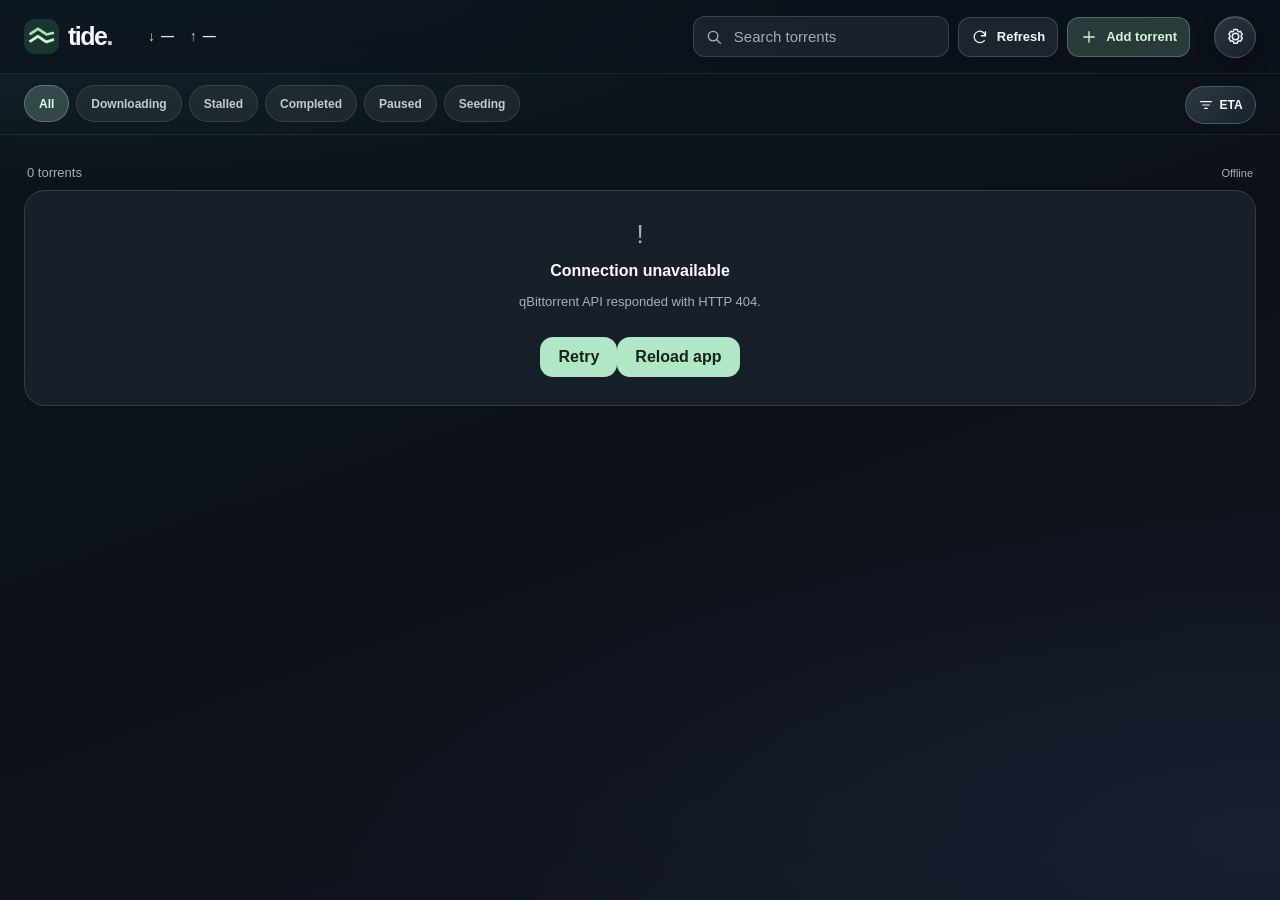
==== commit 5175fe58: "Finalize Tide 1.4.0 stable release, notes, and merged interactive demo" ====
--- a/private/index.html
+++ b/private/index.html
@@ -12,8 +12,8 @@
   <link rel="icon" type="image/png" sizes="192x192" href="icon.png">
   <link rel="apple-touch-icon" href="icon-512.png">
   <link rel="manifest" href="manifest.json">
-  <link rel="stylesheet" href="css/tide-v1.3.0.css?v=1.4.0-beta.3">
-  <link rel="stylesheet" href="css/tide-posture-v1.4.0-beta.3.css?v=1.4.0-beta.3">
+  <link rel="stylesheet" href="css/tide-v1.3.0.css?v=1.4.0">
+  <link rel="stylesheet" href="css/tide-posture-v1.4.0.css?v=1.4.0">
   <title>Tide</title>
 </head>
 <body>
@@ -87,7 +87,7 @@
     <div class="toast" role="status" aria-live="polite" id="toast"></div>
     <pre id="viewportDiagnostics" class="viewport-diagnostics" hidden></pre>
   </div>
-  <script src="js/tide-v1.3.0.js?v=1.4.0-beta.3" defer></script>
-  <script src="js/tide-posture-v1.4.0-beta.3.js?v=1.4.0-beta.3" defer></script>
+  <script src="js/tide-v1.3.0.js?v=1.4.0" defer></script>
+  <script src="js/tide-posture-v1.4.0.js?v=1.4.0" defer></script>
 </body>
 </html>
--- a/private/css/tide-posture-v1.4.0.css
+++ b/private/css/tide-posture-v1.4.0.css
@@ -0,0 +1,198 @@
+/* Safari 27.1 fold-aware layouts. No effect on continuous/unsupported posture. */
+
+/* Book posture: respect the vertical hinge while keeping the torrent rail. */
+@media (orientation: landscape) and (min-width: 850px) {
+  body.tide-posture-folded-landscape:not(.tide-desktop) .torrent-list {
+    display: grid !important;
+    grid-template-columns:
+      minmax(0, var(--tide-fold-left-column, 1fr))
+      minmax(0, var(--tide-fold-right-column, 1fr)) !important;
+    column-gap: var(--tide-fold-column-gap, clamp(54px, 6vw, 88px)) !important;
+    row-gap: 12px !important;
+    align-items: start;
+  }
+
+  /* With Details open, each pane occupies one side of the fold. */
+  body.tide-posture-folded-landscape:not(.tide-desktop) .shell.detail-open .layout {
+    display: grid !important;
+    grid-template-columns: minmax(0, 1fr) minmax(0, 1fr) !important;
+    column-gap: clamp(36px, 5vw, 64px) !important;
+  }
+  body.tide-posture-folded-landscape:not(.tide-desktop) .shell.detail-open .torrent-list {
+    grid-template-columns: minmax(0, 1fr) !important;
+    gap: 12px !important;
+  }
+  body.tide-posture-folded-landscape:not(.tide-desktop) .shell.detail-open .list-panel {
+    padding-right: 12px !important;
+  }
+  body.tide-posture-folded-landscape:not(.tide-desktop) .shell.detail-open .detail-panel {
+    border-left: 0 !important;
+  }
+}
+
+/* Laptop posture: keep the torrent list visible above the horizontal fold,
+   and make the open Details panel independently scroll on the lower half. */
+@media (orientation: portrait) and (min-width: 580px) {
+  body.tide-posture-folded-portrait:not(.tide-desktop) .shell.detail-open .layout {
+    display: block !important;
+    height: max(120px, calc(var(--tide-fold-split-y, 50dvh) - var(--tide-fold-layout-top, 82px) - 12px)) !important;
+    min-height: 0 !important;
+  }
+  body.tide-posture-folded-portrait:not(.tide-desktop) .shell.detail-open .list-panel {
+    height: 100% !important;
+    min-height: 0 !important;
+    overflow-y: auto !important;
+    overscroll-behavior-y: contain;
+    -webkit-overflow-scrolling: touch;
+    padding-bottom: 20px !important;
+  }
+  body.tide-posture-folded-portrait:not(.tide-desktop) .detail-panel.mobile-open {
+    position: fixed !important;
+    inset: auto 0 0 !important;
+    top: calc(var(--tide-fold-split-y, 50dvh) + 12px) !important;
+    height: calc(100dvh - var(--tide-fold-split-y, 50dvh) - 12px) !important;
+    max-height: none !important;
+    overflow-y: auto !important;
+    overscroll-behavior-y: contain;
+    -webkit-overflow-scrolling: touch;
+    border-top: 1px solid var(--glass-line) !important;
+    border-radius: 22px 22px 0 0;
+    box-shadow: 0 -10px 30px rgba(0, 0, 0, .28);
+    z-index: 25 !important;
+  }
+  body.tide-posture-folded-portrait:not(.tide-desktop) .detail-panel.mobile-open .detail-inner {
+    padding-top: 24px !important;
+    padding-bottom: calc(110px + env(safe-area-inset-bottom, 0px)) !important;
+  }
+}
+
+
+/* Fully unfolded inner portrait: leave the torrent list visible in the top
+   35% of the screen, with Details occupying and scrolling in the lower 65%.
+   The partially folded laptop posture retains its separate 50/50 layout. */
+@media (orientation: portrait) and (min-width: 600px) and (max-width: 849px) {
+  body.tide-posture-unfolded-portrait:not(.tide-desktop) {
+    --tide-open-portrait-details-top: 35dvh;
+  }
+  body.tide-posture-unfolded-portrait:not(.tide-desktop) .shell.detail-open .layout {
+    display: block !important;
+    flex: 0 0 auto !important;
+    height: max(110px, calc(var(--tide-open-portrait-details-top) - 82px)) !important;
+    min-height: 0 !important;
+    max-height: calc(100dvh - 82px) !important;
+    overflow: hidden !important;
+  }
+  body.tide-posture-unfolded-portrait:not(.tide-desktop) .shell.detail-open .list-panel {
+    height: 100% !important;
+    min-height: 0 !important;
+    position: relative !important;
+    z-index: 1;
+    visibility: visible !important;
+    opacity: 1 !important;
+    pointer-events: auto !important;
+    overflow-y: auto !important;
+    overscroll-behavior-y: contain;
+    -webkit-overflow-scrolling: touch;
+    padding-bottom: 20px !important;
+  }
+  body.tide-posture-unfolded-portrait:not(.tide-desktop) .shell.detail-open .torrent-list {
+    visibility: visible !important;
+  }
+  body.tide-posture-unfolded-portrait:not(.tide-desktop) .detail-panel.mobile-open {
+    display: block !important;
+    position: fixed !important;
+    inset: auto 0 0 !important;
+    top: var(--tide-open-portrait-details-top) !important;
+    height: calc(100dvh - var(--tide-open-portrait-details-top)) !important;
+    max-height: none !important;
+    overflow-y: auto !important;
+    overscroll-behavior-y: contain;
+    -webkit-overflow-scrolling: touch;
+    border-top: 1px solid var(--glass-line) !important;
+    border-radius: 22px 22px 0 0;
+    box-shadow: 0 -10px 30px rgba(0, 0, 0, .28);
+    z-index: 25 !important;
+    animation: tide-posture-bottom-in 240ms cubic-bezier(.22, 1, .36, 1) both;
+  }
+  body.tide-posture-unfolded-portrait:not(.tide-desktop) .detail-panel.mobile-open .detail-inner {
+    padding-top: 24px !important;
+    padding-bottom: calc(110px + env(safe-area-inset-bottom, 0px)) !important;
+  }
+}
+
+/* v1.4.0: keep the torrent list interactive in the upper half.
+   Tide core intentionally hides the compact list behind full-screen Details. */
+@media (orientation: portrait) and (min-width: 580px) {
+  body.tide-posture-folded-portrait:not(.tide-desktop) .shell.detail-open .list-panel {
+    visibility: visible !important;
+    pointer-events: auto !important;
+    opacity: 1 !important;
+    position: relative !important;
+    z-index: 1;
+  }
+  body.tide-posture-folded-portrait:not(.tide-desktop) .shell.detail-open .torrent-list {
+    visibility: visible !important;
+  }
+}
+
+/* Book posture: Settings belongs on the right side of the fold, clear of
+   the action rail. Other orientations keep Tide's normal modal placement. */
+@media (orientation: landscape) and (min-width: 850px) {
+  body.tide-posture-folded-landscape:not(.tide-desktop) .dialog.floating-dialog.tide-settings-dialog {
+    left: calc(50vw + clamp(18px, 2.5vw, 32px)) !important;
+    right: calc(var(--rail-slot, 84px) + 12px) !important;
+    width: auto !important;
+    max-width: none !important;
+    transform: translate3d(0, var(--sheet-drag, 0px), 0) !important;
+    animation: tide-posture-settings-in 210ms ease-out both;
+  }
+}
+
+/* Light transitions when changing posture and when opening Details. The card
+   count itself changes discretely; JS animates each card's position (FLIP). */
+body.tide-posture-folded-landscape:not(.tide-desktop) .shell.detail-open .layout {
+  transition: grid-template-columns 280ms cubic-bezier(.22, 1, .36, 1),
+              column-gap 280ms cubic-bezier(.22, 1, .36, 1);
+}
+body.tide-posture-folded-landscape:not(.tide-desktop) .torrent-list {
+  transition: column-gap 260ms cubic-bezier(.22, 1, .36, 1);
+}
+/* Keep these transitions present in BOTH portrait postures: switching the
+   body class from folded to continuous must not discard a transition mid-way.
+   The DOM, Details selection, and list scroll position remain untouched. */
+@media (orientation: portrait) and (min-width: 600px) and (max-width: 849px) {
+  body:is(.tide-posture-folded-portrait, .tide-posture-unfolded-portrait):not(.tide-desktop) .shell.detail-open .layout {
+    transition: height 320ms cubic-bezier(.22, 1, .36, 1);
+  }
+  body:is(.tide-posture-folded-portrait, .tide-posture-unfolded-portrait):not(.tide-desktop) .detail-panel.mobile-open {
+    transition: top 320ms cubic-bezier(.22, 1, .36, 1),
+                height 320ms cubic-bezier(.22, 1, .36, 1);
+  }
+}
+body.tide-posture-folded-landscape:not(.tide-desktop) .shell.detail-open #detailPanel {
+  animation: tide-posture-panel-in 240ms cubic-bezier(.22, 1, .36, 1) both !important;
+}
+body.tide-posture-folded-portrait:not(.tide-desktop) .detail-panel.mobile-open {
+  animation: tide-posture-bottom-in 240ms cubic-bezier(.22, 1, .36, 1) both !important;
+}
+@keyframes tide-posture-panel-in {
+  from { opacity: .75; transform: translate3d(10px, 0, 0); }
+  to { opacity: 1; transform: translate3d(0, 0, 0); }
+}
+@keyframes tide-posture-bottom-in {
+  from { opacity: .78; transform: translate3d(0, 12px, 0); }
+  to { opacity: 1; transform: translate3d(0, 0, 0); }
+}
+@keyframes tide-posture-settings-in {
+  from {opacity: 0.7;}
+  to {opacity: 1;}
+}
+@media (prefers-reduced-motion: reduce) {
+  body.tide-posture-folded-landscape:not(.tide-desktop) :is(.layout, .torrent-list, #detailPanel),
+  body.tide-posture-folded-portrait:not(.tide-desktop) :is(.layout, .detail-panel.mobile-open),
+  body.tide-posture-unfolded-portrait:not(.tide-desktop) :is(.layout, .detail-panel.mobile-open),
+  body.tide-posture-folded-landscape:not(.tide-desktop) .dialog.floating-dialog.tide-settings-dialog {
+    animation: none !important;
+    transition: none !important;
+  }
+}
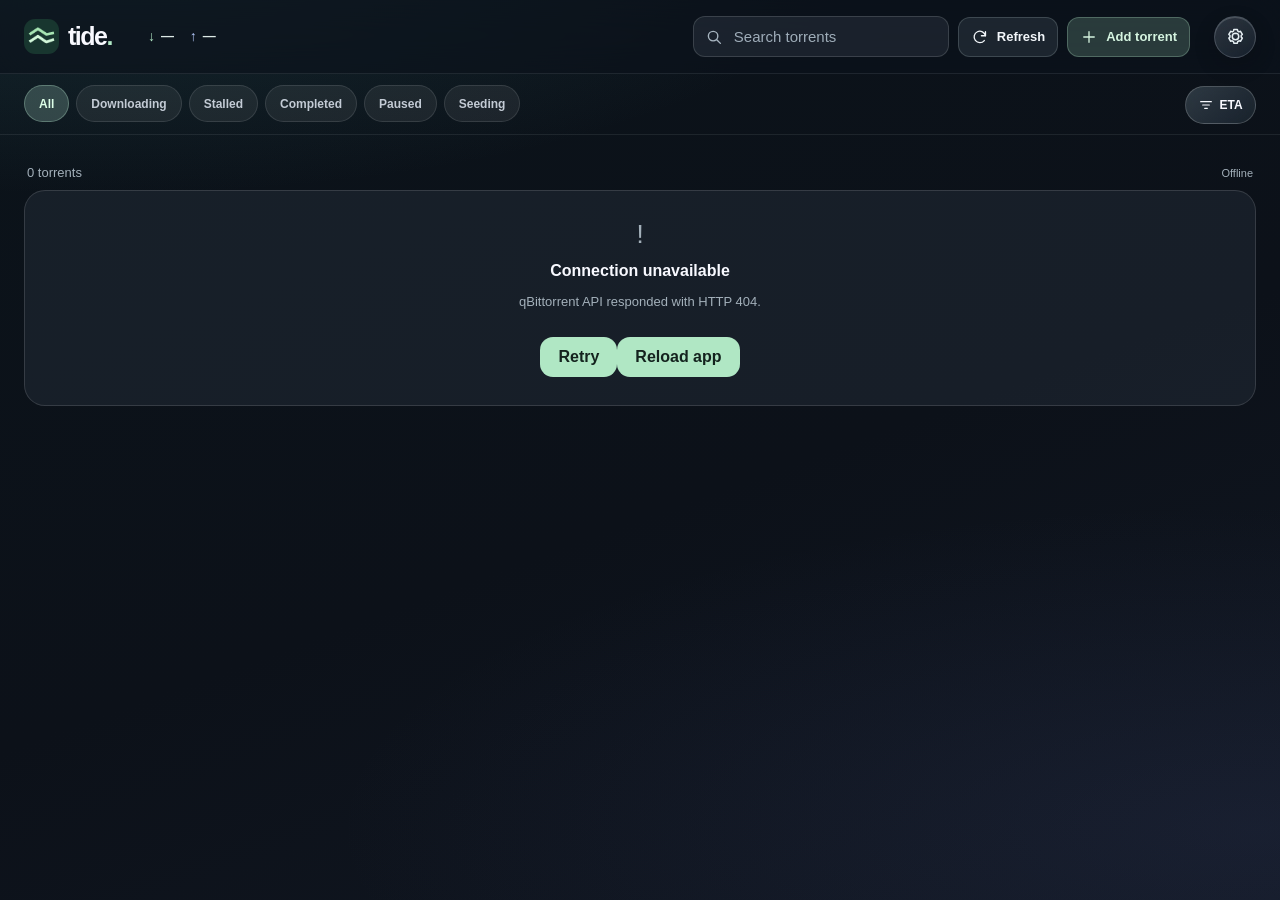
==== commit 71d10ea1: "Prepare Tide 1.4.2 with landscape posture animation regression coverage" ====
--- a/private/index.html
+++ b/private/index.html
@@ -12,8 +12,8 @@
   <link rel="icon" type="image/png" sizes="192x192" href="icon.png">
   <link rel="apple-touch-icon" href="icon-512.png">
   <link rel="manifest" href="manifest.json">
-  <link rel="stylesheet" href="css/tide-v1.3.0.css?v=1.4.0">
-  <link rel="stylesheet" href="css/tide-posture-v1.4.0.css?v=1.4.0">
+  <link rel="stylesheet" href="css/tide-v1.3.0.css?v=1.4.2">
+  <link rel="stylesheet" href="css/tide-posture-v1.4.2.css?v=1.4.2">
   <title>Tide</title>
 </head>
 <body>
@@ -87,7 +87,7 @@
     <div class="toast" role="status" aria-live="polite" id="toast"></div>
     <pre id="viewportDiagnostics" class="viewport-diagnostics" hidden></pre>
   </div>
-  <script src="js/tide-v1.3.0.js?v=1.4.0" defer></script>
-  <script src="js/tide-posture-v1.4.0.js?v=1.4.0" defer></script>
+  <script src="js/tide-v1.4.2.js?v=1.4.2" defer></script>
+  <script src="js/tide-posture-v1.4.2.js?v=1.4.2" defer></script>
 </body>
 </html>
--- a/private/css/tide-posture-v1.4.2.css
+++ b/private/css/tide-posture-v1.4.2.css
@@ -0,0 +1,205 @@
+/* Safari 27.1 fold-aware layouts. No effect on continuous/unsupported posture. */
+
+/* Book posture: respect the vertical hinge while keeping the torrent rail. */
+@media (orientation: landscape) and (min-width: 850px) {
+  body.tide-posture-folded-landscape:not(.tide-desktop) .torrent-list {
+    display: grid !important;
+    grid-template-columns:
+      minmax(0, var(--tide-fold-left-column, 1fr))
+      minmax(0, var(--tide-fold-right-column, 1fr)) !important;
+    column-gap: var(--tide-fold-column-gap, clamp(54px, 6vw, 88px)) !important;
+    row-gap: 12px !important;
+    align-items: start;
+  }
+
+  /* With Details open, each pane occupies one side of the fold. */
+  body.tide-posture-folded-landscape:not(.tide-desktop) .shell.detail-open .layout {
+    display: grid !important;
+    grid-template-columns: minmax(0, 1fr) minmax(0, 1fr) !important;
+    column-gap: clamp(36px, 5vw, 64px) !important;
+  }
+  body.tide-posture-folded-landscape:not(.tide-desktop) .shell.detail-open .torrent-list {
+    grid-template-columns: minmax(0, 1fr) !important;
+    gap: 12px !important;
+  }
+  body.tide-posture-folded-landscape:not(.tide-desktop) .shell.detail-open .list-panel {
+    padding-right: 12px !important;
+  }
+  body.tide-posture-folded-landscape:not(.tide-desktop) .shell.detail-open .detail-panel {
+    border-left: 0 !important;
+  }
+}
+
+/* Laptop posture: keep the torrent list visible above the horizontal fold,
+   and make the open Details panel independently scroll on the lower half. */
+@media (orientation: portrait) and (min-width: 580px) {
+  body.tide-posture-folded-portrait:not(.tide-desktop) .shell.detail-open .layout {
+    display: block !important;
+    height: max(120px, calc(var(--tide-fold-split-y, 50dvh) - var(--tide-fold-layout-top, 82px) - 12px)) !important;
+    min-height: 0 !important;
+  }
+  body.tide-posture-folded-portrait:not(.tide-desktop) .shell.detail-open .list-panel {
+    height: 100% !important;
+    min-height: 0 !important;
+    overflow-y: auto !important;
+    overscroll-behavior-y: contain;
+    -webkit-overflow-scrolling: touch;
+    padding-bottom: 20px !important;
+  }
+  body.tide-posture-folded-portrait:not(.tide-desktop) .detail-panel.mobile-open {
+    position: fixed !important;
+    inset: auto 0 0 !important;
+    top: calc(var(--tide-fold-split-y, 50dvh) + 12px) !important;
+    height: calc(100dvh - var(--tide-fold-split-y, 50dvh) - 12px) !important;
+    max-height: none !important;
+    overflow-y: auto !important;
+    overscroll-behavior-y: contain;
+    -webkit-overflow-scrolling: touch;
+    border-top: 1px solid var(--glass-line) !important;
+    border-radius: 22px 22px 0 0;
+    box-shadow: 0 -10px 30px rgba(0, 0, 0, .28);
+    z-index: 25 !important;
+  }
+  body.tide-posture-folded-portrait:not(.tide-desktop) .detail-panel.mobile-open .detail-inner {
+    padding-top: 24px !important;
+    padding-bottom: calc(110px + env(safe-area-inset-bottom, 0px)) !important;
+  }
+}
+
+
+/* Fully unfolded inner portrait: leave the torrent list visible in the top
+   35% of the screen, with Details occupying and scrolling in the lower 65%.
+   The partially folded laptop posture retains its separate 50/50 layout. */
+@media (orientation: portrait) and (min-width: 600px) and (max-width: 849px) {
+  body.tide-posture-unfolded-portrait:not(.tide-desktop) {
+    --tide-open-portrait-details-top: 35dvh;
+  }
+  body.tide-posture-unfolded-portrait:not(.tide-desktop) .shell.detail-open .layout {
+    display: block !important;
+    flex: 0 0 auto !important;
+    height: max(110px, calc(var(--tide-open-portrait-details-top) - 82px)) !important;
+    min-height: 0 !important;
+    max-height: calc(100dvh - 82px) !important;
+    overflow: hidden !important;
+  }
+  body.tide-posture-unfolded-portrait:not(.tide-desktop) .shell.detail-open .list-panel {
+    height: 100% !important;
+    min-height: 0 !important;
+    position: relative !important;
+    z-index: 1;
+    visibility: visible !important;
+    opacity: 1 !important;
+    pointer-events: auto !important;
+    overflow-y: auto !important;
+    overscroll-behavior-y: contain;
+    -webkit-overflow-scrolling: touch;
+    padding-bottom: 20px !important;
+  }
+  body.tide-posture-unfolded-portrait:not(.tide-desktop) .shell.detail-open .torrent-list {
+    visibility: visible !important;
+  }
+  body.tide-posture-unfolded-portrait:not(.tide-desktop) .detail-panel.mobile-open {
+    display: block !important;
+    position: fixed !important;
+    inset: auto 0 0 !important;
+    top: var(--tide-open-portrait-details-top) !important;
+    height: calc(100dvh - var(--tide-open-portrait-details-top)) !important;
+    max-height: none !important;
+    overflow-y: auto !important;
+    overscroll-behavior-y: contain;
+    -webkit-overflow-scrolling: touch;
+    border-top: 1px solid var(--glass-line) !important;
+    border-radius: 22px 22px 0 0;
+    box-shadow: 0 -10px 30px rgba(0, 0, 0, .28);
+    z-index: 25 !important;
+    animation: tide-posture-bottom-in 240ms cubic-bezier(.22, 1, .36, 1) both;
+  }
+  body.tide-posture-unfolded-portrait:not(.tide-desktop) .detail-panel.mobile-open .detail-inner {
+    padding-top: 24px !important;
+    padding-bottom: calc(110px + env(safe-area-inset-bottom, 0px)) !important;
+  }
+}
+
+/* v1.4.2: keep the torrent list interactive in the upper half.
+   Tide core intentionally hides the compact list behind full-screen Details. */
+@media (orientation: portrait) and (min-width: 580px) {
+  body.tide-posture-folded-portrait:not(.tide-desktop) .shell.detail-open .list-panel {
+    visibility: visible !important;
+    pointer-events: auto !important;
+    opacity: 1 !important;
+    position: relative !important;
+    z-index: 1;
+  }
+  body.tide-posture-folded-portrait:not(.tide-desktop) .shell.detail-open .torrent-list {
+    visibility: visible !important;
+  }
+}
+
+/* Book posture: Settings belongs on the right side of the fold, clear of
+   the action rail. Other orientations keep Tide's normal modal placement. */
+@media (orientation: landscape) and (min-width: 850px) {
+  body.tide-posture-folded-landscape:not(.tide-desktop) .dialog.floating-dialog.tide-settings-dialog {
+    left: calc(50vw + clamp(18px, 2.5vw, 32px)) !important;
+    right: calc(var(--rail-slot, 84px) + 12px) !important;
+    width: auto !important;
+    max-width: none !important;
+    transform: translate3d(0, var(--sheet-drag, 0px), 0) !important;
+    animation: tide-posture-settings-in 210ms ease-out both;
+  }
+}
+
+/* Light transitions when changing posture and when opening Details. The card
+   count itself changes discretely; JS animates each card's position (FLIP). */
+/* Use the same transition declarations before and after the posture
+   class flips, so the reverse motion doesn't lose its CSS interpolation.
+   The card count and order change discretely in the grid; JS FLIP animates
+   each visible card's position and size through that 3↔2 / 2↔1 reflow. */
+@media (orientation: landscape) and (min-width: 850px) {
+  body.tide-duo-landscape:not(.tide-desktop) .shell.detail-open .layout {
+    transition: grid-template-columns 320ms cubic-bezier(.22, 1, .36, 1),
+                column-gap 320ms cubic-bezier(.22, 1, .36, 1);
+  }
+  body.tide-duo-landscape:not(.tide-desktop) .torrent-list {
+    transition: column-gap 320ms cubic-bezier(.22, 1, .36, 1);
+  }
+}
+/* Keep these transitions present in BOTH portrait postures: switching the
+   body class from folded to continuous must not discard a transition mid-way.
+   The DOM, Details selection, and list scroll position remain untouched. */
+@media (orientation: portrait) and (min-width: 600px) and (max-width: 849px) {
+  body:is(.tide-posture-folded-portrait, .tide-posture-unfolded-portrait):not(.tide-desktop) .shell.detail-open .layout {
+    transition: height 320ms cubic-bezier(.22, 1, .36, 1);
+  }
+  body:is(.tide-posture-folded-portrait, .tide-posture-unfolded-portrait):not(.tide-desktop) .detail-panel.mobile-open {
+    transition: top 320ms cubic-bezier(.22, 1, .36, 1),
+                height 320ms cubic-bezier(.22, 1, .36, 1);
+  }
+}
+body.tide-posture-folded-landscape:not(.tide-desktop) .shell.detail-open #detailPanel {
+  animation: tide-posture-panel-in 240ms cubic-bezier(.22, 1, .36, 1) both !important;
+}
+body.tide-posture-folded-portrait:not(.tide-desktop) .detail-panel.mobile-open {
+  animation: tide-posture-bottom-in 240ms cubic-bezier(.22, 1, .36, 1) both !important;
+}
+@keyframes tide-posture-panel-in {
+  from { opacity: .75; transform: translate3d(10px, 0, 0); }
+  to { opacity: 1; transform: translate3d(0, 0, 0); }
+}
+@keyframes tide-posture-bottom-in {
+  from { opacity: .78; transform: translate3d(0, 12px, 0); }
+  to { opacity: 1; transform: translate3d(0, 0, 0); }
+}
+@keyframes tide-posture-settings-in {
+  from {opacity: 0.7;}
+  to {opacity: 1;}
+}
+@media (prefers-reduced-motion: reduce) {
+  body.tide-posture-folded-landscape:not(.tide-desktop) :is(.layout, .torrent-list, #detailPanel),
+  body.tide-posture-folded-portrait:not(.tide-desktop) :is(.layout, .detail-panel.mobile-open),
+  body.tide-posture-unfolded-portrait:not(.tide-desktop) :is(.layout, .detail-panel.mobile-open),
+  body.tide-posture-folded-landscape:not(.tide-desktop) .dialog.floating-dialog.tide-settings-dialog,
+  body.tide-duo-landscape:not(.tide-desktop) :is(.torrent-list, .shell.detail-open .layout) {
+    animation: none !important;
+    transition: none !important;
+  }
+}
